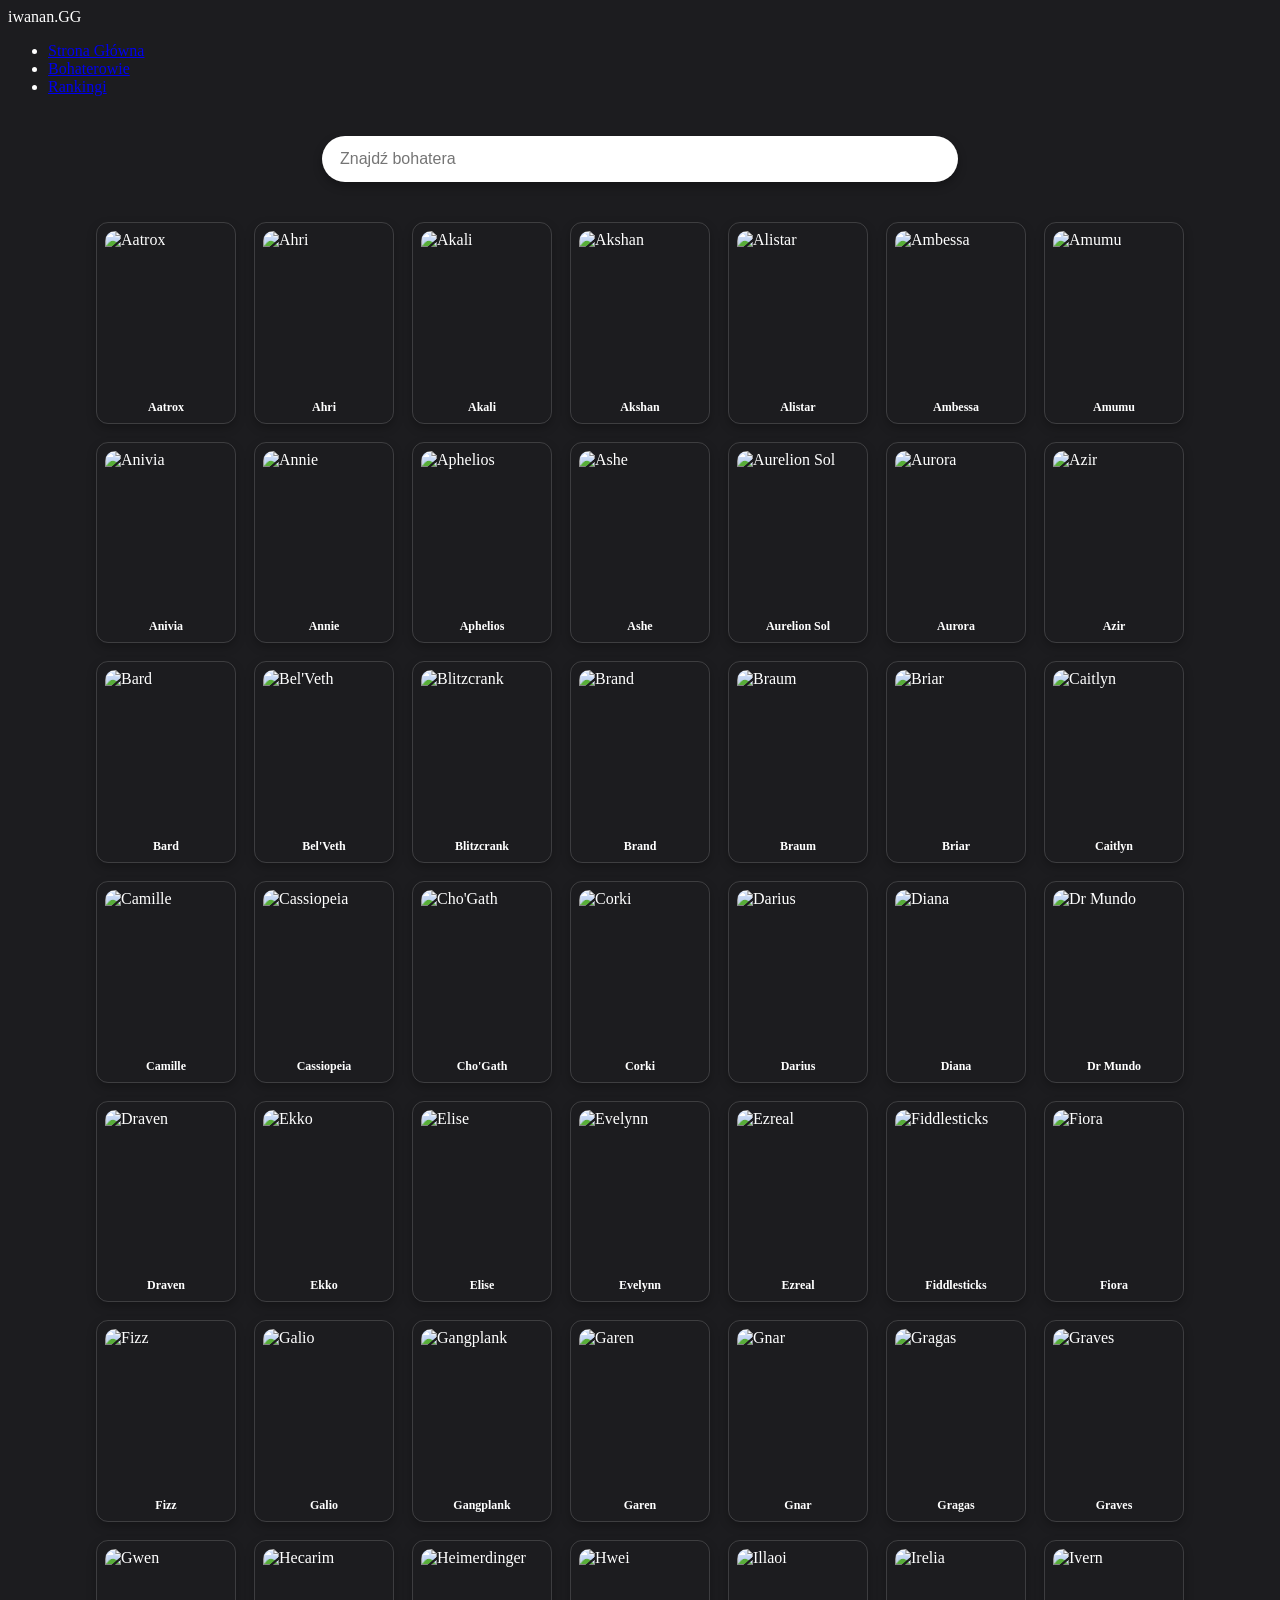
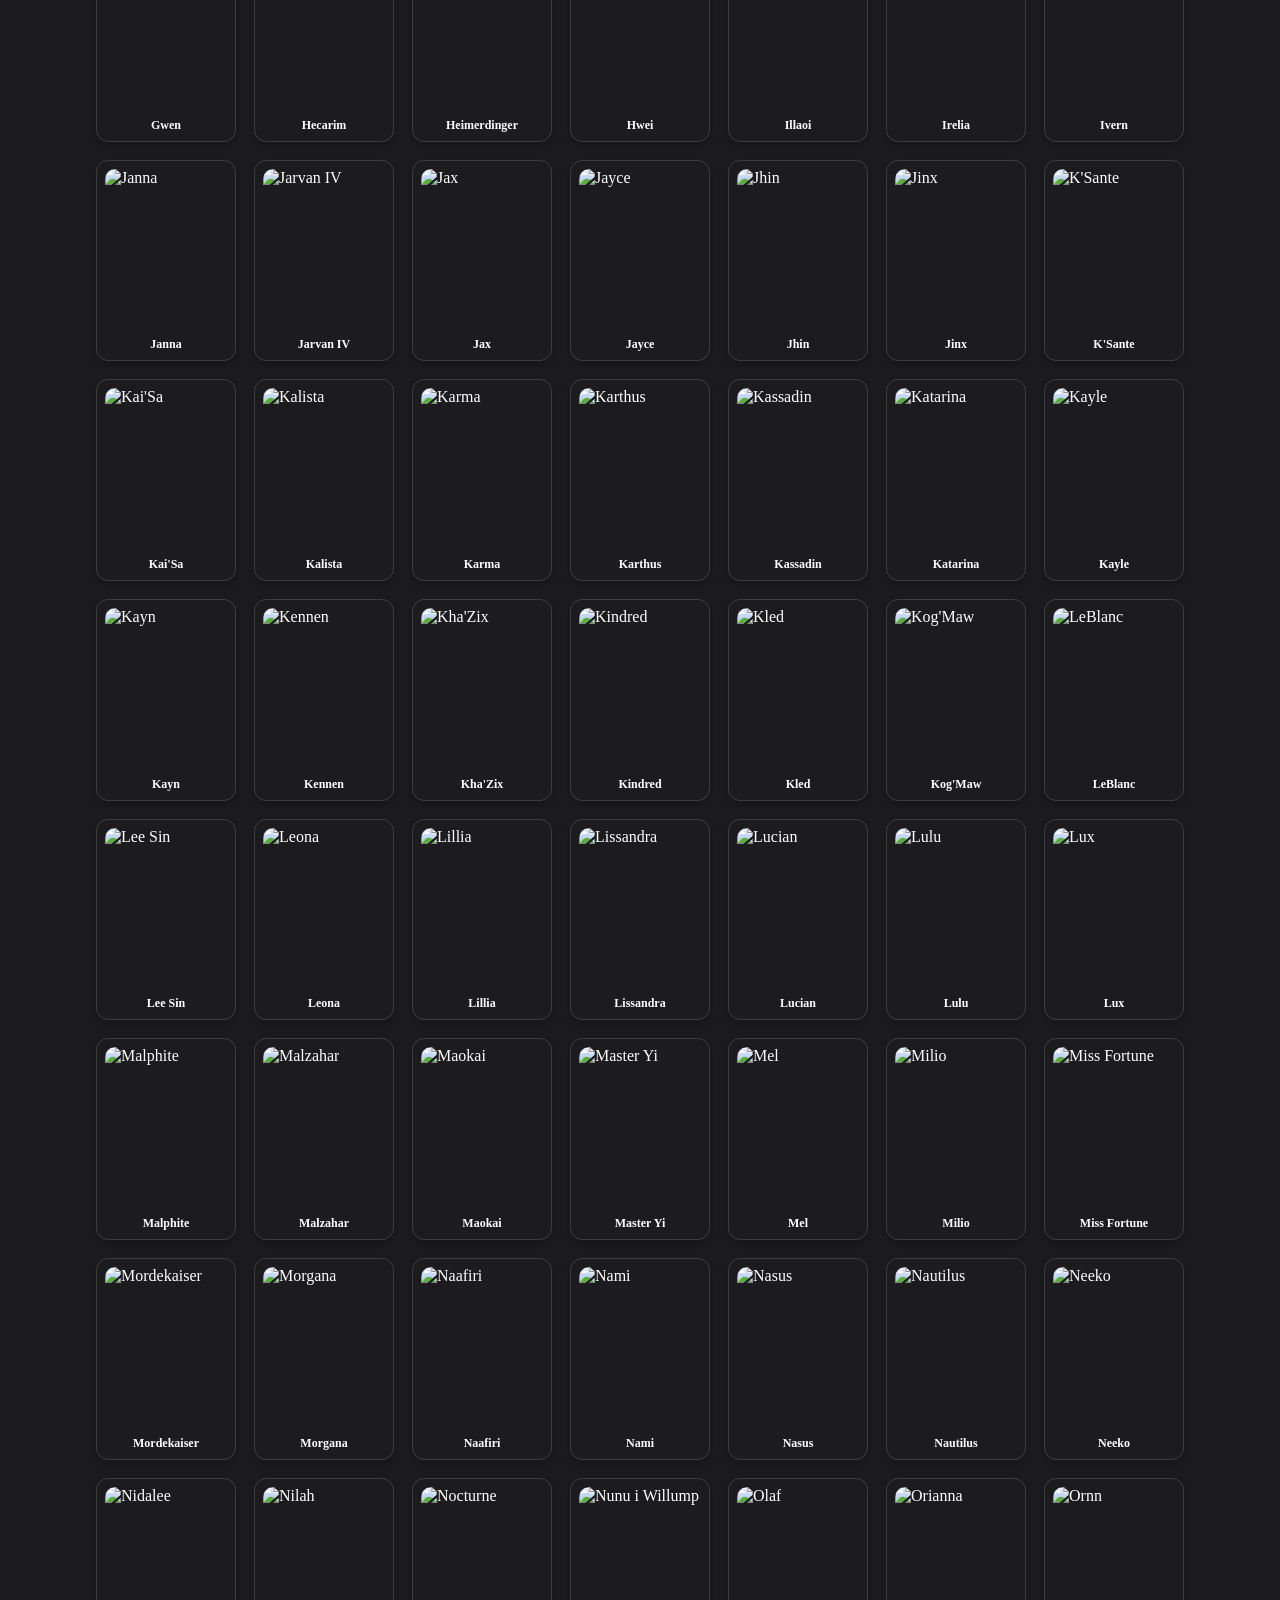
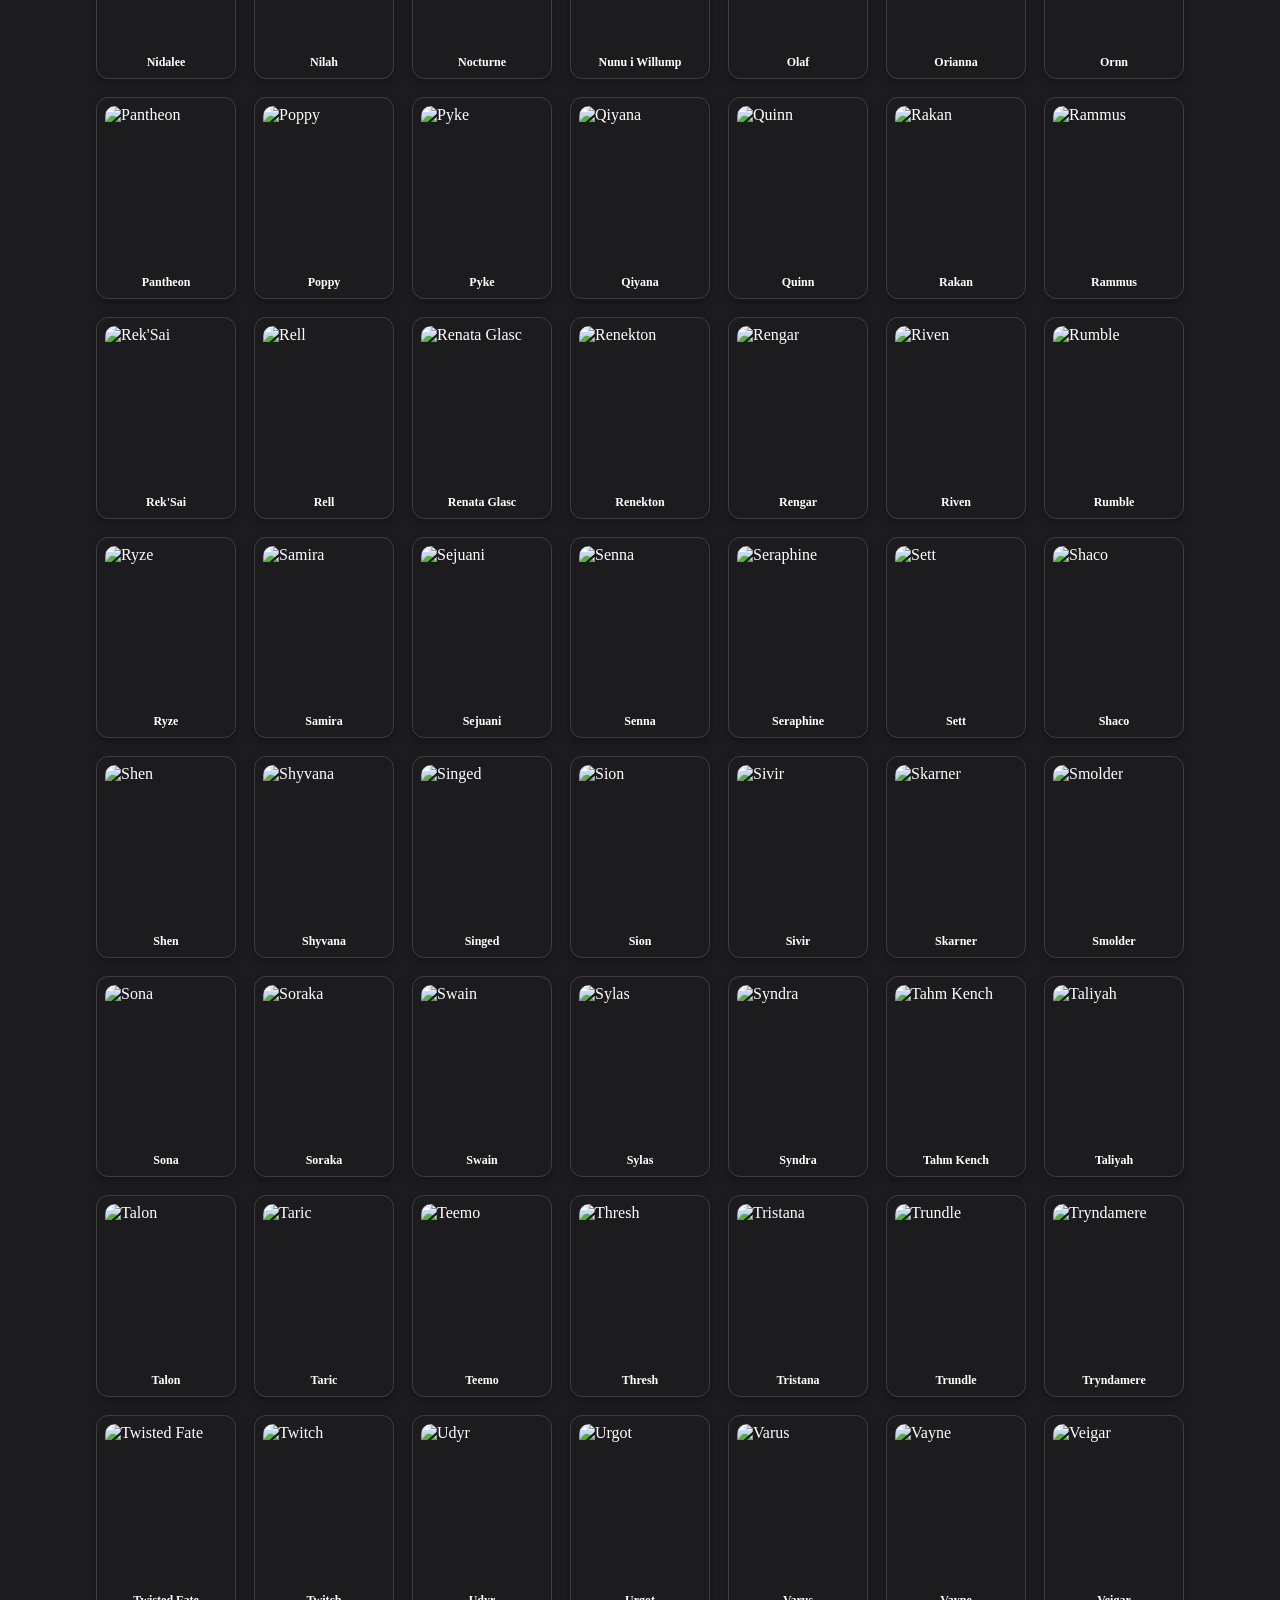
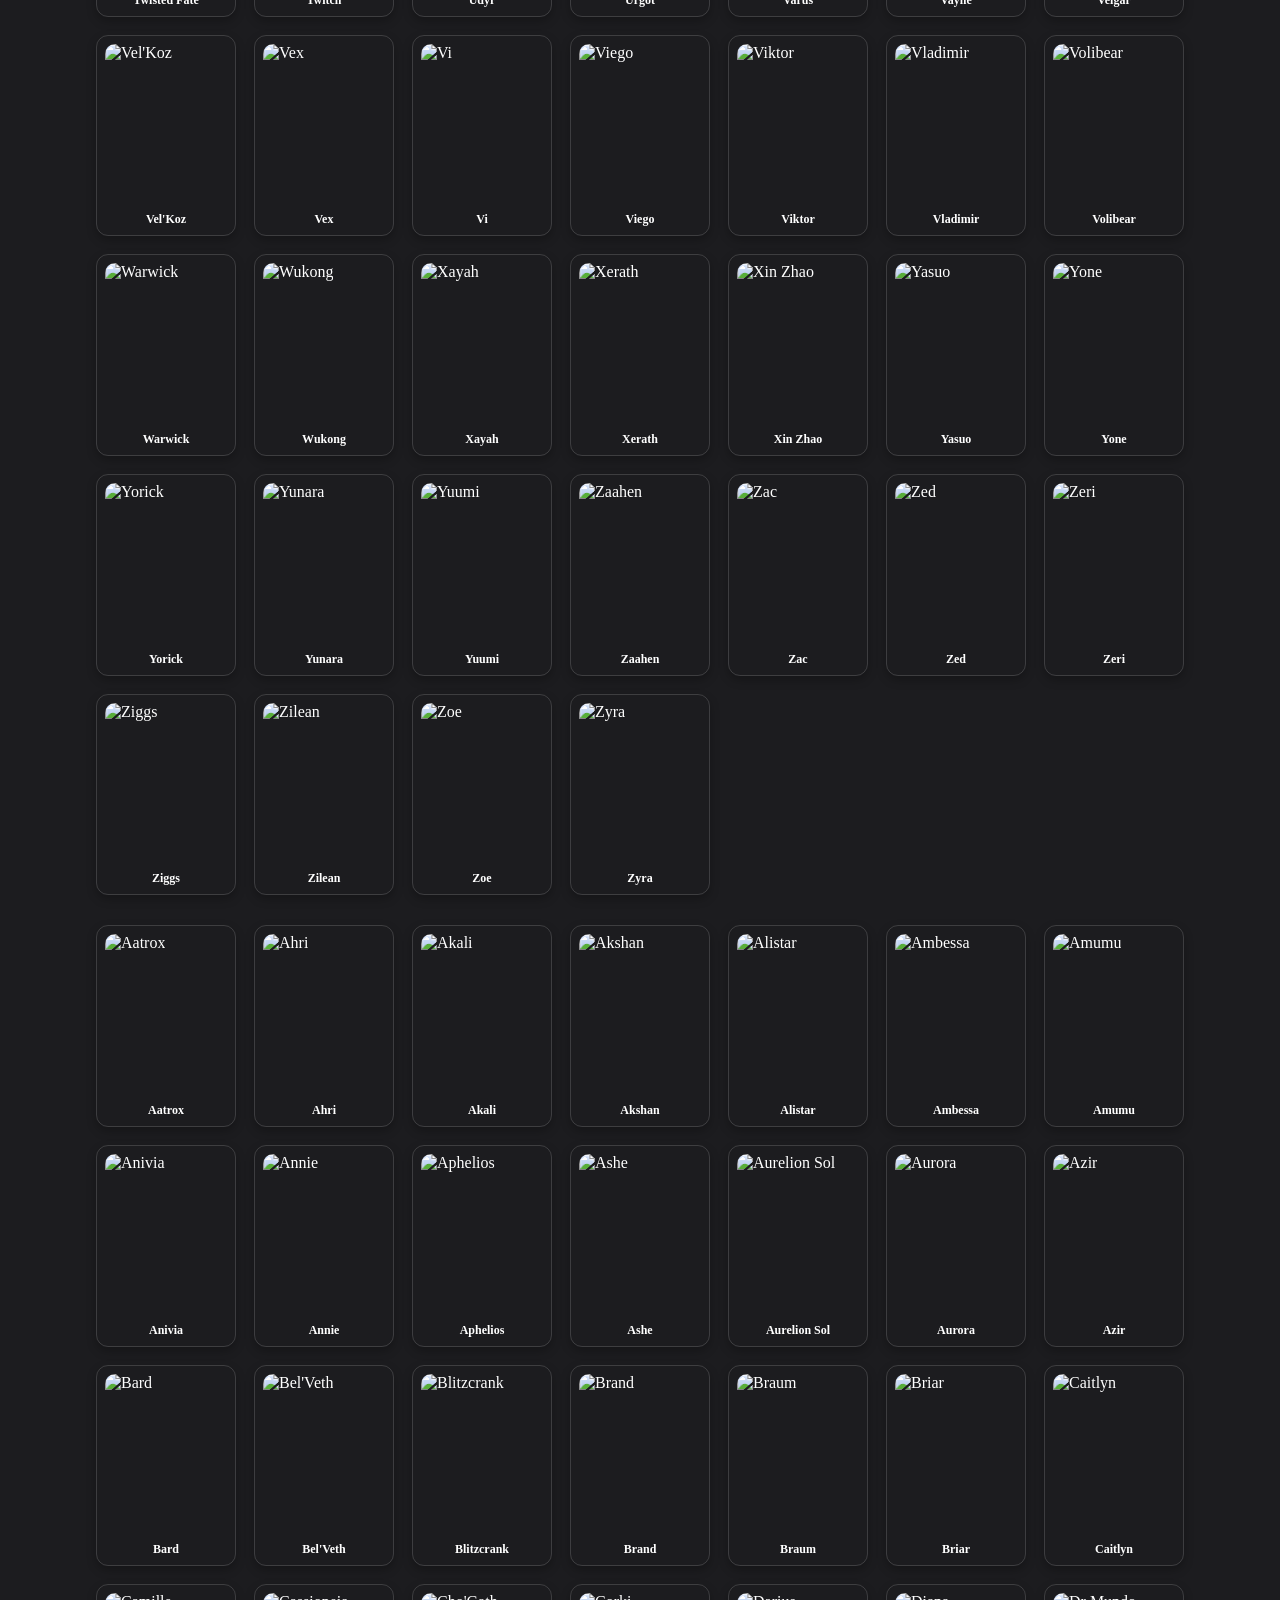
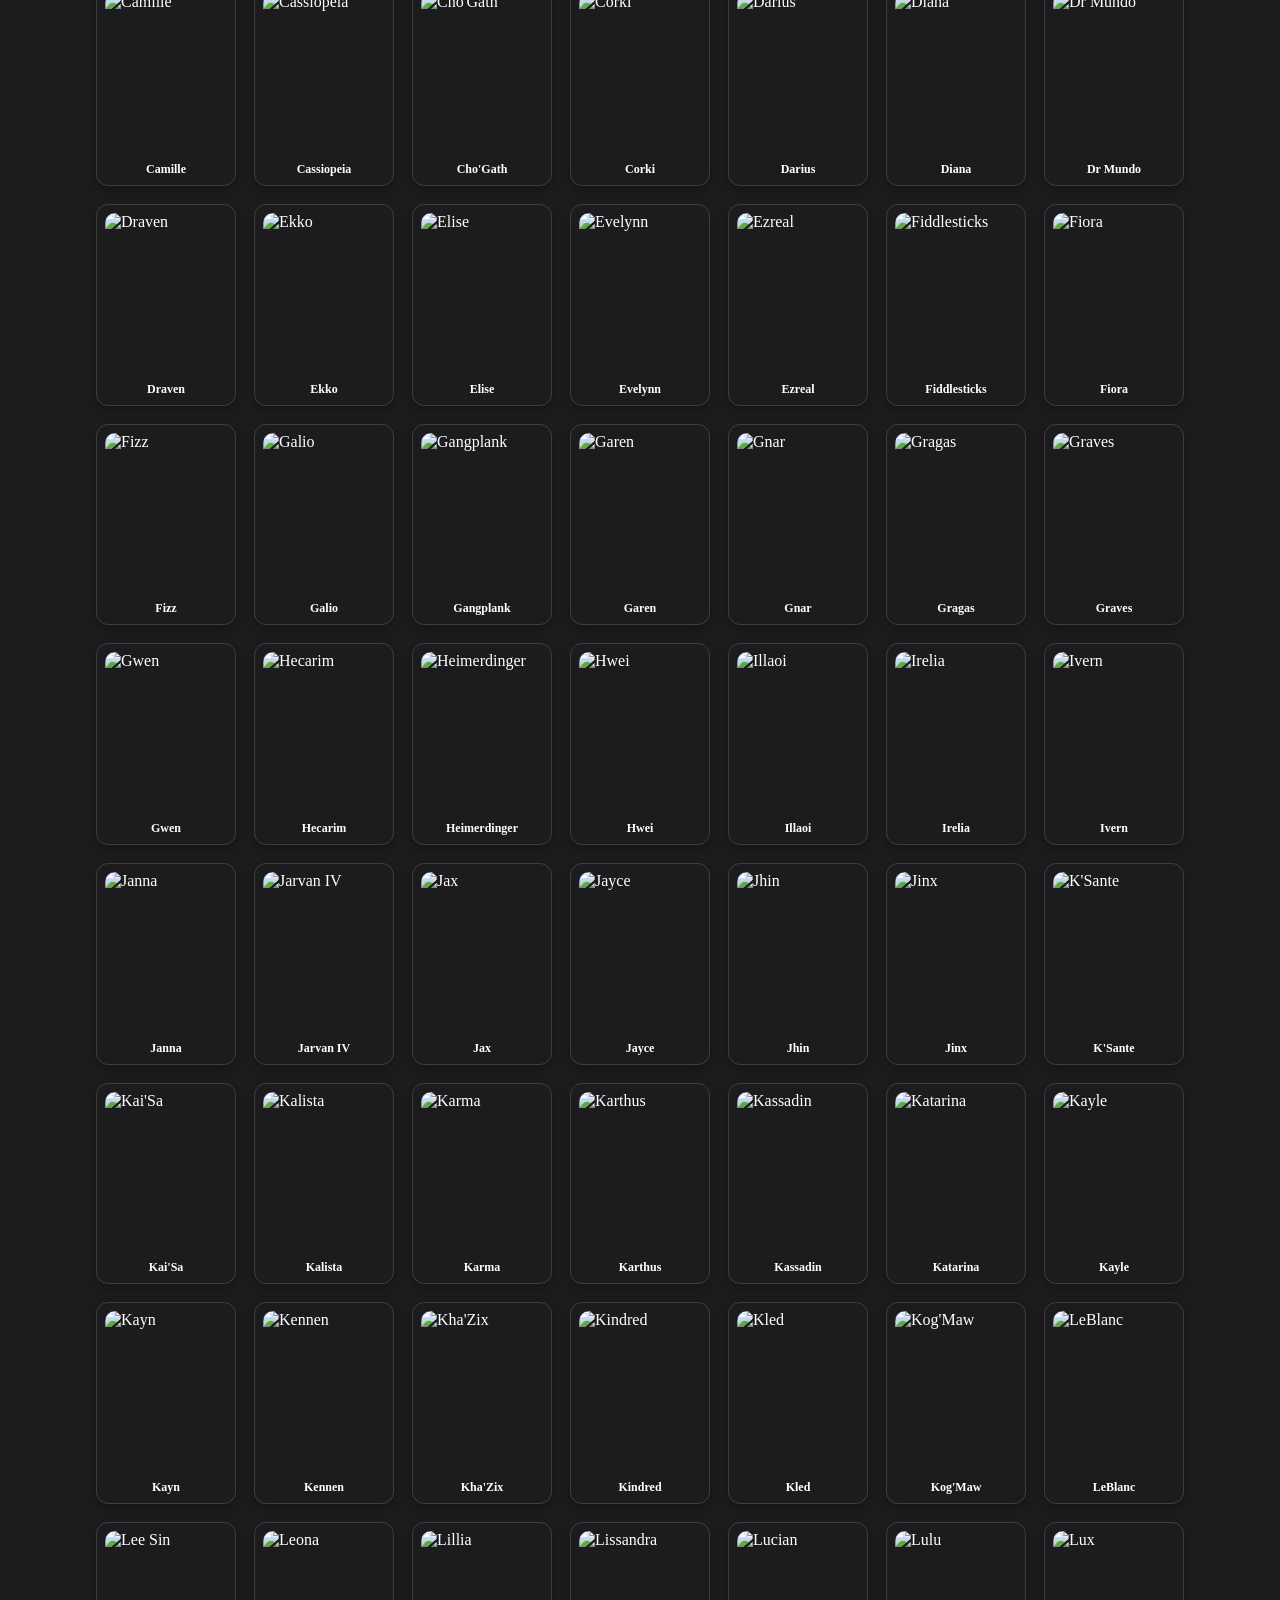
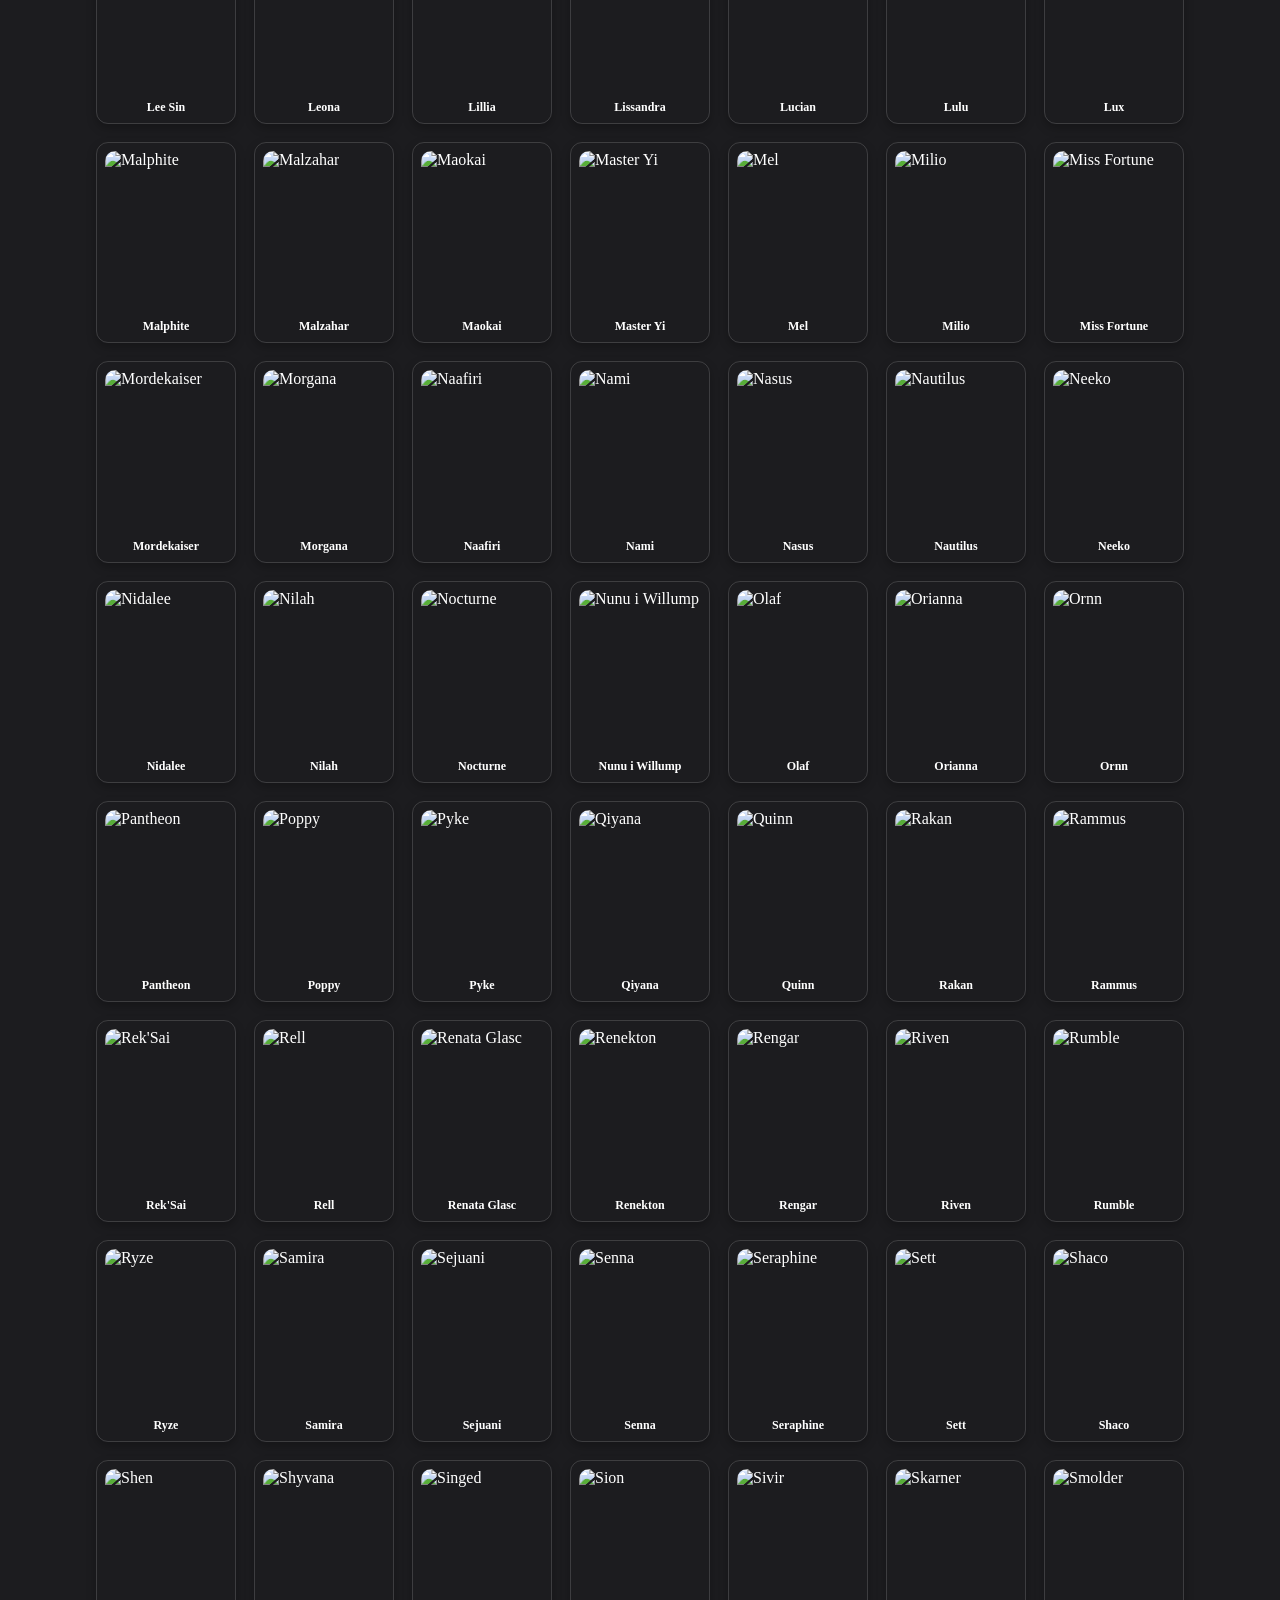
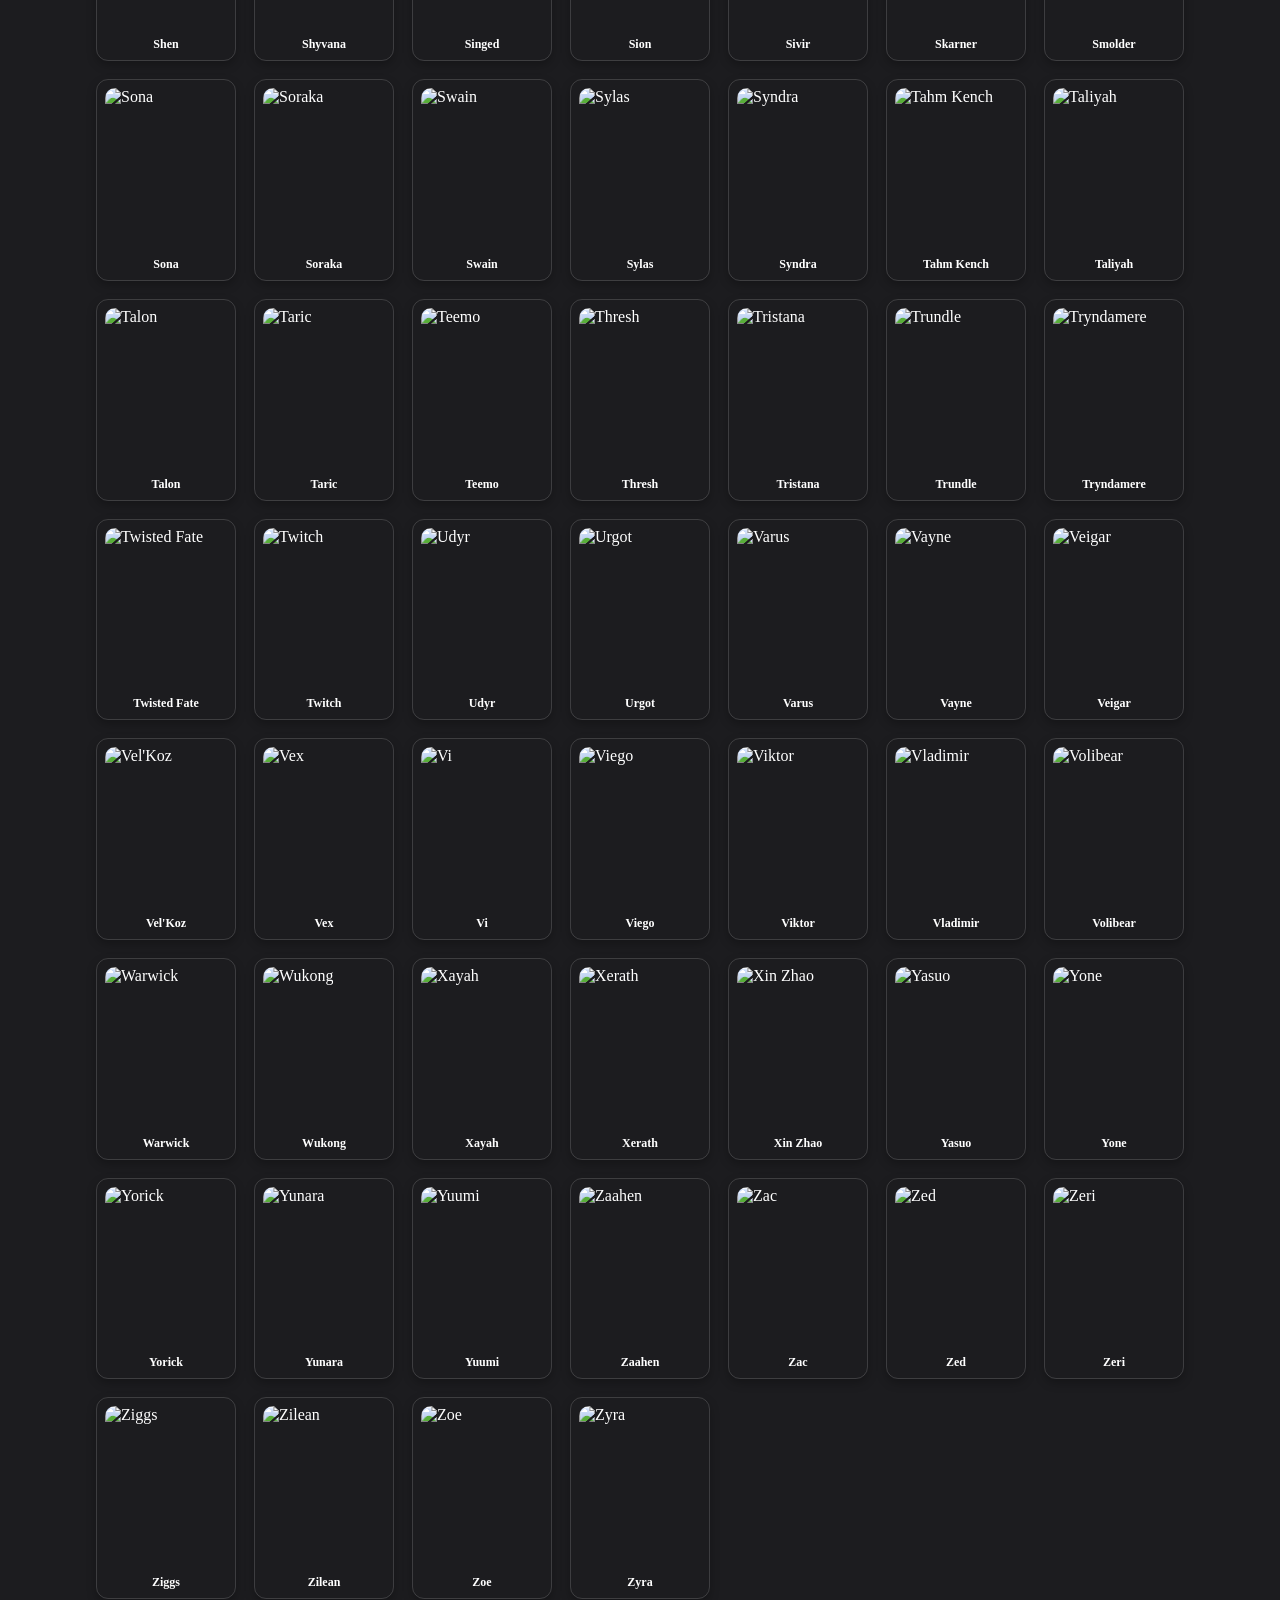
==== bohaterowie.html @ ca4885d5 "Add files via upload" ====
<!DOCTYPE html>
<html>
<head>
    <link rel="stylesheet" href="style.css">
    <link rel="stylesheet" href="bohaterowie.css">
</head>
<body>
    <header class="navbar">
    <div class="container">
        <div class="logo">iwanan<span>.GG</span></div>
        <nav>
            <ul>
                <li><a href="index.html">Strona Główna</a></li>
                <li><a href="bohaterowie.html">Bohaterowie</a></li>
                <li><a href="rankingi.html">Rankingi</a></li>
            </ul>
        </nav>
    </div>
</header> 
    <input type="text" id="search" class="search-bar" placeholder="Znajdź bohatera">
    <div class="champion-grid-container">

        <div class="champion-grid pc">
            
    <div class="champion-image-container">
        <div class="image-wrapper">
            <img src="https://cmsassets.rgpub.io/sanity/images/dsfx7636/game_data/db39563458aa28c3f3aa8990f2c964a0f7645097-496x560.jpg?accountingTag=LoL&auto=format&fit=fill&q=80&w=443" alt="Aatrox">
            <div class="overlay">
                <div>global pick rate</div>
                <div>user pick rate</div>
            </div>
        </div>
        <span class="champion-name">Aatrox</span>
    </div>
    
    <div class="champion-image-container">
        <div class="image-wrapper">
            <img src="https://cmsassets.rgpub.io/sanity/images/dsfx7636/game_data_live/55e7e901b1f69d72804665cfbeb1f4f59c8fa877-496x560.jpg?accountingTag=LoL&auto=format&fit=fill&q=80&w=443" alt="Ahri">
            <div class="overlay">
                <div>global pick rate</div>
                <div>user pick rate</div>
            </div>
        </div>
        <span class="champion-name">Ahri</span>
    </div>
    
    <div class="champion-image-container">
        <div class="image-wrapper">
            <img src="https://cmsassets.rgpub.io/sanity/images/dsfx7636/game_data_live/abbd173df157f943496abb0638add119f753e3b2-496x560.jpg?accountingTag=LoL&auto=format&fit=fill&q=80&w=443" alt="Akali">
            <div class="overlay">
                <div>global pick rate</div>
                <div>user pick rate</div>
            </div>
        </div>
        <span class="champion-name">Akali</span>
    </div>
    
    <div class="champion-image-container">
        <div class="image-wrapper">
            <img src="https://cmsassets.rgpub.io/sanity/images/dsfx7636/game_data_live/9e5ea58123ac5a699700eec49f8412af11e563a0-496x560.jpg?accountingTag=LoL&auto=format&fit=fill&q=80&w=443" alt="Akshan">
            <div class="overlay">
                <div>global pick rate</div>
                <div>user pick rate</div>
            </div>
        </div>
        <span class="champion-name">Akshan</span>
    </div>
    
    <div class="champion-image-container">
        <div class="image-wrapper">
            <img src="https://cmsassets.rgpub.io/sanity/images/dsfx7636/game_data_live/da8cefee5b85bca51360ccc1635ef5b0f6967767-496x560.jpg?accountingTag=LoL&auto=format&fit=fill&q=80&w=443" alt="Alistar">
            <div class="overlay">
                <div>global pick rate</div>
                <div>user pick rate</div>
            </div>
        </div>
        <span class="champion-name">Alistar</span>
    </div>
    
    <div class="champion-image-container">
        <div class="image-wrapper">
            <img src="https://cmsassets.rgpub.io/sanity/images/dsfx7636/game_data/1b20e5e8cea542296a62b09dd4a67e81570ce80c-496x560.png?accountingTag=LoL&auto=format&fit=fill&q=80&w=443" alt="Ambessa">
            <div class="overlay">
                <div>global pick rate</div>
                <div>user pick rate</div>
            </div>
        </div>
        <span class="champion-name">Ambessa</span>
    </div>
    
    <div class="champion-image-container">
        <div class="image-wrapper">
            <img src="https://cmsassets.rgpub.io/sanity/images/dsfx7636/game_data_live/092febba8905cff35940d036fd20b7e3ad4f428f-496x560.jpg?accountingTag=LoL&auto=format&fit=fill&q=80&w=443" alt="Amumu">
            <div class="overlay">
                <div>global pick rate</div>
                <div>user pick rate</div>
            </div>
        </div>
        <span class="champion-name">Amumu</span>
    </div>
    
    <div class="champion-image-container">
        <div class="image-wrapper">
            <img src="https://cmsassets.rgpub.io/sanity/images/dsfx7636/game_data_live/b9081057a6282c7c7f074dc9cec094b8d51df9bf-496x560.jpg?accountingTag=LoL&auto=format&fit=fill&q=80&w=443" alt="Anivia">
            <div class="overlay">
                <div>global pick rate</div>
                <div>user pick rate</div>
            </div>
        </div>
        <span class="champion-name">Anivia</span>
    </div>
    
    <div class="champion-image-container">
        <div class="image-wrapper">
            <img src="https://cmsassets.rgpub.io/sanity/images/dsfx7636/game_data_live/220684b035ca0a0dc0d93c17ee058872d7c2a4e9-496x560.jpg?accountingTag=LoL&auto=format&fit=fill&q=80&w=443" alt="Annie">
            <div class="overlay">
                <div>global pick rate</div>
                <div>user pick rate</div>
            </div>
        </div>
        <span class="champion-name">Annie</span>
    </div>
    
    <div class="champion-image-container">
        <div class="image-wrapper">
            <img src="https://ddragon.leagueoflegends.com/cdn/img/champion/splash/Aphelios_0.jpg" alt="Aphelios">
            <div class="overlay">
                <div>global pick rate</div>
                <div>user pick rate</div>
            </div>
        </div>
        <span class="champion-name">Aphelios</span>
    </div>
    
    <div class="champion-image-container">
        <div class="image-wrapper">
            <img src="https://cmsassets.rgpub.io/sanity/images/dsfx7636/game_data_live/6311d8de67f55496be4886a353372c8da713dade-496x560.jpg?accountingTag=LoL&auto=format&fit=fill&q=80&w=443" alt="Ashe">
            <div class="overlay">
                <div>global pick rate</div>
                <div>user pick rate</div>
            </div>
        </div>
        <span class="champion-name">Ashe</span>
    </div>
    
    <div class="champion-image-container">
        <div class="image-wrapper">
            <img src="https://cmsassets.rgpub.io/sanity/images/dsfx7636/game_data_live/b665be2e2ae732b20295424957c5e1dccdf07098-496x560.jpg?accountingTag=LoL&auto=format&fit=fill&q=80&w=443" alt="Aurelion Sol">
            <div class="overlay">
                <div>global pick rate</div>
                <div>user pick rate</div>
            </div>
        </div>
        <span class="champion-name">Aurelion Sol</span>
    </div>
    
    <div class="champion-image-container">
        <div class="image-wrapper">
            <img src="https://cmsassets.rgpub.io/sanity/images/dsfx7636/game_data/2984fc54c2eccfed432ac8a78e90757b574178c4-418x473.jpg?accountingTag=LoL&auto=format&fit=fill&q=80&w=418" alt="Aurora">
            <div class="overlay">
                <div>global pick rate</div>
                <div>user pick rate</div>
            </div>
        </div>
        <span class="champion-name">Aurora</span>
    </div>
    
    <div class="champion-image-container">
        <div class="image-wrapper">
            <img src="https://cmsassets.rgpub.io/sanity/images/dsfx7636/game_data_live/1636aeb5f8d604f7d3336428918146cac62c28e7-496x560.jpg?accountingTag=LoL&auto=format&fit=fill&q=80&w=443" alt="Azir">
            <div class="overlay">
                <div>global pick rate</div>
                <div>user pick rate</div>
            </div>
        </div>
        <span class="champion-name">Azir</span>
    </div>
    
    <div class="champion-image-container">
        <div class="image-wrapper">
            <img src="https://cmsassets.rgpub.io/sanity/images/dsfx7636/game_data_live/9679cce427dbc633348fc330806543a3ff2509a9-496x560.jpg?accountingTag=LoL&auto=format&fit=fill&q=80&w=443" alt="Bard">
            <div class="overlay">
                <div>global pick rate</div>
                <div>user pick rate</div>
            </div>
        </div>
        <span class="champion-name">Bard</span>
    </div>
    
    <div class="champion-image-container">
        <div class="image-wrapper">
            <img src="https://cmsassets.rgpub.io/sanity/images/dsfx7636/game_data_live/63cbd4e3da7484ffde0130784bcc879b50652f53-496x560.jpg?accountingTag=LoL&auto=format&fit=fill&q=80&w=443" alt="Bel'Veth">
            <div class="overlay">
                <div>global pick rate</div>
                <div>user pick rate</div>
            </div>
        </div>
        <span class="champion-name">Bel'Veth</span>
    </div>
    
    <div class="champion-image-container">
        <div class="image-wrapper">
            <img src="https://cmsassets.rgpub.io/sanity/images/dsfx7636/game_data_live/c6db939c90bf8e10b1b9baf77bc99c9bcd2d6981-496x560.jpg?accountingTag=LoL&auto=format&fit=fill&q=80&w=443" alt="Blitzcrank">
            <div class="overlay">
                <div>global pick rate</div>
                <div>user pick rate</div>
            </div>
        </div>
        <span class="champion-name">Blitzcrank</span>
    </div>
    
    <div class="champion-image-container">
        <div class="image-wrapper">
            <img src="https://cmsassets.rgpub.io/sanity/images/dsfx7636/game_data_live/6dd885169af0eeb3d662923df8a87973ee13844f-496x560.jpg?accountingTag=LoL&auto=format&fit=fill&q=80&w=443" alt="Brand">
            <div class="overlay">
                <div>global pick rate</div>
                <div>user pick rate</div>
            </div>
        </div>
        <span class="champion-name">Brand</span>
    </div>
    
    <div class="champion-image-container">
        <div class="image-wrapper">
            <img src="https://cmsassets.rgpub.io/sanity/images/dsfx7636/game_data_live/9e0a1f3e48f9b6c7356e5efe17b23383ace41f76-496x560.jpg?accountingTag=LoL&auto=format&fit=fill&q=80&w=443" alt="Braum">
            <div class="overlay">
                <div>global pick rate</div>
                <div>user pick rate</div>
            </div>
        </div>
        <span class="champion-name">Braum</span>
    </div>
    
    <div class="champion-image-container">
        <div class="image-wrapper">
            <img src="https://cmsassets.rgpub.io/sanity/images/dsfx7636/game_data_live/8828f92a1ed9c410b5be0a5424f95b3a8f641e5a-496x560.jpg?accountingTag=LoL&auto=format&fit=fill&q=80&w=443" alt="Briar">
            <div class="overlay">
                <div>global pick rate</div>
                <div>user pick rate</div>
            </div>
        </div>
        <span class="champion-name">Briar</span>
    </div>
    
    <div class="champion-image-container">
        <div class="image-wrapper">
            <img src="https://cmsassets.rgpub.io/sanity/images/dsfx7636/game_data_live/33eb2887813cb07d3b708800b93097a02182e98b-496x560.jpg?accountingTag=LoL&auto=format&fit=fill&q=80&w=443" alt="Caitlyn">
            <div class="overlay">
                <div>global pick rate</div>
                <div>user pick rate</div>
            </div>
        </div>
        <span class="champion-name">Caitlyn</span>
    </div>
    
    <div class="champion-image-container">
        <div class="image-wrapper">
            <img src="https://cmsassets.rgpub.io/sanity/images/dsfx7636/game_data/78114603ab0495a965c63da0b1d8d9b1cdced67c-496x560.jpg?accountingTag=LoL&auto=format&fit=fill&q=80&w=443" alt="Camille">
            <div class="overlay">
                <div>global pick rate</div>
                <div>user pick rate</div>
            </div>
        </div>
        <span class="champion-name">Camille</span>
    </div>
    
    <div class="champion-image-container">
        <div class="image-wrapper">
            <img src="https://cmsassets.rgpub.io/sanity/images/dsfx7636/game_data_live/e6193f3ac760c4cf27a99c4adc0c116339c12c5a-496x560.jpg?accountingTag=LoL&auto=format&fit=fill&q=80&w=443" alt="Cassiopeia">
            <div class="overlay">
                <div>global pick rate</div>
                <div>user pick rate</div>
            </div>
        </div>
        <span class="champion-name">Cassiopeia</span>
    </div>
    
    <div class="champion-image-container">
        <div class="image-wrapper">
            <img src="https://cmsassets.rgpub.io/sanity/images/dsfx7636/game_data_live/6b0fe9a40e625b72d4b97ee108a221abc7aa24fb-496x560.jpg?accountingTag=LoL&auto=format&fit=fill&q=80&w=443" alt="Cho'Gath">
            <div class="overlay">
                <div>global pick rate</div>
                <div>user pick rate</div>
            </div>
        </div>
        <span class="champion-name">Cho'Gath</span>
    </div>
    
    <div class="champion-image-container">
        <div class="image-wrapper">
            <img src="https://cmsassets.rgpub.io/sanity/images/dsfx7636/game_data_live/a01abe18e557c86721e8725ac36337a8839ac926-496x560.jpg?accountingTag=LoL&auto=format&fit=fill&q=80&w=443" alt="Corki">
            <div class="overlay">
                <div>global pick rate</div>
                <div>user pick rate</div>
            </div>
        </div>
        <span class="champion-name">Corki</span>
    </div>
    
    <div class="champion-image-container">
        <div class="image-wrapper">
            <img src="https://cmsassets.rgpub.io/sanity/images/dsfx7636/game_data_live/f606418621ccec569ab1ec87e1084dfd8e45e5f1-496x560.jpg?accountingTag=LoL&auto=format&fit=fill&q=80&w=443" alt="Darius">
            <div class="overlay">
                <div>global pick rate</div>
                <div>user pick rate</div>
            </div>
        </div>
        <span class="champion-name">Darius</span>
    </div>
    
    <div class="champion-image-container">
        <div class="image-wrapper">
            <img src="https://cmsassets.rgpub.io/sanity/images/dsfx7636/game_data_live/f7ad13d4cc98803ddfcf53c008a1a102b8e0f1a7-496x560.jpg?accountingTag=LoL&auto=format&fit=fill&q=80&w=443" alt="Diana">
            <div class="overlay">
                <div>global pick rate</div>
                <div>user pick rate</div>
            </div>
        </div>
        <span class="champion-name">Diana</span>
    </div>
    
    <div class="champion-image-container">
        <div class="image-wrapper">
            <img src="https://cmsassets.rgpub.io/sanity/images/dsfx7636/game_data_live/3da8fcf480e236197eefa038f6f91a8e6ea6a451-496x560.jpg?accountingTag=LoL&auto=format&fit=fill&q=80&w=443" alt="Dr Mundo">
            <div class="overlay">
                <div>global pick rate</div>
                <div>user pick rate</div>
            </div>
        </div>
        <span class="champion-name">Dr Mundo</span>
    </div>
    
    <div class="champion-image-container">
        <div class="image-wrapper">
            <img src="https://cmsassets.rgpub.io/sanity/images/dsfx7636/game_data_live/374ea4cb505b1288172fd93d92064af5b7cbc298-496x560.jpg?accountingTag=LoL&auto=format&fit=fill&q=80&w=443" alt="Draven">
            <div class="overlay">
                <div>global pick rate</div>
                <div>user pick rate</div>
            </div>
        </div>
        <span class="champion-name">Draven</span>
    </div>
    
    <div class="champion-image-container">
        <div class="image-wrapper">
            <img src="https://cmsassets.rgpub.io/sanity/images/dsfx7636/game_data_live/f46b8d63d3ed969469ab6c3d3e5827a70a6e826a-496x560.jpg?accountingTag=LoL&auto=format&fit=fill&q=80&w=443" alt="Ekko">
            <div class="overlay">
                <div>global pick rate</div>
                <div>user pick rate</div>
            </div>
        </div>
        <span class="champion-name">Ekko</span>
    </div>
    
    <div class="champion-image-container">
        <div class="image-wrapper">
            <img src="https://cmsassets.rgpub.io/sanity/images/dsfx7636/game_data_live/9d7c852f03f09bd32aab843a98f3a4c371afa3ba-496x560.jpg?accountingTag=LoL&auto=format&fit=fill&q=80&w=443" alt="Elise">
            <div class="overlay">
                <div>global pick rate</div>
                <div>user pick rate</div>
            </div>
        </div>
        <span class="champion-name">Elise</span>
    </div>
    
    <div class="champion-image-container">
        <div class="image-wrapper">
            <img src="https://cmsassets.rgpub.io/sanity/images/dsfx7636/game_data_live/e5cf98936e8b47a7909248518d7737dd610a137b-496x560.jpg?accountingTag=LoL&auto=format&fit=fill&q=80&w=443" alt="Evelynn">
            <div class="overlay">
                <div>global pick rate</div>
                <div>user pick rate</div>
            </div>
        </div>
        <span class="champion-name">Evelynn</span>
    </div>
    
    <div class="champion-image-container">
        <div class="image-wrapper">
            <img src="https://cmsassets.rgpub.io/sanity/images/dsfx7636/game_data_live/ecec8b919f053c1dd99602a06abe9b709ce14d5a-496x560.jpg?accountingTag=LoL&auto=format&fit=fill&q=80&w=443" alt="Ezreal">
            <div class="overlay">
                <div>global pick rate</div>
                <div>user pick rate</div>
            </div>
        </div>
        <span class="champion-name">Ezreal</span>
    </div>
    
    <div class="champion-image-container">
        <div class="image-wrapper">
            <img src="https://cmsassets.rgpub.io/sanity/images/dsfx7636/game_data/4f49d9cf3f13075a79b25dbeb5657fb59742a4f1-496x560.jpg?accountingTag=LoL&auto=format&fit=fill&q=80&w=443" alt="Fiddlesticks">
            <div class="overlay">
                <div>global pick rate</div>
                <div>user pick rate</div>
            </div>
        </div>
        <span class="champion-name">Fiddlesticks</span>
    </div>
    
    <div class="champion-image-container">
        <div class="image-wrapper">
            <img src="https://cmsassets.rgpub.io/sanity/images/dsfx7636/game_data_live/e76d371dc28d1bc79a3eb66df8597c12354cc69e-496x560.jpg?accountingTag=LoL&auto=format&fit=fill&q=80&w=443" alt="Fiora">
            <div class="overlay">
                <div>global pick rate</div>
                <div>user pick rate</div>
            </div>
        </div>
        <span class="champion-name">Fiora</span>
    </div>
    
    <div class="champion-image-container">
        <div class="image-wrapper">
            <img src="https://cmsassets.rgpub.io/sanity/images/dsfx7636/game_data_live/d62b56e6f606e6e225a59879be46e0903a973dd0-496x560.jpg?accountingTag=LoL&auto=format&fit=fill&q=80&w=443" alt="Fizz">
            <div class="overlay">
                <div>global pick rate</div>
                <div>user pick rate</div>
            </div>
        </div>
        <span class="champion-name">Fizz</span>
    </div>
    
    <div class="champion-image-container">
        <div class="image-wrapper">
            <img src="https://cmsassets.rgpub.io/sanity/images/dsfx7636/game_data_live/28f2a8ca2e4422674275c5e2d077d6cb4f143d0c-496x560.jpg?accountingTag=LoL&auto=format&fit=fill&q=80&w=443" alt="Galio">
            <div class="overlay">
                <div>global pick rate</div>
                <div>user pick rate</div>
            </div>
        </div>
        <span class="champion-name">Galio</span>
    </div>
    
    <div class="champion-image-container">
        <div class="image-wrapper">
            <img src="https://cmsassets.rgpub.io/sanity/images/dsfx7636/game_data_live/9cb7c305070bc7ae1885483695d5272f85ee0c59-496x560.jpg?accountingTag=LoL&auto=format&fit=fill&q=80&w=443" alt="Gangplank">
            <div class="overlay">
                <div>global pick rate</div>
                <div>user pick rate</div>
            </div>
        </div>
        <span class="champion-name">Gangplank</span>
    </div>
    
    <div class="champion-image-container">
        <div class="image-wrapper">
            <img src="https://cmsassets.rgpub.io/sanity/images/dsfx7636/game_data_live/2acb7715797d4183b09fdbfb902ff52a0aa4e0cf-496x560.jpg?accountingTag=LoL&auto=format&fit=fill&q=80&w=443" alt="Garen">
            <div class="overlay">
                <div>global pick rate</div>
                <div>user pick rate</div>
            </div>
        </div>
        <span class="champion-name">Garen</span>
    </div>
    
    <div class="champion-image-container">
        <div class="image-wrapper">
            <img src="https://cmsassets.rgpub.io/sanity/images/dsfx7636/game_data_live/5c0a5cedf2e21d887e83674d1c09099633e3cb4e-496x560.jpg?accountingTag=LoL&auto=format&fit=fill&q=80&w=443" alt="Gnar">
            <div class="overlay">
                <div>global pick rate</div>
                <div>user pick rate</div>
            </div>
        </div>
        <span class="champion-name">Gnar</span>
    </div>
    
    <div class="champion-image-container">
        <div class="image-wrapper">
            <img src="https://cmsassets.rgpub.io/sanity/images/dsfx7636/game_data_live/804047489514e31ac95e7d74878a167327021f99-496x560.jpg?accountingTag=LoL&auto=format&fit=fill&q=80&w=443" alt="Gragas">
            <div class="overlay">
                <div>global pick rate</div>
                <div>user pick rate</div>
            </div>
        </div>
        <span class="champion-name">Gragas</span>
    </div>
    
    <div class="champion-image-container">
        <div class="image-wrapper">
            <img src="https://cmsassets.rgpub.io/sanity/images/dsfx7636/game_data_live/b82361d8b1b9a7788dce0c4604cad844bb68a095-496x560.jpg?accountingTag=LoL&auto=format&fit=fill&q=80&w=443" alt="Graves">
            <div class="overlay">
                <div>global pick rate</div>
                <div>user pick rate</div>
            </div>
        </div>
        <span class="champion-name">Graves</span>
    </div>
    
    <div class="champion-image-container">
        <div class="image-wrapper">
            <img src="https://cmsassets.rgpub.io/sanity/images/dsfx7636/game_data_live/dde9ede0cd3013a28dc29b98d25caf3e4b79348f-496x560.jpg?accountingTag=LoL&auto=format&fit=fill&q=80&w=443" alt="Gwen">
            <div class="overlay">
                <div>global pick rate</div>
                <div>user pick rate</div>
            </div>
        </div>
        <span class="champion-name">Gwen</span>
    </div>
    
    <div class="champion-image-container">
        <div class="image-wrapper">
            <img src="https://cmsassets.rgpub.io/sanity/images/dsfx7636/game_data_live/1be0f0e944bc9be2c15ebc782a3f69ea9e754499-496x560.jpg?accountingTag=LoL&auto=format&fit=fill&q=80&w=443" alt="Hecarim">
            <div class="overlay">
                <div>global pick rate</div>
                <div>user pick rate</div>
            </div>
        </div>
        <span class="champion-name">Hecarim</span>
    </div>
    
    <div class="champion-image-container">
        <div class="image-wrapper">
            <img src="https://cmsassets.rgpub.io/sanity/images/dsfx7636/game_data_live/8201aebd324836be730d1be4dd9d5d2e7aa4004c-496x560.jpg?accountingTag=LoL&auto=format&fit=fill&q=80&w=443" alt="Heimerdinger">
            <div class="overlay">
                <div>global pick rate</div>
                <div>user pick rate</div>
            </div>
        </div>
        <span class="champion-name">Heimerdinger</span>
    </div>
    
    <div class="champion-image-container">
        <div class="image-wrapper">
            <img src="https://cmsassets.rgpub.io/sanity/images/dsfx7636/game_data_live/305ea48a1b1818c660b7e195ff47b097733031c7-496x560.jpg?accountingTag=LoL&auto=format&fit=fill&q=80&w=443" alt="Hwei">
            <div class="overlay">
                <div>global pick rate</div>
                <div>user pick rate</div>
            </div>
        </div>
        <span class="champion-name">Hwei</span>
    </div>
    
    <div class="champion-image-container">
        <div class="image-wrapper">
            <img src="https://cmsassets.rgpub.io/sanity/images/dsfx7636/game_data_live/da1325eb336bcf34ab3f83d554d34e76997eea06-496x560.jpg?accountingTag=LoL&auto=format&fit=fill&q=80&w=443" alt="Illaoi">
            <div class="overlay">
                <div>global pick rate</div>
                <div>user pick rate</div>
            </div>
        </div>
        <span class="champion-name">Illaoi</span>
    </div>
    
    <div class="champion-image-container">
        <div class="image-wrapper">
            <img src="https://cmsassets.rgpub.io/sanity/images/dsfx7636/game_data_live/baa25073a0560dbfffa5fafa9eeebe3bd27c4206-496x560.jpg?accountingTag=LoL&auto=format&fit=fill&q=80&w=443" alt="Irelia">
            <div class="overlay">
                <div>global pick rate</div>
                <div>user pick rate</div>
            </div>
        </div>
        <span class="champion-name">Irelia</span>
    </div>
    
    <div class="champion-image-container">
        <div class="image-wrapper">
            <img src="https://cmsassets.rgpub.io/sanity/images/dsfx7636/game_data_live/b4190dfb25a1248a60ae7ce362edfdf25638a497-496x560.jpg?accountingTag=LoL&auto=format&fit=fill&q=80&w=443" alt="Ivern">
            <div class="overlay">
                <div>global pick rate</div>
                <div>user pick rate</div>
            </div>
        </div>
        <span class="champion-name">Ivern</span>
    </div>
    
    <div class="champion-image-container">
        <div class="image-wrapper">
            <img src="https://cmsassets.rgpub.io/sanity/images/dsfx7636/game_data_live/51ae290a3a5b3ef613d1fbc52cb3d155c0491603-496x560.jpg?accountingTag=LoL&auto=format&fit=fill&q=80&w=443" alt="Janna">
            <div class="overlay">
                <div>global pick rate</div>
                <div>user pick rate</div>
            </div>
        </div>
        <span class="champion-name">Janna</span>
    </div>
    
    <div class="champion-image-container">
        <div class="image-wrapper">
            <img src="https://cmsassets.rgpub.io/sanity/images/dsfx7636/game_data_live/b0b935f8a12343ac6e0c9c9c0eb206b187a59122-496x560.jpg?accountingTag=LoL&auto=format&fit=fill&q=80&w=443" alt="Jarvan IV">
            <div class="overlay">
                <div>global pick rate</div>
                <div>user pick rate</div>
            </div>
        </div>
        <span class="champion-name">Jarvan IV</span>
    </div>
    
    <div class="champion-image-container">
        <div class="image-wrapper">
            <img src="https://cmsassets.rgpub.io/sanity/images/dsfx7636/game_data_live/241bbf174163f115aff498875f1aeb1ea1a65dcc-496x560.jpg?accountingTag=LoL&auto=format&fit=fill&q=80&w=443" alt="Jax">
            <div class="overlay">
                <div>global pick rate</div>
                <div>user pick rate</div>
            </div>
        </div>
        <span class="champion-name">Jax</span>
    </div>
    
    <div class="champion-image-container">
        <div class="image-wrapper">
            <img src="https://cmsassets.rgpub.io/sanity/images/dsfx7636/game_data_live/5c281ddba910f68b6b3271262eb60ec5adce09e9-496x560.jpg?accountingTag=LoL&auto=format&fit=fill&q=80&w=443" alt="Jayce">
            <div class="overlay">
                <div>global pick rate</div>
                <div>user pick rate</div>
            </div>
        </div>
        <span class="champion-name">Jayce</span>
    </div>
    
    <div class="champion-image-container">
        <div class="image-wrapper">
            <img src="https://cmsassets.rgpub.io/sanity/images/dsfx7636/game_data_live/c7bcc3ab59371041a1035c0447fba1b4d3253d9e-496x560.jpg?accountingTag=LoL&auto=format&fit=fill&q=80&w=443" alt="Jhin">
            <div class="overlay">
                <div>global pick rate</div>
                <div>user pick rate</div>
            </div>
        </div>
        <span class="champion-name">Jhin</span>
    </div>
    
    <div class="champion-image-container">
        <div class="image-wrapper">
            <img src="https://cmsassets.rgpub.io/sanity/images/dsfx7636/game_data_live/e106881ea1263e6d13188d5d399c5b1f72849a3d-496x560.jpg?accountingTag=LoL&auto=format&fit=fill&q=80&w=443" alt="Jinx">
            <div class="overlay">
                <div>global pick rate</div>
                <div>user pick rate</div>
            </div>
        </div>
        <span class="champion-name">Jinx</span>
    </div>
    
    <div class="champion-image-container">
        <div class="image-wrapper">
            <img src="https://cmsassets.rgpub.io/sanity/images/dsfx7636/game_data_live/a0273729f9d2d9710089eea19716cbf86b455e1f-496x560.jpg?accountingTag=LoL&auto=format&fit=fill&q=80&w=443" alt="K'Sante">
            <div class="overlay">
                <div>global pick rate</div>
                <div>user pick rate</div>
            </div>
        </div>
        <span class="champion-name">K'Sante</span>
    </div>
    
    <div class="champion-image-container">
        <div class="image-wrapper">
            <img src="https://cmsassets.rgpub.io/sanity/images/dsfx7636/game_data_live/516bc1d22979ed9a290321b3474363875a3c7b10-496x560.jpg?accountingTag=LoL&auto=format&fit=fill&q=80&w=443" alt="Kai'Sa">
            <div class="overlay">
                <div>global pick rate</div>
                <div>user pick rate</div>
            </div>
        </div>
        <span class="champion-name">Kai'Sa</span>
    </div>
    
    <div class="champion-image-container">
        <div class="image-wrapper">
            <img src="https://cmsassets.rgpub.io/sanity/images/dsfx7636/game_data_live/2dc0f005113d17259f5a252f673b48195175c6ab-496x560.jpg?accountingTag=LoL&auto=format&fit=fill&q=80&w=443" alt="Kalista">
            <div class="overlay">
                <div>global pick rate</div>
                <div>user pick rate</div>
            </div>
        </div>
        <span class="champion-name">Kalista</span>
    </div>
    
    <div class="champion-image-container">
        <div class="image-wrapper">
            <img src="https://cmsassets.rgpub.io/sanity/images/dsfx7636/game_data_live/6070fe3be64810d5109a53c9812e1937202e45d8-496x560.jpg?accountingTag=LoL&auto=format&fit=fill&q=80&w=443" alt="Karma">
            <div class="overlay">
                <div>global pick rate</div>
                <div>user pick rate</div>
            </div>
        </div>
        <span class="champion-name">Karma</span>
    </div>
    
    <div class="champion-image-container">
        <div class="image-wrapper">
            <img src="https://cmsassets.rgpub.io/sanity/images/dsfx7636/game_data_live/7c98b1b12c4473d305c793622b03c53e31dc93eb-496x560.jpg?accountingTag=LoL&auto=format&fit=fill&q=80&w=443" alt="Karthus">
            <div class="overlay">
                <div>global pick rate</div>
                <div>user pick rate</div>
            </div>
        </div>
        <span class="champion-name">Karthus</span>
    </div>
    
    <div class="champion-image-container">
        <div class="image-wrapper">
            <img src="https://cmsassets.rgpub.io/sanity/images/dsfx7636/game_data_live/8c1342c1dc213137f25d3553a04861c17ad63cca-496x560.jpg?accountingTag=LoL&auto=format&fit=fill&q=80&w=443" alt="Kassadin">
            <div class="overlay">
                <div>global pick rate</div>
                <div>user pick rate</div>
            </div>
        </div>
        <span class="champion-name">Kassadin</span>
    </div>
    
    <div class="champion-image-container">
        <div class="image-wrapper">
            <img src="https://cmsassets.rgpub.io/sanity/images/dsfx7636/game_data_live/3a55002a6776651265ec7b8e6e9276cee39204f1-496x560.jpg?accountingTag=LoL&auto=format&fit=fill&q=80&w=443" alt="Katarina">
            <div class="overlay">
                <div>global pick rate</div>
                <div>user pick rate</div>
            </div>
        </div>
        <span class="champion-name">Katarina</span>
    </div>
    
    <div class="champion-image-container">
        <div class="image-wrapper">
            <img src="https://cmsassets.rgpub.io/sanity/images/dsfx7636/game_data_live/71365704a7f4d83252b10fe4affb020225100ce3-496x560.jpg?accountingTag=LoL&auto=format&fit=fill&q=80&w=443" alt="Kayle">
            <div class="overlay">
                <div>global pick rate</div>
                <div>user pick rate</div>
            </div>
        </div>
        <span class="champion-name">Kayle</span>
    </div>
    
    <div class="champion-image-container">
        <div class="image-wrapper">
            <img src="https://cmsassets.rgpub.io/sanity/images/dsfx7636/game_data_live/a926bba66a7fe3b1c207b790fd97075939ce58ee-496x560.jpg?accountingTag=LoL&auto=format&fit=fill&q=80&w=443" alt="Kayn">
            <div class="overlay">
                <div>global pick rate</div>
                <div>user pick rate</div>
            </div>
        </div>
        <span class="champion-name">Kayn</span>
    </div>
    
    <div class="champion-image-container">
        <div class="image-wrapper">
            <img src="https://cmsassets.rgpub.io/sanity/images/dsfx7636/game_data_live/afcd9c81e4f3a9a86bc43bd9e6fb457dac1f5fe8-496x560.jpg?accountingTag=LoL&auto=format&fit=fill&q=80&w=443" alt="Kennen">
            <div class="overlay">
                <div>global pick rate</div>
                <div>user pick rate</div>
            </div>
        </div>
        <span class="champion-name">Kennen</span>
    </div>
    
    <div class="champion-image-container">
        <div class="image-wrapper">
            <img src="https://cmsassets.rgpub.io/sanity/images/dsfx7636/game_data_live/be64a88691695dc3b5d81f4bbbe32a617957930c-496x560.jpg?accountingTag=LoL&auto=format&fit=fill&q=80&w=443" alt="Kha'Zix">
            <div class="overlay">
                <div>global pick rate</div>
                <div>user pick rate</div>
            </div>
        </div>
        <span class="champion-name">Kha'Zix</span>
    </div>
    
    <div class="champion-image-container">
        <div class="image-wrapper">
            <img src="https://cmsassets.rgpub.io/sanity/images/dsfx7636/game_data_live/81ea60b4f073843586452253d30d1c3826759c21-496x560.jpg?accountingTag=LoL&auto=format&fit=fill&q=80&w=443" alt="Kindred">
            <div class="overlay">
                <div>global pick rate</div>
                <div>user pick rate</div>
            </div>
        </div>
        <span class="champion-name">Kindred</span>
    </div>
    
    <div class="champion-image-container">
        <div class="image-wrapper">
            <img src="https://cmsassets.rgpub.io/sanity/images/dsfx7636/game_data_live/e7fca39b04ecc83ff3e96b281aa39b385cd5faa3-496x560.jpg?accountingTag=LoL&auto=format&fit=fill&q=80&w=443" alt="Kled">
            <div class="overlay">
                <div>global pick rate</div>
                <div>user pick rate</div>
            </div>
        </div>
        <span class="champion-name">Kled</span>
    </div>
    
    <div class="champion-image-container">
        <div class="image-wrapper">
            <img src="https://cmsassets.rgpub.io/sanity/images/dsfx7636/game_data_live/dce2ccb33c14f6598cd8509fa5c45cefe2c37222-496x560.jpg?accountingTag=LoL&auto=format&fit=fill&q=80&w=443" alt="Kog'Maw">
            <div class="overlay">
                <div>global pick rate</div>
                <div>user pick rate</div>
            </div>
        </div>
        <span class="champion-name">Kog'Maw</span>
    </div>
    
    <div class="champion-image-container">
        <div class="image-wrapper">
            <img src="https://cmsassets.rgpub.io/sanity/images/dsfx7636/game_data_live/e8279d261c78e186f02a0a1004b3b718d995e4f6-496x560.jpg?accountingTag=LoL&auto=format&fit=fill&q=80&w=443" alt="LeBlanc">
            <div class="overlay">
                <div>global pick rate</div>
                <div>user pick rate</div>
            </div>
        </div>
        <span class="champion-name">LeBlanc</span>
    </div>
    
    <div class="champion-image-container">
        <div class="image-wrapper">
            <img src="https://cmsassets.rgpub.io/sanity/images/dsfx7636/game_data_live/ce638264ec40c028d3355852192d8feeb969880e-496x560.jpg?accountingTag=LoL&auto=format&fit=fill&q=80&w=443" alt="Lee Sin">
            <div class="overlay">
                <div>global pick rate</div>
                <div>user pick rate</div>
            </div>
        </div>
        <span class="champion-name">Lee Sin</span>
    </div>
    
    <div class="champion-image-container">
        <div class="image-wrapper">
            <img src="https://cmsassets.rgpub.io/sanity/images/dsfx7636/game_data_live/ca5514aba585f54d0f193189d5be105a3b2bc510-496x560.jpg?accountingTag=LoL&auto=format&fit=fill&q=80&w=443" alt="Leona">
            <div class="overlay">
                <div>global pick rate</div>
                <div>user pick rate</div>
            </div>
        </div>
        <span class="champion-name">Leona</span>
    </div>
    
    <div class="champion-image-container">
        <div class="image-wrapper">
            <img src="https://ddragon.leagueoflegends.com/cdn/img/champion/splash/Lillia_0.jpg" alt="Lillia">
            <div class="overlay">
                <div>global pick rate</div>
                <div>user pick rate</div>
            </div>
        </div>
        <span class="champion-name">Lillia</span>
    </div>
    
    <div class="champion-image-container">
        <div class="image-wrapper">
            <img src="https://cmsassets.rgpub.io/sanity/images/dsfx7636/game_data_live/036bd75b51eb3ca4c1bae0054642ee2af5543b8a-496x560.jpg?accountingTag=LoL&auto=format&fit=fill&q=80&w=443" alt="Lissandra">
            <div class="overlay">
                <div>global pick rate</div>
                <div>user pick rate</div>
            </div>
        </div>
        <span class="champion-name">Lissandra</span>
    </div>
    
    <div class="champion-image-container">
        <div class="image-wrapper">
            <img src="https://cmsassets.rgpub.io/sanity/images/dsfx7636/game_data_live/8ed4651535ff27aa19f06215fd608057c218f7e6-496x560.jpg?accountingTag=LoL&auto=format&fit=fill&q=80&w=443" alt="Lucian">
            <div class="overlay">
                <div>global pick rate</div>
                <div>user pick rate</div>
            </div>
        </div>
        <span class="champion-name">Lucian</span>
    </div>
    
    <div class="champion-image-container">
        <div class="image-wrapper">
            <img src="https://cmsassets.rgpub.io/sanity/images/dsfx7636/game_data_live/fc33bd8b0b190bb820bbfc287f83836692b5c2c7-496x560.jpg?accountingTag=LoL&auto=format&fit=fill&q=80&w=443" alt="Lulu">
            <div class="overlay">
                <div>global pick rate</div>
                <div>user pick rate</div>
            </div>
        </div>
        <span class="champion-name">Lulu</span>
    </div>
    
    <div class="champion-image-container">
        <div class="image-wrapper">
            <img src="https://cmsassets.rgpub.io/sanity/images/dsfx7636/game_data_live/4238fe90dd74b08a6e8172c31e3b1ae609afb3cd-496x560.jpg?accountingTag=LoL&auto=format&fit=fill&q=80&w=443" alt="Lux">
            <div class="overlay">
                <div>global pick rate</div>
                <div>user pick rate</div>
            </div>
        </div>
        <span class="champion-name">Lux</span>
    </div>
    
    <div class="champion-image-container">
        <div class="image-wrapper">
            <img src="https://cmsassets.rgpub.io/sanity/images/dsfx7636/game_data_live/afe536f3bd50d6f4862cc62dda9df824190a46f3-496x560.jpg?accountingTag=LoL&auto=format&fit=fill&q=80&w=443" alt="Malphite">
            <div class="overlay">
                <div>global pick rate</div>
                <div>user pick rate</div>
            </div>
        </div>
        <span class="champion-name">Malphite</span>
    </div>
    
    <div class="champion-image-container">
        <div class="image-wrapper">
            <img src="https://cmsassets.rgpub.io/sanity/images/dsfx7636/game_data_live/416cb8cd379b7bb71a2144c0ede5295f72d49cbc-496x560.jpg?accountingTag=LoL&auto=format&fit=fill&q=80&w=443" alt="Malzahar">
            <div class="overlay">
                <div>global pick rate</div>
                <div>user pick rate</div>
            </div>
        </div>
        <span class="champion-name">Malzahar</span>
    </div>
    
    <div class="champion-image-container">
        <div class="image-wrapper">
            <img src="https://cmsassets.rgpub.io/sanity/images/dsfx7636/game_data_live/55afb8c9aaf08c143540a52f623d86fa5ec98e10-496x560.jpg?accountingTag=LoL&auto=format&fit=fill&q=80&w=443" alt="Maokai">
            <div class="overlay">
                <div>global pick rate</div>
                <div>user pick rate</div>
            </div>
        </div>
        <span class="champion-name">Maokai</span>
    </div>
    
    <div class="champion-image-container">
        <div class="image-wrapper">
            <img src="https://cmsassets.rgpub.io/sanity/images/dsfx7636/game_data_live/6843e7b0592caf9026f032161ddab664148a0232-496x560.jpg?accountingTag=LoL&auto=format&fit=fill&q=80&w=443" alt="Master Yi">
            <div class="overlay">
                <div>global pick rate</div>
                <div>user pick rate</div>
            </div>
        </div>
        <span class="champion-name">Master Yi</span>
    </div>
    
    <div class="champion-image-container">
        <div class="image-wrapper">
            <img src="https://cmsassets.rgpub.io/sanity/images/dsfx7636/game_data/52ef003ccb9a9464bbb87d72ded0e4ae11b4fe32-496x560.png?accountingTag=LoL&auto=format&fit=fill&q=80&w=443" alt="Mel">
            <div class="overlay">
                <div>global pick rate</div>
                <div>user pick rate</div>
            </div>
        </div>
        <span class="champion-name">Mel</span>
    </div>
    
    <div class="champion-image-container">
        <div class="image-wrapper">
            <img src="https://cmsassets.rgpub.io/sanity/images/dsfx7636/game_data_live/28bcae8793c10de4c2e0fc85ff71b10d6d880d74-496x560.jpg?accountingTag=LoL&auto=format&fit=fill&q=80&w=443" alt="Milio">
            <div class="overlay">
                <div>global pick rate</div>
                <div>user pick rate</div>
            </div>
        </div>
        <span class="champion-name">Milio</span>
    </div>
    
    <div class="champion-image-container">
        <div class="image-wrapper">
            <img src="https://cmsassets.rgpub.io/sanity/images/dsfx7636/game_data_live/fb6f4d62835fa6e7ba97055baab49408c8c89273-496x560.jpg?accountingTag=LoL&auto=format&fit=fill&q=80&w=443" alt="Miss Fortune">
            <div class="overlay">
                <div>global pick rate</div>
                <div>user pick rate</div>
            </div>
        </div>
        <span class="champion-name">Miss Fortune</span>
    </div>
    
    <div class="champion-image-container">
        <div class="image-wrapper">
            <img src="https://cmsassets.rgpub.io/sanity/images/dsfx7636/game_data_live/1b94f6681d951a6618b4c2db1cc93825af1422eb-496x560.jpg?accountingTag=LoL&auto=format&fit=fill&q=80&w=443" alt="Mordekaiser">
            <div class="overlay">
                <div>global pick rate</div>
                <div>user pick rate</div>
            </div>
        </div>
        <span class="champion-name">Mordekaiser</span>
    </div>
    
    <div class="champion-image-container">
        <div class="image-wrapper">
            <img src="https://cmsassets.rgpub.io/sanity/images/dsfx7636/game_data_live/5ba95b4c6faa6bc845471459aa298cb51142bfa7-496x560.jpg?accountingTag=LoL&auto=format&fit=fill&q=80&w=443" alt="Morgana">
            <div class="overlay">
                <div>global pick rate</div>
                <div>user pick rate</div>
            </div>
        </div>
        <span class="champion-name">Morgana</span>
    </div>
    
    <div class="champion-image-container">
        <div class="image-wrapper">
            <img src="https://cmsassets.rgpub.io/sanity/images/dsfx7636/game_data_live/e1edb620403defb893d04f7e8aedec554ec8bf52-496x560.jpg?accountingTag=LoL&auto=format&fit=fill&q=80&w=443" alt="Naafiri">
            <div class="overlay">
                <div>global pick rate</div>
                <div>user pick rate</div>
            </div>
        </div>
        <span class="champion-name">Naafiri</span>
    </div>
    
    <div class="champion-image-container">
        <div class="image-wrapper">
            <img src="https://cmsassets.rgpub.io/sanity/images/dsfx7636/game_data_live/2988b76577008ad86a492a18ab5d206580abe21e-496x560.jpg?accountingTag=LoL&auto=format&fit=fill&q=80&w=443" alt="Nami">
            <div class="overlay">
                <div>global pick rate</div>
                <div>user pick rate</div>
            </div>
        </div>
        <span class="champion-name">Nami</span>
    </div>
    
    <div class="champion-image-container">
        <div class="image-wrapper">
            <img src="https://cmsassets.rgpub.io/sanity/images/dsfx7636/game_data_live/7ad20e92d0da55bcf2fca1a342774841bfa65383-496x560.jpg?accountingTag=LoL&auto=format&fit=fill&q=80&w=443" alt="Nasus">
            <div class="overlay">
                <div>global pick rate</div>
                <div>user pick rate</div>
            </div>
        </div>
        <span class="champion-name">Nasus</span>
    </div>
    
    <div class="champion-image-container">
        <div class="image-wrapper">
            <img src="https://cmsassets.rgpub.io/sanity/images/dsfx7636/game_data_live/624a37702a1e54b5f239a40157d42f32dd853b33-496x560.jpg?accountingTag=LoL&auto=format&fit=fill&q=80&w=443" alt="Nautilus">
            <div class="overlay">
                <div>global pick rate</div>
                <div>user pick rate</div>
            </div>
        </div>
        <span class="champion-name">Nautilus</span>
    </div>
    
    <div class="champion-image-container">
        <div class="image-wrapper">
            <img src="https://cmsassets.rgpub.io/sanity/images/dsfx7636/game_data_live/19bcf3f8a2ef5006235be5b9c35931f323a03620-496x560.jpg?accountingTag=LoL&auto=format&fit=fill&q=80&w=443" alt="Neeko">
            <div class="overlay">
                <div>global pick rate</div>
                <div>user pick rate</div>
            </div>
        </div>
        <span class="champion-name">Neeko</span>
    </div>
    
    <div class="champion-image-container">
        <div class="image-wrapper">
            <img src="https://cmsassets.rgpub.io/sanity/images/dsfx7636/game_data_live/32b6045d73da3659586c80a1b043ba3975dc97ed-496x560.jpg?accountingTag=LoL&auto=format&fit=fill&q=80&w=443" alt="Nidalee">
            <div class="overlay">
                <div>global pick rate</div>
                <div>user pick rate</div>
            </div>
        </div>
        <span class="champion-name">Nidalee</span>
    </div>
    
    <div class="champion-image-container">
        <div class="image-wrapper">
            <img src="https://cmsassets.rgpub.io/sanity/images/dsfx7636/game_data_live/22d46f952d019cb7500e4a952f93e67c9d7b5377-496x560.jpg?accountingTag=LoL&auto=format&fit=fill&q=80&w=443" alt="Nilah">
            <div class="overlay">
                <div>global pick rate</div>
                <div>user pick rate</div>
            </div>
        </div>
        <span class="champion-name">Nilah</span>
    </div>
    
    <div class="champion-image-container">
        <div class="image-wrapper">
            <img src="https://cmsassets.rgpub.io/sanity/images/dsfx7636/game_data_live/7b2172c259dcf0f2518b4395d466f6e2907d52b5-496x560.jpg?accountingTag=LoL&auto=format&fit=fill&q=80&w=443" alt="Nocturne">
            <div class="overlay">
                <div>global pick rate</div>
                <div>user pick rate</div>
            </div>
        </div>
        <span class="champion-name">Nocturne</span>
    </div>
    
    <div class="champion-image-container">
        <div class="image-wrapper">
            <img src="https://cmsassets.rgpub.io/sanity/images/dsfx7636/game_data_live/6d9fd040ceab41dbe755f4ac1f6e11aa82548c1e-496x560.jpg?accountingTag=LoL&auto=format&fit=fill&q=80&w=443" alt="Nunu i Willump">
            <div class="overlay">
                <div>global pick rate</div>
                <div>user pick rate</div>
            </div>
        </div>
        <span class="champion-name">Nunu i Willump</span>
    </div>
    
    <div class="champion-image-container">
        <div class="image-wrapper">
            <img src="https://cmsassets.rgpub.io/sanity/images/dsfx7636/game_data_live/0c89034a2608b5d628e3bf8cfedf655644e41391-496x560.jpg?accountingTag=LoL&auto=format&fit=fill&q=80&w=443" alt="Olaf">
            <div class="overlay">
                <div>global pick rate</div>
                <div>user pick rate</div>
            </div>
        </div>
        <span class="champion-name">Olaf</span>
    </div>
    
    <div class="champion-image-container">
        <div class="image-wrapper">
            <img src="https://cmsassets.rgpub.io/sanity/images/dsfx7636/game_data_live/0a53fcc2e938af2fd80626142c34ce7d7a10802a-496x560.jpg?accountingTag=LoL&auto=format&fit=fill&q=80&w=443" alt="Orianna">
            <div class="overlay">
                <div>global pick rate</div>
                <div>user pick rate</div>
            </div>
        </div>
        <span class="champion-name">Orianna</span>
    </div>
    
    <div class="champion-image-container">
        <div class="image-wrapper">
            <img src="https://cmsassets.rgpub.io/sanity/images/dsfx7636/game_data_live/4f7095a3826333552972bb0ebc30d8db4451e38e-496x560.jpg?accountingTag=LoL&auto=format&fit=fill&q=80&w=443" alt="Ornn">
            <div class="overlay">
                <div>global pick rate</div>
                <div>user pick rate</div>
            </div>
        </div>
        <span class="champion-name">Ornn</span>
    </div>
    
    <div class="champion-image-container">
        <div class="image-wrapper">
            <img src="https://cmsassets.rgpub.io/sanity/images/dsfx7636/game_data_live/b987382954c9a6acfd90661dc553964f6488c7f9-496x560.jpg?accountingTag=LoL&auto=format&fit=fill&q=80&w=443" alt="Pantheon">
            <div class="overlay">
                <div>global pick rate</div>
                <div>user pick rate</div>
            </div>
        </div>
        <span class="champion-name">Pantheon</span>
    </div>
    
    <div class="champion-image-container">
        <div class="image-wrapper">
            <img src="https://cmsassets.rgpub.io/sanity/images/dsfx7636/game_data_live/2fea45326222c12a1520479c7fe1b171eaf95d10-496x560.jpg?accountingTag=LoL&auto=format&fit=fill&q=80&w=443" alt="Poppy">
            <div class="overlay">
                <div>global pick rate</div>
                <div>user pick rate</div>
            </div>
        </div>
        <span class="champion-name">Poppy</span>
    </div>
    
    <div class="champion-image-container">
        <div class="image-wrapper">
            <img src="https://cmsassets.rgpub.io/sanity/images/dsfx7636/game_data_live/26db5e36b7212a5a6ea48ac39d5a686610332a43-496x560.jpg?accountingTag=LoL&auto=format&fit=fill&q=80&w=443" alt="Pyke">
            <div class="overlay">
                <div>global pick rate</div>
                <div>user pick rate</div>
            </div>
        </div>
        <span class="champion-name">Pyke</span>
    </div>
    
    <div class="champion-image-container">
        <div class="image-wrapper">
            <img src="https://cmsassets.rgpub.io/sanity/images/dsfx7636/game_data_live/c1455e502012e55c5746423efae861508d5bdff2-496x560.jpg?accountingTag=LoL&auto=format&fit=fill&q=80&w=443" alt="Qiyana">
            <div class="overlay">
                <div>global pick rate</div>
                <div>user pick rate</div>
            </div>
        </div>
        <span class="champion-name">Qiyana</span>
    </div>
    
    <div class="champion-image-container">
        <div class="image-wrapper">
            <img src="https://cmsassets.rgpub.io/sanity/images/dsfx7636/game_data_live/ff9dea566dd446cc89a01ba1527e0f74d48ca170-496x560.jpg?accountingTag=LoL&auto=format&fit=fill&q=80&w=443" alt="Quinn">
            <div class="overlay">
                <div>global pick rate</div>
                <div>user pick rate</div>
            </div>
        </div>
        <span class="champion-name">Quinn</span>
    </div>
    
    <div class="champion-image-container">
        <div class="image-wrapper">
            <img src="https://cmsassets.rgpub.io/sanity/images/dsfx7636/game_data_live/38173b98170a293d57659b7be573350f12442b91-496x560.jpg?accountingTag=LoL&auto=format&fit=fill&q=80&w=443" alt="Rakan">
            <div class="overlay">
                <div>global pick rate</div>
                <div>user pick rate</div>
            </div>
        </div>
        <span class="champion-name">Rakan</span>
    </div>
    
    <div class="champion-image-container">
        <div class="image-wrapper">
            <img src="https://cmsassets.rgpub.io/sanity/images/dsfx7636/game_data_live/1457af1214e9d3992048a92fc576db2705e0f685-496x560.jpg?accountingTag=LoL&auto=format&fit=fill&q=80&w=443" alt="Rammus">
            <div class="overlay">
                <div>global pick rate</div>
                <div>user pick rate</div>
            </div>
        </div>
        <span class="champion-name">Rammus</span>
    </div>
    
    <div class="champion-image-container">
        <div class="image-wrapper">
            <img src="https://cmsassets.rgpub.io/sanity/images/dsfx7636/game_data_live/617ff36121eb32334f5eadecb6a74da5c46e7041-496x560.jpg?accountingTag=LoL&auto=format&fit=fill&q=80&w=443" alt="Rek'Sai">
            <div class="overlay">
                <div>global pick rate</div>
                <div>user pick rate</div>
            </div>
        </div>
        <span class="champion-name">Rek'Sai</span>
    </div>
    
    <div class="champion-image-container">
        <div class="image-wrapper">
            <img src="https://cmsassets.rgpub.io/sanity/images/dsfx7636/game_data_live/599767a99c188ea397c933bcb67743e2fab96b78-496x560.jpg?accountingTag=LoL&auto=format&fit=fill&q=80&w=443" alt="Rell">
            <div class="overlay">
                <div>global pick rate</div>
                <div>user pick rate</div>
            </div>
        </div>
        <span class="champion-name">Rell</span>
    </div>
    
    <div class="champion-image-container">
        <div class="image-wrapper">
            <img src="https://cmsassets.rgpub.io/sanity/images/dsfx7636/game_data_live/f507ceaba050ab9c2b939fcb44935d49f7e80384-496x560.jpg?accountingTag=LoL&auto=format&fit=fill&q=80&w=443" alt="Renata Glasc">
            <div class="overlay">
                <div>global pick rate</div>
                <div>user pick rate</div>
            </div>
        </div>
        <span class="champion-name">Renata Glasc</span>
    </div>
    
    <div class="champion-image-container">
        <div class="image-wrapper">
            <img src="https://cmsassets.rgpub.io/sanity/images/dsfx7636/game_data_live/d4650df7a5a7c35394ff0f861838f45028ddc247-496x560.jpg?accountingTag=LoL&auto=format&fit=fill&q=80&w=443" alt="Renekton">
            <div class="overlay">
                <div>global pick rate</div>
                <div>user pick rate</div>
            </div>
        </div>
        <span class="champion-name">Renekton</span>
    </div>
    
    <div class="champion-image-container">
        <div class="image-wrapper">
            <img src="https://cmsassets.rgpub.io/sanity/images/dsfx7636/game_data_live/e75f1fa24a5acdd76e21594dd42c8728fe1a71be-496x560.jpg?accountingTag=LoL&auto=format&fit=fill&q=80&w=443" alt="Rengar">
            <div class="overlay">
                <div>global pick rate</div>
                <div>user pick rate</div>
            </div>
        </div>
        <span class="champion-name">Rengar</span>
    </div>
    
    <div class="champion-image-container">
        <div class="image-wrapper">
            <img src="https://cmsassets.rgpub.io/sanity/images/dsfx7636/game_data_live/0b9fbf46f30aa38d11f61d29430547279368c06a-496x560.jpg?accountingTag=LoL&auto=format&fit=fill&q=80&w=443" alt="Riven">
            <div class="overlay">
                <div>global pick rate</div>
                <div>user pick rate</div>
            </div>
        </div>
        <span class="champion-name">Riven</span>
    </div>
    
    <div class="champion-image-container">
        <div class="image-wrapper">
            <img src="https://cmsassets.rgpub.io/sanity/images/dsfx7636/game_data_live/a02b3b301b201fcf2633cefd676ca609a25a7911-496x560.jpg?accountingTag=LoL&auto=format&fit=fill&q=80&w=443" alt="Rumble">
            <div class="overlay">
                <div>global pick rate</div>
                <div>user pick rate</div>
            </div>
        </div>
        <span class="champion-name">Rumble</span>
    </div>
    
    <div class="champion-image-container">
        <div class="image-wrapper">
            <img src="https://cmsassets.rgpub.io/sanity/images/dsfx7636/game_data_live/e6b174c92f96fb06842f4aac2e417d0e27707c27-496x560.jpg?accountingTag=LoL&auto=format&fit=fill&q=80&w=443" alt="Ryze">
            <div class="overlay">
                <div>global pick rate</div>
                <div>user pick rate</div>
            </div>
        </div>
        <span class="champion-name">Ryze</span>
    </div>
    
    <div class="champion-image-container">
        <div class="image-wrapper">
            <img src="https://ddragon.leagueoflegends.com/cdn/img/champion/splash/Samira_0.jpg" alt="Samira">
            <div class="overlay">
                <div>global pick rate</div>
                <div>user pick rate</div>
            </div>
        </div>
        <span class="champion-name">Samira</span>
    </div>
    
    <div class="champion-image-container">
        <div class="image-wrapper">
            <img src="https://cmsassets.rgpub.io/sanity/images/dsfx7636/game_data_live/3d0c94dabcda10df81fac647ad5fda6cf16b1a42-496x560.jpg?accountingTag=LoL&auto=format&fit=fill&q=80&w=443" alt="Sejuani">
            <div class="overlay">
                <div>global pick rate</div>
                <div>user pick rate</div>
            </div>
        </div>
        <span class="champion-name">Sejuani</span>
    </div>
    
    <div class="champion-image-container">
        <div class="image-wrapper">
            <img src="https://cmsassets.rgpub.io/sanity/images/dsfx7636/game_data_live/719125ca9f21739ccb8d1a1fae91d7c943fe79dc-496x560.jpg?accountingTag=LoL&auto=format&fit=fill&q=80&w=443" alt="Senna">
            <div class="overlay">
                <div>global pick rate</div>
                <div>user pick rate</div>
            </div>
        </div>
        <span class="champion-name">Senna</span>
    </div>
    
    <div class="champion-image-container">
        <div class="image-wrapper">
            <img src="https://ddragon.leagueoflegends.com/cdn/img/champion/splash/Seraphine_0.jpg" alt="Seraphine">
            <div class="overlay">
                <div>global pick rate</div>
                <div>user pick rate</div>
            </div>
        </div>
        <span class="champion-name">Seraphine</span>
    </div>
    
    <div class="champion-image-container">
        <div class="image-wrapper">
            <img src="https://ddragon.leagueoflegends.com/cdn/img/champion/splash/Sett_0.jpg" alt="Sett">
            <div class="overlay">
                <div>global pick rate</div>
                <div>user pick rate</div>
            </div>
        </div>
        <span class="champion-name">Sett</span>
    </div>
    
    <div class="champion-image-container">
        <div class="image-wrapper">
            <img src="https://cmsassets.rgpub.io/sanity/images/dsfx7636/game_data_live/e1e9185dbab454137bd62ae958a36856b5896690-496x560.jpg?accountingTag=LoL&auto=format&fit=fill&q=80&w=443" alt="Shaco">
            <div class="overlay">
                <div>global pick rate</div>
                <div>user pick rate</div>
            </div>
        </div>
        <span class="champion-name">Shaco</span>
    </div>
    
    <div class="champion-image-container">
        <div class="image-wrapper">
            <img src="https://cmsassets.rgpub.io/sanity/images/dsfx7636/game_data_live/28af24681f499bec551b898caa925c5ca18e84a7-496x560.jpg?accountingTag=LoL&auto=format&fit=fill&q=80&w=443" alt="Shen">
            <div class="overlay">
                <div>global pick rate</div>
                <div>user pick rate</div>
            </div>
        </div>
        <span class="champion-name">Shen</span>
    </div>
    
    <div class="champion-image-container">
        <div class="image-wrapper">
            <img src="https://cmsassets.rgpub.io/sanity/images/dsfx7636/game_data_live/7a2f32c003ebf040a8e132a00da588017f3ab161-496x560.png?accountingTag=LoL&auto=format&fit=fill&q=80&w=443" alt="Shyvana">
            <div class="overlay">
                <div>global pick rate</div>
                <div>user pick rate</div>
            </div>
        </div>
        <span class="champion-name">Shyvana</span>
    </div>
    
    <div class="champion-image-container">
        <div class="image-wrapper">
            <img src="https://cmsassets.rgpub.io/sanity/images/dsfx7636/game_data_live/ebe0ad435583fd9e32c44bc0bda05c126f95b496-496x560.jpg?accountingTag=LoL&auto=format&fit=fill&q=80&w=443" alt="Singed">
            <div class="overlay">
                <div>global pick rate</div>
                <div>user pick rate</div>
            </div>
        </div>
        <span class="champion-name">Singed</span>
    </div>
    
    <div class="champion-image-container">
        <div class="image-wrapper">
            <img src="https://cmsassets.rgpub.io/sanity/images/dsfx7636/game_data_live/523fbe02a6445674f3c7f8895e7433ede0e7fbdf-496x560.jpg?accountingTag=LoL&auto=format&fit=fill&q=80&w=443" alt="Sion">
            <div class="overlay">
                <div>global pick rate</div>
                <div>user pick rate</div>
            </div>
        </div>
        <span class="champion-name">Sion</span>
    </div>
    
    <div class="champion-image-container">
        <div class="image-wrapper">
            <img src="https://cmsassets.rgpub.io/sanity/images/dsfx7636/game_data_live/cae117f8c64d4354c92d32b2f02a44969c11bca0-496x560.jpg?accountingTag=LoL&auto=format&fit=fill&q=80&w=443" alt="Sivir">
            <div class="overlay">
                <div>global pick rate</div>
                <div>user pick rate</div>
            </div>
        </div>
        <span class="champion-name">Sivir</span>
    </div>
    
    <div class="champion-image-container">
        <div class="image-wrapper">
            <img src="https://cmsassets.rgpub.io/sanity/images/dsfx7636/game_data_live/c17a66d1b5d217b3c38e9bcad58a298bc956429d-496x560.jpg?accountingTag=LoL&auto=format&fit=fill&q=80&w=443" alt="Skarner">
            <div class="overlay">
                <div>global pick rate</div>
                <div>user pick rate</div>
            </div>
        </div>
        <span class="champion-name">Skarner</span>
    </div>
    
    <div class="champion-image-container">
        <div class="image-wrapper">
            <img src="https://cmsassets.rgpub.io/sanity/images/dsfx7636/game_data/7cef5337e65fb08e2785896861c5ea76f983bea8-496x560.jpg?accountingTag=LoL&auto=format&fit=fill&q=80&w=443" alt="Smolder">
            <div class="overlay">
                <div>global pick rate</div>
                <div>user pick rate</div>
            </div>
        </div>
        <span class="champion-name">Smolder</span>
    </div>
    
    <div class="champion-image-container">
        <div class="image-wrapper">
            <img src="https://cmsassets.rgpub.io/sanity/images/dsfx7636/game_data_live/8f0b8b20ffcdab53ab33314cd82ea62c2f4cd902-496x560.jpg?accountingTag=LoL&auto=format&fit=fill&q=80&w=443" alt="Sona">
            <div class="overlay">
                <div>global pick rate</div>
                <div>user pick rate</div>
            </div>
        </div>
        <span class="champion-name">Sona</span>
    </div>
    
    <div class="champion-image-container">
        <div class="image-wrapper">
            <img src="https://cmsassets.rgpub.io/sanity/images/dsfx7636/game_data_live/8a422facc9a83803afca14623ec9da507e07ee35-496x560.jpg?accountingTag=LoL&auto=format&fit=fill&q=80&w=443" alt="Soraka">
            <div class="overlay">
                <div>global pick rate</div>
                <div>user pick rate</div>
            </div>
        </div>
        <span class="champion-name">Soraka</span>
    </div>
    
    <div class="champion-image-container">
        <div class="image-wrapper">
            <img src="https://cmsassets.rgpub.io/sanity/images/dsfx7636/game_data_live/d01f2a33d48dc88ed4bf21adea7eb664b528e526-496x560.jpg?accountingTag=LoL&auto=format&fit=fill&q=80&w=443" alt="Swain">
            <div class="overlay">
                <div>global pick rate</div>
                <div>user pick rate</div>
            </div>
        </div>
        <span class="champion-name">Swain</span>
    </div>
    
    <div class="champion-image-container">
        <div class="image-wrapper">
            <img src="https://cmsassets.rgpub.io/sanity/images/dsfx7636/game_data_live/6b3112e88d1135967c763e6362e7cfab680f58eb-496x560.jpg?accountingTag=LoL&auto=format&fit=fill&q=80&w=443" alt="Sylas">
            <div class="overlay">
                <div>global pick rate</div>
                <div>user pick rate</div>
            </div>
        </div>
        <span class="champion-name">Sylas</span>
    </div>
    
    <div class="champion-image-container">
        <div class="image-wrapper">
            <img src="https://cmsassets.rgpub.io/sanity/images/dsfx7636/game_data/757c0c3fffc811c1751f19b4ccbe7340becf0e81-418x473.jpg?accountingTag=LoL&auto=format&fit=fill&q=80&w=418" alt="Syndra">
            <div class="overlay">
                <div>global pick rate</div>
                <div>user pick rate</div>
            </div>
        </div>
        <span class="champion-name">Syndra</span>
    </div>
    
    <div class="champion-image-container">
        <div class="image-wrapper">
            <img src="https://cmsassets.rgpub.io/sanity/images/dsfx7636/game_data_live/9ed7b9525c01d12ee744bbf3274803ce3f5299b2-496x560.jpg?accountingTag=LoL&auto=format&fit=fill&q=80&w=443" alt="Tahm Kench">
            <div class="overlay">
                <div>global pick rate</div>
                <div>user pick rate</div>
            </div>
        </div>
        <span class="champion-name">Tahm Kench</span>
    </div>
    
    <div class="champion-image-container">
        <div class="image-wrapper">
            <img src="https://cmsassets.rgpub.io/sanity/images/dsfx7636/game_data_live/d0e8f46f42002ca24b7a30f8a4d465d5778e90ea-496x560.jpg?accountingTag=LoL&auto=format&fit=fill&q=80&w=443" alt="Taliyah">
            <div class="overlay">
                <div>global pick rate</div>
                <div>user pick rate</div>
            </div>
        </div>
        <span class="champion-name">Taliyah</span>
    </div>
    
    <div class="champion-image-container">
        <div class="image-wrapper">
            <img src="https://cmsassets.rgpub.io/sanity/images/dsfx7636/game_data_live/b25f6325e2f6f0e35945b2d14edd792044e95beb-496x560.jpg?accountingTag=LoL&auto=format&fit=fill&q=80&w=443" alt="Talon">
            <div class="overlay">
                <div>global pick rate</div>
                <div>user pick rate</div>
            </div>
        </div>
        <span class="champion-name">Talon</span>
    </div>
    
    <div class="champion-image-container">
        <div class="image-wrapper">
            <img src="https://cmsassets.rgpub.io/sanity/images/dsfx7636/game_data_live/bb1089300ccc01a26cfaeb516f139344971827fa-496x560.jpg?accountingTag=LoL&auto=format&fit=fill&q=80&w=443" alt="Taric">
            <div class="overlay">
                <div>global pick rate</div>
                <div>user pick rate</div>
            </div>
        </div>
        <span class="champion-name">Taric</span>
    </div>
    
    <div class="champion-image-container">
        <div class="image-wrapper">
            <img src="https://cmsassets.rgpub.io/sanity/images/dsfx7636/game_data/64438d63b60f942297a010bf34ac30c2162ce98b-496x560.jpg?accountingTag=LoL&auto=format&fit=fill&q=80&w=443" alt="Teemo">
            <div class="overlay">
                <div>global pick rate</div>
                <div>user pick rate</div>
            </div>
        </div>
        <span class="champion-name">Teemo</span>
    </div>
    
    <div class="champion-image-container">
        <div class="image-wrapper">
            <img src="https://cmsassets.rgpub.io/sanity/images/dsfx7636/game_data_live/dc18d5f07fcc968f28e850d46dc9632b7f8492fa-496x560.jpg?accountingTag=LoL&auto=format&fit=fill&q=80&w=443" alt="Thresh">
            <div class="overlay">
                <div>global pick rate</div>
                <div>user pick rate</div>
            </div>
        </div>
        <span class="champion-name">Thresh</span>
    </div>
    
    <div class="champion-image-container">
        <div class="image-wrapper">
            <img src="https://cmsassets.rgpub.io/sanity/images/dsfx7636/game_data_live/03e864c901ae16c054f5afafa22b1fd68dfaf192-496x560.jpg?accountingTag=LoL&auto=format&fit=fill&q=80&w=443" alt="Tristana">
            <div class="overlay">
                <div>global pick rate</div>
                <div>user pick rate</div>
            </div>
        </div>
        <span class="champion-name">Tristana</span>
    </div>
    
    <div class="champion-image-container">
        <div class="image-wrapper">
            <img src="https://cmsassets.rgpub.io/sanity/images/dsfx7636/game_data_live/d7636bd480ae8808200a4f9eff806cf997644152-496x560.jpg?accountingTag=LoL&auto=format&fit=fill&q=80&w=443" alt="Trundle">
            <div class="overlay">
                <div>global pick rate</div>
                <div>user pick rate</div>
            </div>
        </div>
        <span class="champion-name">Trundle</span>
    </div>
    
    <div class="champion-image-container">
        <div class="image-wrapper">
            <img src="https://cmsassets.rgpub.io/sanity/images/dsfx7636/game_data_live/3da35104857a57eb001ac2ced3f41ec430de8e2e-496x560.jpg?accountingTag=LoL&auto=format&fit=fill&q=80&w=443" alt="Tryndamere">
            <div class="overlay">
                <div>global pick rate</div>
                <div>user pick rate</div>
            </div>
        </div>
        <span class="champion-name">Tryndamere</span>
    </div>
    
    <div class="champion-image-container">
        <div class="image-wrapper">
            <img src="https://cmsassets.rgpub.io/sanity/images/dsfx7636/game_data_live/c1a9aa77bfcc93fbe32e0f2d85168c875ae81bc7-496x560.jpg?accountingTag=LoL&auto=format&fit=fill&q=80&w=443" alt="Twisted Fate">
            <div class="overlay">
                <div>global pick rate</div>
                <div>user pick rate</div>
            </div>
        </div>
        <span class="champion-name">Twisted Fate</span>
    </div>
    
    <div class="champion-image-container">
        <div class="image-wrapper">
            <img src="https://cmsassets.rgpub.io/sanity/images/dsfx7636/game_data_live/d7f78ff166e9234ea1a2f8837236b4d0c7e7bd28-496x560.jpg?accountingTag=LoL&auto=format&fit=fill&q=80&w=443" alt="Twitch">
            <div class="overlay">
                <div>global pick rate</div>
                <div>user pick rate</div>
            </div>
        </div>
        <span class="champion-name">Twitch</span>
    </div>
    
    <div class="champion-image-container">
        <div class="image-wrapper">
            <img src="https://cmsassets.rgpub.io/sanity/images/dsfx7636/game_data_live/36dc5f7979391607c8d1ca380929a74c4476bf0a-496x560.jpg?accountingTag=LoL&auto=format&fit=fill&q=80&w=443" alt="Udyr">
            <div class="overlay">
                <div>global pick rate</div>
                <div>user pick rate</div>
            </div>
        </div>
        <span class="champion-name">Udyr</span>
    </div>
    
    <div class="champion-image-container">
        <div class="image-wrapper">
            <img src="https://cmsassets.rgpub.io/sanity/images/dsfx7636/game_data_live/85f550818e4da59fdb2d2f5b2e535a89e35c5528-496x560.jpg?accountingTag=LoL&auto=format&fit=fill&q=80&w=443" alt="Urgot">
            <div class="overlay">
                <div>global pick rate</div>
                <div>user pick rate</div>
            </div>
        </div>
        <span class="champion-name">Urgot</span>
    </div>
    
    <div class="champion-image-container">
        <div class="image-wrapper">
            <img src="https://cmsassets.rgpub.io/sanity/images/dsfx7636/game_data_live/ccecd74b091fd7799fc42cfce7b7dabcc4d6e498-496x560.jpg?accountingTag=LoL&auto=format&fit=fill&q=80&w=443" alt="Varus">
            <div class="overlay">
                <div>global pick rate</div>
                <div>user pick rate</div>
            </div>
        </div>
        <span class="champion-name">Varus</span>
    </div>
    
    <div class="champion-image-container">
        <div class="image-wrapper">
            <img src="https://cmsassets.rgpub.io/sanity/images/dsfx7636/game_data_live/5312fde4581bdcab2353b9bed68b6fc3ce919501-496x560.jpg?accountingTag=LoL&auto=format&fit=fill&q=80&w=443" alt="Vayne">
            <div class="overlay">
                <div>global pick rate</div>
                <div>user pick rate</div>
            </div>
        </div>
        <span class="champion-name">Vayne</span>
    </div>
    
    <div class="champion-image-container">
        <div class="image-wrapper">
            <img src="https://cmsassets.rgpub.io/sanity/images/dsfx7636/game_data_live/c2c5a55ccd6d6778ddb77ce8082196f94972988b-496x560.jpg?accountingTag=LoL&auto=format&fit=fill&q=80&w=443" alt="Veigar">
            <div class="overlay">
                <div>global pick rate</div>
                <div>user pick rate</div>
            </div>
        </div>
        <span class="champion-name">Veigar</span>
    </div>
    
    <div class="champion-image-container">
        <div class="image-wrapper">
            <img src="https://cmsassets.rgpub.io/sanity/images/dsfx7636/game_data_live/c4c034a4c79eb1cc0b306d72aa76b31ce27817ed-496x560.jpg?accountingTag=LoL&auto=format&fit=fill&q=80&w=443" alt="Vel'Koz">
            <div class="overlay">
                <div>global pick rate</div>
                <div>user pick rate</div>
            </div>
        </div>
        <span class="champion-name">Vel'Koz</span>
    </div>
    
    <div class="champion-image-container">
        <div class="image-wrapper">
            <img src="https://cmsassets.rgpub.io/sanity/images/dsfx7636/game_data_live/747fb0ce065ec65ee7c5fe1df418f24141684c3f-496x560.jpg?accountingTag=LoL&auto=format&fit=fill&q=80&w=443" alt="Vex">
            <div class="overlay">
                <div>global pick rate</div>
                <div>user pick rate</div>
            </div>
        </div>
        <span class="champion-name">Vex</span>
    </div>
    
    <div class="champion-image-container">
        <div class="image-wrapper">
            <img src="https://cmsassets.rgpub.io/sanity/images/dsfx7636/game_data_live/1d86e26e1b6ec9840b60d9386ae330d6eceacbf0-496x560.jpg?accountingTag=LoL&auto=format&fit=fill&q=80&w=443" alt="Vi">
            <div class="overlay">
                <div>global pick rate</div>
                <div>user pick rate</div>
            </div>
        </div>
        <span class="champion-name">Vi</span>
    </div>
    
    <div class="champion-image-container">
        <div class="image-wrapper">
            <img src="https://cmsassets.rgpub.io/sanity/images/dsfx7636/game_data_live/aae71b934d3e8fc201fad7bd0b53686f07c6156e-496x560.jpg?accountingTag=LoL&auto=format&fit=fill&q=80&w=443" alt="Viego">
            <div class="overlay">
                <div>global pick rate</div>
                <div>user pick rate</div>
            </div>
        </div>
        <span class="champion-name">Viego</span>
    </div>
    
    <div class="champion-image-container">
        <div class="image-wrapper">
            <img src="https://cmsassets.rgpub.io/sanity/images/dsfx7636/game_data/d47ad07a9d31733bbc0df366722e43e33b9837c4-496x560.png?accountingTag=LoL&auto=format&fit=fill&q=80&w=443" alt="Viktor">
            <div class="overlay">
                <div>global pick rate</div>
                <div>user pick rate</div>
            </div>
        </div>
        <span class="champion-name">Viktor</span>
    </div>
    
    <div class="champion-image-container">
        <div class="image-wrapper">
            <img src="https://cmsassets.rgpub.io/sanity/images/dsfx7636/game_data_live/93d64dc58701a89a03c973879d966756f66b895a-496x560.jpg?accountingTag=LoL&auto=format&fit=fill&q=80&w=443" alt="Vladimir">
            <div class="overlay">
                <div>global pick rate</div>
                <div>user pick rate</div>
            </div>
        </div>
        <span class="champion-name">Vladimir</span>
    </div>
    
    <div class="champion-image-container">
        <div class="image-wrapper">
            <img src="https://ddragon.leagueoflegends.com/cdn/img/champion/splash/Volibear_0.jpg" alt="Volibear">
            <div class="overlay">
                <div>global pick rate</div>
                <div>user pick rate</div>
            </div>
        </div>
        <span class="champion-name">Volibear</span>
    </div>
    
    <div class="champion-image-container">
        <div class="image-wrapper">
            <img src="https://cmsassets.rgpub.io/sanity/images/dsfx7636/game_data_live/a82cc4bce6d685b81bf8b31098738a0c0188335b-496x560.jpg?accountingTag=LoL&auto=format&fit=fill&q=80&w=443" alt="Warwick">
            <div class="overlay">
                <div>global pick rate</div>
                <div>user pick rate</div>
            </div>
        </div>
        <span class="champion-name">Warwick</span>
    </div>
    
    <div class="champion-image-container">
        <div class="image-wrapper">
            <img src="https://cmsassets.rgpub.io/sanity/images/dsfx7636/game_data_live/769013a96f93d25ba79f5c9c9c2ee2caf7160a04-496x560.jpg?accountingTag=LoL&auto=format&fit=fill&q=80&w=443" alt="Wukong">
            <div class="overlay">
                <div>global pick rate</div>
                <div>user pick rate</div>
            </div>
        </div>
        <span class="champion-name">Wukong</span>
    </div>
    
    <div class="champion-image-container">
        <div class="image-wrapper">
            <img src="https://cmsassets.rgpub.io/sanity/images/dsfx7636/game_data_live/c781ef996d2bcaddd2b66eadf04af577f803b694-496x560.jpg?accountingTag=LoL&auto=format&fit=fill&q=80&w=443" alt="Xayah">
            <div class="overlay">
                <div>global pick rate</div>
                <div>user pick rate</div>
            </div>
        </div>
        <span class="champion-name">Xayah</span>
    </div>
    
    <div class="champion-image-container">
        <div class="image-wrapper">
            <img src="https://cmsassets.rgpub.io/sanity/images/dsfx7636/game_data_live/b18fa515587a4dc70c52d0d5b6215e52ccab2385-496x560.jpg?accountingTag=LoL&auto=format&fit=fill&q=80&w=443" alt="Xerath">
            <div class="overlay">
                <div>global pick rate</div>
                <div>user pick rate</div>
            </div>
        </div>
        <span class="champion-name">Xerath</span>
    </div>
    
    <div class="champion-image-container">
        <div class="image-wrapper">
            <img src="https://cmsassets.rgpub.io/sanity/images/dsfx7636/game_data_live/8f7e9b4476342df353a412a16d1c740a1c417a8a-635x717.jpg?accountingTag=LoL&auto=format&fit=fill&q=80&w=443" alt="Xin Zhao">
            <div class="overlay">
                <div>global pick rate</div>
                <div>user pick rate</div>
            </div>
        </div>
        <span class="champion-name">Xin Zhao</span>
    </div>
    
    <div class="champion-image-container">
        <div class="image-wrapper">
            <img src="https://cmsassets.rgpub.io/sanity/images/dsfx7636/game_data_live/bdbed4e6ca66f10b86f4dbc41db2d5c066ab9168-496x560.jpg?accountingTag=LoL&auto=format&fit=fill&q=80&w=443" alt="Yasuo">
            <div class="overlay">
                <div>global pick rate</div>
                <div>user pick rate</div>
            </div>
        </div>
        <span class="champion-name">Yasuo</span>
    </div>
    
    <div class="champion-image-container">
        <div class="image-wrapper">
            <img src="https://ddragon.leagueoflegends.com/cdn/img/champion/splash/Yone_0.jpg" alt="Yone">
            <div class="overlay">
                <div>global pick rate</div>
                <div>user pick rate</div>
            </div>
        </div>
        <span class="champion-name">Yone</span>
    </div>
    
    <div class="champion-image-container">
        <div class="image-wrapper">
            <img src="https://cmsassets.rgpub.io/sanity/images/dsfx7636/game_data_live/38d1cc6f80ca931c894f36c222bad76cfe1a25da-496x560.jpg?accountingTag=LoL&auto=format&fit=fill&q=80&w=443" alt="Yorick">
            <div class="overlay">
                <div>global pick rate</div>
                <div>user pick rate</div>
            </div>
        </div>
        <span class="champion-name">Yorick</span>
    </div>
    
    <div class="champion-image-container">
        <div class="image-wrapper">
            <img src="https://cmsassets.rgpub.io/sanity/images/dsfx7636/game_data_live/b3381de96aebe82cfc71c513b9a6bf4cf408e445-496x560.jpg?accountingTag=LoL&auto=format&fit=fill&q=80&w=443" alt="Yunara">
            <div class="overlay">
                <div>global pick rate</div>
                <div>user pick rate</div>
            </div>
        </div>
        <span class="champion-name">Yunara</span>
    </div>
    
    <div class="champion-image-container">
        <div class="image-wrapper">
            <img src="https://cmsassets.rgpub.io/sanity/images/dsfx7636/game_data_live/7a1e9d076808a8f08f7fd36d54e06da7ae36c363-496x560.jpg?accountingTag=LoL&auto=format&fit=fill&q=80&w=443" alt="Yuumi">
            <div class="overlay">
                <div>global pick rate</div>
                <div>user pick rate</div>
            </div>
        </div>
        <span class="champion-name">Yuumi</span>
    </div>
    
    <div class="champion-image-container">
        <div class="image-wrapper">
            <img src="https://cmsassets.rgpub.io/sanity/images/dsfx7636/game_data_live/eb649092d2b70f9d9c417c1007425acd5634013d-956x1080.jpg?accountingTag=LoL&auto=format&fit=fill&q=80&w=443" alt="Zaahen">
            <div class="overlay">
                <div>global pick rate</div>
                <div>user pick rate</div>
            </div>
        </div>
        <span class="champion-name">Zaahen</span>
    </div>
    
    <div class="champion-image-container">
        <div class="image-wrapper">
            <img src="https://cmsassets.rgpub.io/sanity/images/dsfx7636/game_data_live/cd71555dbeeba66f40163e195b244869d5846f55-496x560.jpg?accountingTag=LoL&auto=format&fit=fill&q=80&w=443" alt="Zac">
            <div class="overlay">
                <div>global pick rate</div>
                <div>user pick rate</div>
            </div>
        </div>
        <span class="champion-name">Zac</span>
    </div>
    
    <div class="champion-image-container">
        <div class="image-wrapper">
            <img src="https://cmsassets.rgpub.io/sanity/images/dsfx7636/game_data_live/790ff0f287533f90d2d02132c15f54fb85394fdc-496x560.jpg?accountingTag=LoL&auto=format&fit=fill&q=80&w=443" alt="Zed">
            <div class="overlay">
                <div>global pick rate</div>
                <div>user pick rate</div>
            </div>
        </div>
        <span class="champion-name">Zed</span>
    </div>
    
    <div class="champion-image-container">
        <div class="image-wrapper">
            <img src="https://cmsassets.rgpub.io/sanity/images/dsfx7636/game_data_live/932a64c26ae1984205a2c3899f33ccf4828d2e23-496x560.jpg?accountingTag=LoL&auto=format&fit=fill&q=80&w=443" alt="Zeri">
            <div class="overlay">
                <div>global pick rate</div>
                <div>user pick rate</div>
            </div>
        </div>
        <span class="champion-name">Zeri</span>
    </div>
    
    <div class="champion-image-container">
        <div class="image-wrapper">
            <img src="https://cmsassets.rgpub.io/sanity/images/dsfx7636/game_data_live/78698b396af1dad5be4a076d1272025032b954f4-496x560.jpg?accountingTag=LoL&auto=format&fit=fill&q=80&w=443" alt="Ziggs">
            <div class="overlay">
                <div>global pick rate</div>
                <div>user pick rate</div>
            </div>
        </div>
        <span class="champion-name">Ziggs</span>
    </div>
    
    <div class="champion-image-container">
        <div class="image-wrapper">
            <img src="https://cmsassets.rgpub.io/sanity/images/dsfx7636/game_data_live/de2a666cc2c21932e47ad80b865c5f2740001354-496x560.jpg?accountingTag=LoL&auto=format&fit=fill&q=80&w=443" alt="Zilean">
            <div class="overlay">
                <div>global pick rate</div>
                <div>user pick rate</div>
            </div>
        </div>
        <span class="champion-name">Zilean</span>
    </div>
    
    <div class="champion-image-container">
        <div class="image-wrapper">
            <img src="https://cmsassets.rgpub.io/sanity/images/dsfx7636/game_data_live/1d06f0e8572e36ab5484458b9a63e40e26be902e-496x560.jpg?accountingTag=LoL&auto=format&fit=fill&q=80&w=443" alt="Zoe">
            <div class="overlay">
                <div>global pick rate</div>
                <div>user pick rate</div>
            </div>
        </div>
        <span class="champion-name">Zoe</span>
    </div>
    
    <div class="champion-image-container">
        <div class="image-wrapper">
            <img src="https://cmsassets.rgpub.io/sanity/images/dsfx7636/game_data_live/814b13e8307739b0f8dc5b29029fb948932fe7b3-496x560.jpg?accountingTag=LoL&auto=format&fit=fill&q=80&w=443" alt="Zyra">
            <div class="overlay">
                <div>global pick rate</div>
                <div>user pick rate</div>
            </div>
        </div>
        <span class="champion-name">Zyra</span>
    </div>
    
        </div>

        <div class="champion-grid mobile">
            
    <div class="champion-image-container">
        <div class="image-wrapper">
            <img src="https://cmsassets.rgpub.io/sanity/images/dsfx7636/game_data/db39563458aa28c3f3aa8990f2c964a0f7645097-496x560.jpg?accountingTag=LoL&auto=format&fit=fill&q=80&w=443" alt="Aatrox">
            <div class="overlay">
                <div>global pick rate</div>
                <div>user pick rate</div>
            </div>
        </div>
        <span class="champion-name">Aatrox</span>
    </div>
    
    <div class="champion-image-container">
        <div class="image-wrapper">
            <img src="https://cmsassets.rgpub.io/sanity/images/dsfx7636/game_data_live/55e7e901b1f69d72804665cfbeb1f4f59c8fa877-496x560.jpg?accountingTag=LoL&auto=format&fit=fill&q=80&w=443" alt="Ahri">
            <div class="overlay">
                <div>global pick rate</div>
                <div>user pick rate</div>
            </div>
        </div>
        <span class="champion-name">Ahri</span>
    </div>
    
    <div class="champion-image-container">
        <div class="image-wrapper">
            <img src="https://cmsassets.rgpub.io/sanity/images/dsfx7636/game_data_live/abbd173df157f943496abb0638add119f753e3b2-496x560.jpg?accountingTag=LoL&auto=format&fit=fill&q=80&w=443" alt="Akali">
            <div class="overlay">
                <div>global pick rate</div>
                <div>user pick rate</div>
            </div>
        </div>
        <span class="champion-name">Akali</span>
    </div>
    
    <div class="champion-image-container">
        <div class="image-wrapper">
            <img src="https://cmsassets.rgpub.io/sanity/images/dsfx7636/game_data_live/9e5ea58123ac5a699700eec49f8412af11e563a0-496x560.jpg?accountingTag=LoL&auto=format&fit=fill&q=80&w=443" alt="Akshan">
            <div class="overlay">
                <div>global pick rate</div>
                <div>user pick rate</div>
            </div>
        </div>
        <span class="champion-name">Akshan</span>
    </div>
    
    <div class="champion-image-container">
        <div class="image-wrapper">
            <img src="https://cmsassets.rgpub.io/sanity/images/dsfx7636/game_data_live/da8cefee5b85bca51360ccc1635ef5b0f6967767-496x560.jpg?accountingTag=LoL&auto=format&fit=fill&q=80&w=443" alt="Alistar">
            <div class="overlay">
                <div>global pick rate</div>
                <div>user pick rate</div>
            </div>
        </div>
        <span class="champion-name">Alistar</span>
    </div>
    
    <div class="champion-image-container">
        <div class="image-wrapper">
            <img src="https://cmsassets.rgpub.io/sanity/images/dsfx7636/game_data/1b20e5e8cea542296a62b09dd4a67e81570ce80c-496x560.png?accountingTag=LoL&auto=format&fit=fill&q=80&w=443" alt="Ambessa">
            <div class="overlay">
                <div>global pick rate</div>
                <div>user pick rate</div>
            </div>
        </div>
        <span class="champion-name">Ambessa</span>
    </div>
    
    <div class="champion-image-container">
        <div class="image-wrapper">
            <img src="https://cmsassets.rgpub.io/sanity/images/dsfx7636/game_data_live/092febba8905cff35940d036fd20b7e3ad4f428f-496x560.jpg?accountingTag=LoL&auto=format&fit=fill&q=80&w=443" alt="Amumu">
            <div class="overlay">
                <div>global pick rate</div>
                <div>user pick rate</div>
            </div>
        </div>
        <span class="champion-name">Amumu</span>
    </div>
    
    <div class="champion-image-container">
        <div class="image-wrapper">
            <img src="https://cmsassets.rgpub.io/sanity/images/dsfx7636/game_data_live/b9081057a6282c7c7f074dc9cec094b8d51df9bf-496x560.jpg?accountingTag=LoL&auto=format&fit=fill&q=80&w=443" alt="Anivia">
            <div class="overlay">
                <div>global pick rate</div>
                <div>user pick rate</div>
            </div>
        </div>
        <span class="champion-name">Anivia</span>
    </div>
    
    <div class="champion-image-container">
        <div class="image-wrapper">
            <img src="https://cmsassets.rgpub.io/sanity/images/dsfx7636/game_data_live/220684b035ca0a0dc0d93c17ee058872d7c2a4e9-496x560.jpg?accountingTag=LoL&auto=format&fit=fill&q=80&w=443" alt="Annie">
            <div class="overlay">
                <div>global pick rate</div>
                <div>user pick rate</div>
            </div>
        </div>
        <span class="champion-name">Annie</span>
    </div>
    
    <div class="champion-image-container">
        <div class="image-wrapper">
            <img src="https://ddragon.leagueoflegends.com/cdn/img/champion/splash/Aphelios_0.jpg" alt="Aphelios">
            <div class="overlay">
                <div>global pick rate</div>
                <div>user pick rate</div>
            </div>
        </div>
        <span class="champion-name">Aphelios</span>
    </div>
    
    <div class="champion-image-container">
        <div class="image-wrapper">
            <img src="https://cmsassets.rgpub.io/sanity/images/dsfx7636/game_data_live/6311d8de67f55496be4886a353372c8da713dade-496x560.jpg?accountingTag=LoL&auto=format&fit=fill&q=80&w=443" alt="Ashe">
            <div class="overlay">
                <div>global pick rate</div>
                <div>user pick rate</div>
            </div>
        </div>
        <span class="champion-name">Ashe</span>
    </div>
    
    <div class="champion-image-container">
        <div class="image-wrapper">
            <img src="https://cmsassets.rgpub.io/sanity/images/dsfx7636/game_data_live/b665be2e2ae732b20295424957c5e1dccdf07098-496x560.jpg?accountingTag=LoL&auto=format&fit=fill&q=80&w=443" alt="Aurelion Sol">
            <div class="overlay">
                <div>global pick rate</div>
                <div>user pick rate</div>
            </div>
        </div>
        <span class="champion-name">Aurelion Sol</span>
    </div>
    
    <div class="champion-image-container">
        <div class="image-wrapper">
            <img src="https://cmsassets.rgpub.io/sanity/images/dsfx7636/game_data/2984fc54c2eccfed432ac8a78e90757b574178c4-418x473.jpg?accountingTag=LoL&auto=format&fit=fill&q=80&w=418" alt="Aurora">
            <div class="overlay">
                <div>global pick rate</div>
                <div>user pick rate</div>
            </div>
        </div>
        <span class="champion-name">Aurora</span>
    </div>
    
    <div class="champion-image-container">
        <div class="image-wrapper">
            <img src="https://cmsassets.rgpub.io/sanity/images/dsfx7636/game_data_live/1636aeb5f8d604f7d3336428918146cac62c28e7-496x560.jpg?accountingTag=LoL&auto=format&fit=fill&q=80&w=443" alt="Azir">
            <div class="overlay">
                <div>global pick rate</div>
                <div>user pick rate</div>
            </div>
        </div>
        <span class="champion-name">Azir</span>
    </div>
    
    <div class="champion-image-container">
        <div class="image-wrapper">
            <img src="https://cmsassets.rgpub.io/sanity/images/dsfx7636/game_data_live/9679cce427dbc633348fc330806543a3ff2509a9-496x560.jpg?accountingTag=LoL&auto=format&fit=fill&q=80&w=443" alt="Bard">
            <div class="overlay">
                <div>global pick rate</div>
                <div>user pick rate</div>
            </div>
        </div>
        <span class="champion-name">Bard</span>
    </div>
    
    <div class="champion-image-container">
        <div class="image-wrapper">
            <img src="https://cmsassets.rgpub.io/sanity/images/dsfx7636/game_data_live/63cbd4e3da7484ffde0130784bcc879b50652f53-496x560.jpg?accountingTag=LoL&auto=format&fit=fill&q=80&w=443" alt="Bel'Veth">
            <div class="overlay">
                <div>global pick rate</div>
                <div>user pick rate</div>
            </div>
        </div>
        <span class="champion-name">Bel'Veth</span>
    </div>
    
    <div class="champion-image-container">
        <div class="image-wrapper">
            <img src="https://cmsassets.rgpub.io/sanity/images/dsfx7636/game_data_live/c6db939c90bf8e10b1b9baf77bc99c9bcd2d6981-496x560.jpg?accountingTag=LoL&auto=format&fit=fill&q=80&w=443" alt="Blitzcrank">
            <div class="overlay">
                <div>global pick rate</div>
                <div>user pick rate</div>
            </div>
        </div>
        <span class="champion-name">Blitzcrank</span>
    </div>
    
    <div class="champion-image-container">
        <div class="image-wrapper">
            <img src="https://cmsassets.rgpub.io/sanity/images/dsfx7636/game_data_live/6dd885169af0eeb3d662923df8a87973ee13844f-496x560.jpg?accountingTag=LoL&auto=format&fit=fill&q=80&w=443" alt="Brand">
            <div class="overlay">
                <div>global pick rate</div>
                <div>user pick rate</div>
            </div>
        </div>
        <span class="champion-name">Brand</span>
    </div>
    
    <div class="champion-image-container">
        <div class="image-wrapper">
            <img src="https://cmsassets.rgpub.io/sanity/images/dsfx7636/game_data_live/9e0a1f3e48f9b6c7356e5efe17b23383ace41f76-496x560.jpg?accountingTag=LoL&auto=format&fit=fill&q=80&w=443" alt="Braum">
            <div class="overlay">
                <div>global pick rate</div>
                <div>user pick rate</div>
            </div>
        </div>
        <span class="champion-name">Braum</span>
    </div>
    
    <div class="champion-image-container">
        <div class="image-wrapper">
            <img src="https://cmsassets.rgpub.io/sanity/images/dsfx7636/game_data_live/8828f92a1ed9c410b5be0a5424f95b3a8f641e5a-496x560.jpg?accountingTag=LoL&auto=format&fit=fill&q=80&w=443" alt="Briar">
            <div class="overlay">
                <div>global pick rate</div>
                <div>user pick rate</div>
            </div>
        </div>
        <span class="champion-name">Briar</span>
    </div>
    
    <div class="champion-image-container">
        <div class="image-wrapper">
            <img src="https://cmsassets.rgpub.io/sanity/images/dsfx7636/game_data_live/33eb2887813cb07d3b708800b93097a02182e98b-496x560.jpg?accountingTag=LoL&auto=format&fit=fill&q=80&w=443" alt="Caitlyn">
            <div class="overlay">
                <div>global pick rate</div>
                <div>user pick rate</div>
            </div>
        </div>
        <span class="champion-name">Caitlyn</span>
    </div>
    
    <div class="champion-image-container">
        <div class="image-wrapper">
            <img src="https://cmsassets.rgpub.io/sanity/images/dsfx7636/game_data/78114603ab0495a965c63da0b1d8d9b1cdced67c-496x560.jpg?accountingTag=LoL&auto=format&fit=fill&q=80&w=443" alt="Camille">
            <div class="overlay">
                <div>global pick rate</div>
                <div>user pick rate</div>
            </div>
        </div>
        <span class="champion-name">Camille</span>
    </div>
    
    <div class="champion-image-container">
        <div class="image-wrapper">
            <img src="https://cmsassets.rgpub.io/sanity/images/dsfx7636/game_data_live/e6193f3ac760c4cf27a99c4adc0c116339c12c5a-496x560.jpg?accountingTag=LoL&auto=format&fit=fill&q=80&w=443" alt="Cassiopeia">
            <div class="overlay">
                <div>global pick rate</div>
                <div>user pick rate</div>
            </div>
        </div>
        <span class="champion-name">Cassiopeia</span>
    </div>
    
    <div class="champion-image-container">
        <div class="image-wrapper">
            <img src="https://cmsassets.rgpub.io/sanity/images/dsfx7636/game_data_live/6b0fe9a40e625b72d4b97ee108a221abc7aa24fb-496x560.jpg?accountingTag=LoL&auto=format&fit=fill&q=80&w=443" alt="Cho'Gath">
            <div class="overlay">
                <div>global pick rate</div>
                <div>user pick rate</div>
            </div>
        </div>
        <span class="champion-name">Cho'Gath</span>
    </div>
    
    <div class="champion-image-container">
        <div class="image-wrapper">
            <img src="https://cmsassets.rgpub.io/sanity/images/dsfx7636/game_data_live/a01abe18e557c86721e8725ac36337a8839ac926-496x560.jpg?accountingTag=LoL&auto=format&fit=fill&q=80&w=443" alt="Corki">
            <div class="overlay">
                <div>global pick rate</div>
                <div>user pick rate</div>
            </div>
        </div>
        <span class="champion-name">Corki</span>
    </div>
    
    <div class="champion-image-container">
        <div class="image-wrapper">
            <img src="https://cmsassets.rgpub.io/sanity/images/dsfx7636/game_data_live/f606418621ccec569ab1ec87e1084dfd8e45e5f1-496x560.jpg?accountingTag=LoL&auto=format&fit=fill&q=80&w=443" alt="Darius">
            <div class="overlay">
                <div>global pick rate</div>
                <div>user pick rate</div>
            </div>
        </div>
        <span class="champion-name">Darius</span>
    </div>
    
    <div class="champion-image-container">
        <div class="image-wrapper">
            <img src="https://cmsassets.rgpub.io/sanity/images/dsfx7636/game_data_live/f7ad13d4cc98803ddfcf53c008a1a102b8e0f1a7-496x560.jpg?accountingTag=LoL&auto=format&fit=fill&q=80&w=443" alt="Diana">
            <div class="overlay">
                <div>global pick rate</div>
                <div>user pick rate</div>
            </div>
        </div>
        <span class="champion-name">Diana</span>
    </div>
    
    <div class="champion-image-container">
        <div class="image-wrapper">
            <img src="https://cmsassets.rgpub.io/sanity/images/dsfx7636/game_data_live/3da8fcf480e236197eefa038f6f91a8e6ea6a451-496x560.jpg?accountingTag=LoL&auto=format&fit=fill&q=80&w=443" alt="Dr Mundo">
            <div class="overlay">
                <div>global pick rate</div>
                <div>user pick rate</div>
            </div>
        </div>
        <span class="champion-name">Dr Mundo</span>
    </div>
    
    <div class="champion-image-container">
        <div class="image-wrapper">
            <img src="https://cmsassets.rgpub.io/sanity/images/dsfx7636/game_data_live/374ea4cb505b1288172fd93d92064af5b7cbc298-496x560.jpg?accountingTag=LoL&auto=format&fit=fill&q=80&w=443" alt="Draven">
            <div class="overlay">
                <div>global pick rate</div>
                <div>user pick rate</div>
            </div>
        </div>
        <span class="champion-name">Draven</span>
    </div>
    
    <div class="champion-image-container">
        <div class="image-wrapper">
            <img src="https://cmsassets.rgpub.io/sanity/images/dsfx7636/game_data_live/f46b8d63d3ed969469ab6c3d3e5827a70a6e826a-496x560.jpg?accountingTag=LoL&auto=format&fit=fill&q=80&w=443" alt="Ekko">
            <div class="overlay">
                <div>global pick rate</div>
                <div>user pick rate</div>
            </div>
        </div>
        <span class="champion-name">Ekko</span>
    </div>
    
    <div class="champion-image-container">
        <div class="image-wrapper">
            <img src="https://cmsassets.rgpub.io/sanity/images/dsfx7636/game_data_live/9d7c852f03f09bd32aab843a98f3a4c371afa3ba-496x560.jpg?accountingTag=LoL&auto=format&fit=fill&q=80&w=443" alt="Elise">
            <div class="overlay">
                <div>global pick rate</div>
                <div>user pick rate</div>
            </div>
        </div>
        <span class="champion-name">Elise</span>
    </div>
    
    <div class="champion-image-container">
        <div class="image-wrapper">
            <img src="https://cmsassets.rgpub.io/sanity/images/dsfx7636/game_data_live/e5cf98936e8b47a7909248518d7737dd610a137b-496x560.jpg?accountingTag=LoL&auto=format&fit=fill&q=80&w=443" alt="Evelynn">
            <div class="overlay">
                <div>global pick rate</div>
                <div>user pick rate</div>
            </div>
        </div>
        <span class="champion-name">Evelynn</span>
    </div>
    
    <div class="champion-image-container">
        <div class="image-wrapper">
            <img src="https://cmsassets.rgpub.io/sanity/images/dsfx7636/game_data_live/ecec8b919f053c1dd99602a06abe9b709ce14d5a-496x560.jpg?accountingTag=LoL&auto=format&fit=fill&q=80&w=443" alt="Ezreal">
            <div class="overlay">
                <div>global pick rate</div>
                <div>user pick rate</div>
            </div>
        </div>
        <span class="champion-name">Ezreal</span>
    </div>
    
    <div class="champion-image-container">
        <div class="image-wrapper">
            <img src="https://cmsassets.rgpub.io/sanity/images/dsfx7636/game_data/4f49d9cf3f13075a79b25dbeb5657fb59742a4f1-496x560.jpg?accountingTag=LoL&auto=format&fit=fill&q=80&w=443" alt="Fiddlesticks">
            <div class="overlay">
                <div>global pick rate</div>
                <div>user pick rate</div>
            </div>
        </div>
        <span class="champion-name">Fiddlesticks</span>
    </div>
    
    <div class="champion-image-container">
        <div class="image-wrapper">
            <img src="https://cmsassets.rgpub.io/sanity/images/dsfx7636/game_data_live/e76d371dc28d1bc79a3eb66df8597c12354cc69e-496x560.jpg?accountingTag=LoL&auto=format&fit=fill&q=80&w=443" alt="Fiora">
            <div class="overlay">
                <div>global pick rate</div>
                <div>user pick rate</div>
            </div>
        </div>
        <span class="champion-name">Fiora</span>
    </div>
    
    <div class="champion-image-container">
        <div class="image-wrapper">
            <img src="https://cmsassets.rgpub.io/sanity/images/dsfx7636/game_data_live/d62b56e6f606e6e225a59879be46e0903a973dd0-496x560.jpg?accountingTag=LoL&auto=format&fit=fill&q=80&w=443" alt="Fizz">
            <div class="overlay">
                <div>global pick rate</div>
                <div>user pick rate</div>
            </div>
        </div>
        <span class="champion-name">Fizz</span>
    </div>
    
    <div class="champion-image-container">
        <div class="image-wrapper">
            <img src="https://cmsassets.rgpub.io/sanity/images/dsfx7636/game_data_live/28f2a8ca2e4422674275c5e2d077d6cb4f143d0c-496x560.jpg?accountingTag=LoL&auto=format&fit=fill&q=80&w=443" alt="Galio">
            <div class="overlay">
                <div>global pick rate</div>
                <div>user pick rate</div>
            </div>
        </div>
        <span class="champion-name">Galio</span>
    </div>
    
    <div class="champion-image-container">
        <div class="image-wrapper">
            <img src="https://cmsassets.rgpub.io/sanity/images/dsfx7636/game_data_live/9cb7c305070bc7ae1885483695d5272f85ee0c59-496x560.jpg?accountingTag=LoL&auto=format&fit=fill&q=80&w=443" alt="Gangplank">
            <div class="overlay">
                <div>global pick rate</div>
                <div>user pick rate</div>
            </div>
        </div>
        <span class="champion-name">Gangplank</span>
    </div>
    
    <div class="champion-image-container">
        <div class="image-wrapper">
            <img src="https://cmsassets.rgpub.io/sanity/images/dsfx7636/game_data_live/2acb7715797d4183b09fdbfb902ff52a0aa4e0cf-496x560.jpg?accountingTag=LoL&auto=format&fit=fill&q=80&w=443" alt="Garen">
            <div class="overlay">
                <div>global pick rate</div>
                <div>user pick rate</div>
            </div>
        </div>
        <span class="champion-name">Garen</span>
    </div>
    
    <div class="champion-image-container">
        <div class="image-wrapper">
            <img src="https://cmsassets.rgpub.io/sanity/images/dsfx7636/game_data_live/5c0a5cedf2e21d887e83674d1c09099633e3cb4e-496x560.jpg?accountingTag=LoL&auto=format&fit=fill&q=80&w=443" alt="Gnar">
            <div class="overlay">
                <div>global pick rate</div>
                <div>user pick rate</div>
            </div>
        </div>
        <span class="champion-name">Gnar</span>
    </div>
    
    <div class="champion-image-container">
        <div class="image-wrapper">
            <img src="https://cmsassets.rgpub.io/sanity/images/dsfx7636/game_data_live/804047489514e31ac95e7d74878a167327021f99-496x560.jpg?accountingTag=LoL&auto=format&fit=fill&q=80&w=443" alt="Gragas">
            <div class="overlay">
                <div>global pick rate</div>
                <div>user pick rate</div>
            </div>
        </div>
        <span class="champion-name">Gragas</span>
    </div>
    
    <div class="champion-image-container">
        <div class="image-wrapper">
            <img src="https://cmsassets.rgpub.io/sanity/images/dsfx7636/game_data_live/b82361d8b1b9a7788dce0c4604cad844bb68a095-496x560.jpg?accountingTag=LoL&auto=format&fit=fill&q=80&w=443" alt="Graves">
            <div class="overlay">
                <div>global pick rate</div>
                <div>user pick rate</div>
            </div>
        </div>
        <span class="champion-name">Graves</span>
    </div>
    
    <div class="champion-image-container">
        <div class="image-wrapper">
            <img src="https://cmsassets.rgpub.io/sanity/images/dsfx7636/game_data_live/dde9ede0cd3013a28dc29b98d25caf3e4b79348f-496x560.jpg?accountingTag=LoL&auto=format&fit=fill&q=80&w=443" alt="Gwen">
            <div class="overlay">
                <div>global pick rate</div>
                <div>user pick rate</div>
            </div>
        </div>
        <span class="champion-name">Gwen</span>
    </div>
    
    <div class="champion-image-container">
        <div class="image-wrapper">
            <img src="https://cmsassets.rgpub.io/sanity/images/dsfx7636/game_data_live/1be0f0e944bc9be2c15ebc782a3f69ea9e754499-496x560.jpg?accountingTag=LoL&auto=format&fit=fill&q=80&w=443" alt="Hecarim">
            <div class="overlay">
                <div>global pick rate</div>
                <div>user pick rate</div>
            </div>
        </div>
        <span class="champion-name">Hecarim</span>
    </div>
    
    <div class="champion-image-container">
        <div class="image-wrapper">
            <img src="https://cmsassets.rgpub.io/sanity/images/dsfx7636/game_data_live/8201aebd324836be730d1be4dd9d5d2e7aa4004c-496x560.jpg?accountingTag=LoL&auto=format&fit=fill&q=80&w=443" alt="Heimerdinger">
            <div class="overlay">
                <div>global pick rate</div>
                <div>user pick rate</div>
            </div>
        </div>
        <span class="champion-name">Heimerdinger</span>
    </div>
    
    <div class="champion-image-container">
        <div class="image-wrapper">
            <img src="https://cmsassets.rgpub.io/sanity/images/dsfx7636/game_data_live/305ea48a1b1818c660b7e195ff47b097733031c7-496x560.jpg?accountingTag=LoL&auto=format&fit=fill&q=80&w=443" alt="Hwei">
            <div class="overlay">
                <div>global pick rate</div>
                <div>user pick rate</div>
            </div>
        </div>
        <span class="champion-name">Hwei</span>
    </div>
    
    <div class="champion-image-container">
        <div class="image-wrapper">
            <img src="https://cmsassets.rgpub.io/sanity/images/dsfx7636/game_data_live/da1325eb336bcf34ab3f83d554d34e76997eea06-496x560.jpg?accountingTag=LoL&auto=format&fit=fill&q=80&w=443" alt="Illaoi">
            <div class="overlay">
                <div>global pick rate</div>
                <div>user pick rate</div>
            </div>
        </div>
        <span class="champion-name">Illaoi</span>
    </div>
    
    <div class="champion-image-container">
        <div class="image-wrapper">
            <img src="https://cmsassets.rgpub.io/sanity/images/dsfx7636/game_data_live/baa25073a0560dbfffa5fafa9eeebe3bd27c4206-496x560.jpg?accountingTag=LoL&auto=format&fit=fill&q=80&w=443" alt="Irelia">
            <div class="overlay">
                <div>global pick rate</div>
                <div>user pick rate</div>
            </div>
        </div>
        <span class="champion-name">Irelia</span>
    </div>
    
    <div class="champion-image-container">
        <div class="image-wrapper">
            <img src="https://cmsassets.rgpub.io/sanity/images/dsfx7636/game_data_live/b4190dfb25a1248a60ae7ce362edfdf25638a497-496x560.jpg?accountingTag=LoL&auto=format&fit=fill&q=80&w=443" alt="Ivern">
            <div class="overlay">
                <div>global pick rate</div>
                <div>user pick rate</div>
            </div>
        </div>
        <span class="champion-name">Ivern</span>
    </div>
    
    <div class="champion-image-container">
        <div class="image-wrapper">
            <img src="https://cmsassets.rgpub.io/sanity/images/dsfx7636/game_data_live/51ae290a3a5b3ef613d1fbc52cb3d155c0491603-496x560.jpg?accountingTag=LoL&auto=format&fit=fill&q=80&w=443" alt="Janna">
            <div class="overlay">
                <div>global pick rate</div>
                <div>user pick rate</div>
            </div>
        </div>
        <span class="champion-name">Janna</span>
    </div>
    
    <div class="champion-image-container">
        <div class="image-wrapper">
            <img src="https://cmsassets.rgpub.io/sanity/images/dsfx7636/game_data_live/b0b935f8a12343ac6e0c9c9c0eb206b187a59122-496x560.jpg?accountingTag=LoL&auto=format&fit=fill&q=80&w=443" alt="Jarvan IV">
            <div class="overlay">
                <div>global pick rate</div>
                <div>user pick rate</div>
            </div>
        </div>
        <span class="champion-name">Jarvan IV</span>
    </div>
    
    <div class="champion-image-container">
        <div class="image-wrapper">
            <img src="https://cmsassets.rgpub.io/sanity/images/dsfx7636/game_data_live/241bbf174163f115aff498875f1aeb1ea1a65dcc-496x560.jpg?accountingTag=LoL&auto=format&fit=fill&q=80&w=443" alt="Jax">
            <div class="overlay">
                <div>global pick rate</div>
                <div>user pick rate</div>
            </div>
        </div>
        <span class="champion-name">Jax</span>
    </div>
    
    <div class="champion-image-container">
        <div class="image-wrapper">
            <img src="https://cmsassets.rgpub.io/sanity/images/dsfx7636/game_data_live/5c281ddba910f68b6b3271262eb60ec5adce09e9-496x560.jpg?accountingTag=LoL&auto=format&fit=fill&q=80&w=443" alt="Jayce">
            <div class="overlay">
                <div>global pick rate</div>
                <div>user pick rate</div>
            </div>
        </div>
        <span class="champion-name">Jayce</span>
    </div>
    
    <div class="champion-image-container">
        <div class="image-wrapper">
            <img src="https://cmsassets.rgpub.io/sanity/images/dsfx7636/game_data_live/c7bcc3ab59371041a1035c0447fba1b4d3253d9e-496x560.jpg?accountingTag=LoL&auto=format&fit=fill&q=80&w=443" alt="Jhin">
            <div class="overlay">
                <div>global pick rate</div>
                <div>user pick rate</div>
            </div>
        </div>
        <span class="champion-name">Jhin</span>
    </div>
    
    <div class="champion-image-container">
        <div class="image-wrapper">
            <img src="https://cmsassets.rgpub.io/sanity/images/dsfx7636/game_data_live/e106881ea1263e6d13188d5d399c5b1f72849a3d-496x560.jpg?accountingTag=LoL&auto=format&fit=fill&q=80&w=443" alt="Jinx">
            <div class="overlay">
                <div>global pick rate</div>
                <div>user pick rate</div>
            </div>
        </div>
        <span class="champion-name">Jinx</span>
    </div>
    
    <div class="champion-image-container">
        <div class="image-wrapper">
            <img src="https://cmsassets.rgpub.io/sanity/images/dsfx7636/game_data_live/a0273729f9d2d9710089eea19716cbf86b455e1f-496x560.jpg?accountingTag=LoL&auto=format&fit=fill&q=80&w=443" alt="K'Sante">
            <div class="overlay">
                <div>global pick rate</div>
                <div>user pick rate</div>
            </div>
        </div>
        <span class="champion-name">K'Sante</span>
    </div>
    
    <div class="champion-image-container">
        <div class="image-wrapper">
            <img src="https://cmsassets.rgpub.io/sanity/images/dsfx7636/game_data_live/516bc1d22979ed9a290321b3474363875a3c7b10-496x560.jpg?accountingTag=LoL&auto=format&fit=fill&q=80&w=443" alt="Kai'Sa">
            <div class="overlay">
                <div>global pick rate</div>
                <div>user pick rate</div>
            </div>
        </div>
        <span class="champion-name">Kai'Sa</span>
    </div>
    
    <div class="champion-image-container">
        <div class="image-wrapper">
            <img src="https://cmsassets.rgpub.io/sanity/images/dsfx7636/game_data_live/2dc0f005113d17259f5a252f673b48195175c6ab-496x560.jpg?accountingTag=LoL&auto=format&fit=fill&q=80&w=443" alt="Kalista">
            <div class="overlay">
                <div>global pick rate</div>
                <div>user pick rate</div>
            </div>
        </div>
        <span class="champion-name">Kalista</span>
    </div>
    
    <div class="champion-image-container">
        <div class="image-wrapper">
            <img src="https://cmsassets.rgpub.io/sanity/images/dsfx7636/game_data_live/6070fe3be64810d5109a53c9812e1937202e45d8-496x560.jpg?accountingTag=LoL&auto=format&fit=fill&q=80&w=443" alt="Karma">
            <div class="overlay">
                <div>global pick rate</div>
                <div>user pick rate</div>
            </div>
        </div>
        <span class="champion-name">Karma</span>
    </div>
    
    <div class="champion-image-container">
        <div class="image-wrapper">
            <img src="https://cmsassets.rgpub.io/sanity/images/dsfx7636/game_data_live/7c98b1b12c4473d305c793622b03c53e31dc93eb-496x560.jpg?accountingTag=LoL&auto=format&fit=fill&q=80&w=443" alt="Karthus">
            <div class="overlay">
                <div>global pick rate</div>
                <div>user pick rate</div>
            </div>
        </div>
        <span class="champion-name">Karthus</span>
    </div>
    
    <div class="champion-image-container">
        <div class="image-wrapper">
            <img src="https://cmsassets.rgpub.io/sanity/images/dsfx7636/game_data_live/8c1342c1dc213137f25d3553a04861c17ad63cca-496x560.jpg?accountingTag=LoL&auto=format&fit=fill&q=80&w=443" alt="Kassadin">
            <div class="overlay">
                <div>global pick rate</div>
                <div>user pick rate</div>
            </div>
        </div>
        <span class="champion-name">Kassadin</span>
    </div>
    
    <div class="champion-image-container">
        <div class="image-wrapper">
            <img src="https://cmsassets.rgpub.io/sanity/images/dsfx7636/game_data_live/3a55002a6776651265ec7b8e6e9276cee39204f1-496x560.jpg?accountingTag=LoL&auto=format&fit=fill&q=80&w=443" alt="Katarina">
            <div class="overlay">
                <div>global pick rate</div>
                <div>user pick rate</div>
            </div>
        </div>
        <span class="champion-name">Katarina</span>
    </div>
    
    <div class="champion-image-container">
        <div class="image-wrapper">
            <img src="https://cmsassets.rgpub.io/sanity/images/dsfx7636/game_data_live/71365704a7f4d83252b10fe4affb020225100ce3-496x560.jpg?accountingTag=LoL&auto=format&fit=fill&q=80&w=443" alt="Kayle">
            <div class="overlay">
                <div>global pick rate</div>
                <div>user pick rate</div>
            </div>
        </div>
        <span class="champion-name">Kayle</span>
    </div>
    
    <div class="champion-image-container">
        <div class="image-wrapper">
            <img src="https://cmsassets.rgpub.io/sanity/images/dsfx7636/game_data_live/a926bba66a7fe3b1c207b790fd97075939ce58ee-496x560.jpg?accountingTag=LoL&auto=format&fit=fill&q=80&w=443" alt="Kayn">
            <div class="overlay">
                <div>global pick rate</div>
                <div>user pick rate</div>
            </div>
        </div>
        <span class="champion-name">Kayn</span>
    </div>
    
    <div class="champion-image-container">
        <div class="image-wrapper">
            <img src="https://cmsassets.rgpub.io/sanity/images/dsfx7636/game_data_live/afcd9c81e4f3a9a86bc43bd9e6fb457dac1f5fe8-496x560.jpg?accountingTag=LoL&auto=format&fit=fill&q=80&w=443" alt="Kennen">
            <div class="overlay">
                <div>global pick rate</div>
                <div>user pick rate</div>
            </div>
        </div>
        <span class="champion-name">Kennen</span>
    </div>
    
    <div class="champion-image-container">
        <div class="image-wrapper">
            <img src="https://cmsassets.rgpub.io/sanity/images/dsfx7636/game_data_live/be64a88691695dc3b5d81f4bbbe32a617957930c-496x560.jpg?accountingTag=LoL&auto=format&fit=fill&q=80&w=443" alt="Kha'Zix">
            <div class="overlay">
                <div>global pick rate</div>
                <div>user pick rate</div>
            </div>
        </div>
        <span class="champion-name">Kha'Zix</span>
    </div>
    
    <div class="champion-image-container">
        <div class="image-wrapper">
            <img src="https://cmsassets.rgpub.io/sanity/images/dsfx7636/game_data_live/81ea60b4f073843586452253d30d1c3826759c21-496x560.jpg?accountingTag=LoL&auto=format&fit=fill&q=80&w=443" alt="Kindred">
            <div class="overlay">
                <div>global pick rate</div>
                <div>user pick rate</div>
            </div>
        </div>
        <span class="champion-name">Kindred</span>
    </div>
    
    <div class="champion-image-container">
        <div class="image-wrapper">
            <img src="https://cmsassets.rgpub.io/sanity/images/dsfx7636/game_data_live/e7fca39b04ecc83ff3e96b281aa39b385cd5faa3-496x560.jpg?accountingTag=LoL&auto=format&fit=fill&q=80&w=443" alt="Kled">
            <div class="overlay">
                <div>global pick rate</div>
                <div>user pick rate</div>
            </div>
        </div>
        <span class="champion-name">Kled</span>
    </div>
    
    <div class="champion-image-container">
        <div class="image-wrapper">
            <img src="https://cmsassets.rgpub.io/sanity/images/dsfx7636/game_data_live/dce2ccb33c14f6598cd8509fa5c45cefe2c37222-496x560.jpg?accountingTag=LoL&auto=format&fit=fill&q=80&w=443" alt="Kog'Maw">
            <div class="overlay">
                <div>global pick rate</div>
                <div>user pick rate</div>
            </div>
        </div>
        <span class="champion-name">Kog'Maw</span>
    </div>
    
    <div class="champion-image-container">
        <div class="image-wrapper">
            <img src="https://cmsassets.rgpub.io/sanity/images/dsfx7636/game_data_live/e8279d261c78e186f02a0a1004b3b718d995e4f6-496x560.jpg?accountingTag=LoL&auto=format&fit=fill&q=80&w=443" alt="LeBlanc">
            <div class="overlay">
                <div>global pick rate</div>
                <div>user pick rate</div>
            </div>
        </div>
        <span class="champion-name">LeBlanc</span>
    </div>
    
    <div class="champion-image-container">
        <div class="image-wrapper">
            <img src="https://cmsassets.rgpub.io/sanity/images/dsfx7636/game_data_live/ce638264ec40c028d3355852192d8feeb969880e-496x560.jpg?accountingTag=LoL&auto=format&fit=fill&q=80&w=443" alt="Lee Sin">
            <div class="overlay">
                <div>global pick rate</div>
                <div>user pick rate</div>
            </div>
        </div>
        <span class="champion-name">Lee Sin</span>
    </div>
    
    <div class="champion-image-container">
        <div class="image-wrapper">
            <img src="https://cmsassets.rgpub.io/sanity/images/dsfx7636/game_data_live/ca5514aba585f54d0f193189d5be105a3b2bc510-496x560.jpg?accountingTag=LoL&auto=format&fit=fill&q=80&w=443" alt="Leona">
            <div class="overlay">
                <div>global pick rate</div>
                <div>user pick rate</div>
            </div>
        </div>
        <span class="champion-name">Leona</span>
    </div>
    
    <div class="champion-image-container">
        <div class="image-wrapper">
            <img src="https://ddragon.leagueoflegends.com/cdn/img/champion/splash/Lillia_0.jpg" alt="Lillia">
            <div class="overlay">
                <div>global pick rate</div>
                <div>user pick rate</div>
            </div>
        </div>
        <span class="champion-name">Lillia</span>
    </div>
    
    <div class="champion-image-container">
        <div class="image-wrapper">
            <img src="https://cmsassets.rgpub.io/sanity/images/dsfx7636/game_data_live/036bd75b51eb3ca4c1bae0054642ee2af5543b8a-496x560.jpg?accountingTag=LoL&auto=format&fit=fill&q=80&w=443" alt="Lissandra">
            <div class="overlay">
                <div>global pick rate</div>
                <div>user pick rate</div>
            </div>
        </div>
        <span class="champion-name">Lissandra</span>
    </div>
    
    <div class="champion-image-container">
        <div class="image-wrapper">
            <img src="https://cmsassets.rgpub.io/sanity/images/dsfx7636/game_data_live/8ed4651535ff27aa19f06215fd608057c218f7e6-496x560.jpg?accountingTag=LoL&auto=format&fit=fill&q=80&w=443" alt="Lucian">
            <div class="overlay">
                <div>global pick rate</div>
                <div>user pick rate</div>
            </div>
        </div>
        <span class="champion-name">Lucian</span>
    </div>
    
    <div class="champion-image-container">
        <div class="image-wrapper">
            <img src="https://cmsassets.rgpub.io/sanity/images/dsfx7636/game_data_live/fc33bd8b0b190bb820bbfc287f83836692b5c2c7-496x560.jpg?accountingTag=LoL&auto=format&fit=fill&q=80&w=443" alt="Lulu">
            <div class="overlay">
                <div>global pick rate</div>
                <div>user pick rate</div>
            </div>
        </div>
        <span class="champion-name">Lulu</span>
    </div>
    
    <div class="champion-image-container">
        <div class="image-wrapper">
            <img src="https://cmsassets.rgpub.io/sanity/images/dsfx7636/game_data_live/4238fe90dd74b08a6e8172c31e3b1ae609afb3cd-496x560.jpg?accountingTag=LoL&auto=format&fit=fill&q=80&w=443" alt="Lux">
            <div class="overlay">
                <div>global pick rate</div>
                <div>user pick rate</div>
            </div>
        </div>
        <span class="champion-name">Lux</span>
    </div>
    
    <div class="champion-image-container">
        <div class="image-wrapper">
            <img src="https://cmsassets.rgpub.io/sanity/images/dsfx7636/game_data_live/afe536f3bd50d6f4862cc62dda9df824190a46f3-496x560.jpg?accountingTag=LoL&auto=format&fit=fill&q=80&w=443" alt="Malphite">
            <div class="overlay">
                <div>global pick rate</div>
                <div>user pick rate</div>
            </div>
        </div>
        <span class="champion-name">Malphite</span>
    </div>
    
    <div class="champion-image-container">
        <div class="image-wrapper">
            <img src="https://cmsassets.rgpub.io/sanity/images/dsfx7636/game_data_live/416cb8cd379b7bb71a2144c0ede5295f72d49cbc-496x560.jpg?accountingTag=LoL&auto=format&fit=fill&q=80&w=443" alt="Malzahar">
            <div class="overlay">
                <div>global pick rate</div>
                <div>user pick rate</div>
            </div>
        </div>
        <span class="champion-name">Malzahar</span>
    </div>
    
    <div class="champion-image-container">
        <div class="image-wrapper">
            <img src="https://cmsassets.rgpub.io/sanity/images/dsfx7636/game_data_live/55afb8c9aaf08c143540a52f623d86fa5ec98e10-496x560.jpg?accountingTag=LoL&auto=format&fit=fill&q=80&w=443" alt="Maokai">
            <div class="overlay">
                <div>global pick rate</div>
                <div>user pick rate</div>
            </div>
        </div>
        <span class="champion-name">Maokai</span>
    </div>
    
    <div class="champion-image-container">
        <div class="image-wrapper">
            <img src="https://cmsassets.rgpub.io/sanity/images/dsfx7636/game_data_live/6843e7b0592caf9026f032161ddab664148a0232-496x560.jpg?accountingTag=LoL&auto=format&fit=fill&q=80&w=443" alt="Master Yi">
            <div class="overlay">
                <div>global pick rate</div>
                <div>user pick rate</div>
            </div>
        </div>
        <span class="champion-name">Master Yi</span>
    </div>
    
    <div class="champion-image-container">
        <div class="image-wrapper">
            <img src="https://cmsassets.rgpub.io/sanity/images/dsfx7636/game_data/52ef003ccb9a9464bbb87d72ded0e4ae11b4fe32-496x560.png?accountingTag=LoL&auto=format&fit=fill&q=80&w=443" alt="Mel">
            <div class="overlay">
                <div>global pick rate</div>
                <div>user pick rate</div>
            </div>
        </div>
        <span class="champion-name">Mel</span>
    </div>
    
    <div class="champion-image-container">
        <div class="image-wrapper">
            <img src="https://cmsassets.rgpub.io/sanity/images/dsfx7636/game_data_live/28bcae8793c10de4c2e0fc85ff71b10d6d880d74-496x560.jpg?accountingTag=LoL&auto=format&fit=fill&q=80&w=443" alt="Milio">
            <div class="overlay">
                <div>global pick rate</div>
                <div>user pick rate</div>
            </div>
        </div>
        <span class="champion-name">Milio</span>
    </div>
    
    <div class="champion-image-container">
        <div class="image-wrapper">
            <img src="https://cmsassets.rgpub.io/sanity/images/dsfx7636/game_data_live/fb6f4d62835fa6e7ba97055baab49408c8c89273-496x560.jpg?accountingTag=LoL&auto=format&fit=fill&q=80&w=443" alt="Miss Fortune">
            <div class="overlay">
                <div>global pick rate</div>
                <div>user pick rate</div>
            </div>
        </div>
        <span class="champion-name">Miss Fortune</span>
    </div>
    
    <div class="champion-image-container">
        <div class="image-wrapper">
            <img src="https://cmsassets.rgpub.io/sanity/images/dsfx7636/game_data_live/1b94f6681d951a6618b4c2db1cc93825af1422eb-496x560.jpg?accountingTag=LoL&auto=format&fit=fill&q=80&w=443" alt="Mordekaiser">
            <div class="overlay">
                <div>global pick rate</div>
                <div>user pick rate</div>
            </div>
        </div>
        <span class="champion-name">Mordekaiser</span>
    </div>
    
    <div class="champion-image-container">
        <div class="image-wrapper">
            <img src="https://cmsassets.rgpub.io/sanity/images/dsfx7636/game_data_live/5ba95b4c6faa6bc845471459aa298cb51142bfa7-496x560.jpg?accountingTag=LoL&auto=format&fit=fill&q=80&w=443" alt="Morgana">
            <div class="overlay">
                <div>global pick rate</div>
                <div>user pick rate</div>
            </div>
        </div>
        <span class="champion-name">Morgana</span>
    </div>
    
    <div class="champion-image-container">
        <div class="image-wrapper">
            <img src="https://cmsassets.rgpub.io/sanity/images/dsfx7636/game_data_live/e1edb620403defb893d04f7e8aedec554ec8bf52-496x560.jpg?accountingTag=LoL&auto=format&fit=fill&q=80&w=443" alt="Naafiri">
            <div class="overlay">
                <div>global pick rate</div>
                <div>user pick rate</div>
            </div>
        </div>
        <span class="champion-name">Naafiri</span>
    </div>
    
    <div class="champion-image-container">
        <div class="image-wrapper">
            <img src="https://cmsassets.rgpub.io/sanity/images/dsfx7636/game_data_live/2988b76577008ad86a492a18ab5d206580abe21e-496x560.jpg?accountingTag=LoL&auto=format&fit=fill&q=80&w=443" alt="Nami">
            <div class="overlay">
                <div>global pick rate</div>
                <div>user pick rate</div>
            </div>
        </div>
        <span class="champion-name">Nami</span>
    </div>
    
    <div class="champion-image-container">
        <div class="image-wrapper">
            <img src="https://cmsassets.rgpub.io/sanity/images/dsfx7636/game_data_live/7ad20e92d0da55bcf2fca1a342774841bfa65383-496x560.jpg?accountingTag=LoL&auto=format&fit=fill&q=80&w=443" alt="Nasus">
            <div class="overlay">
                <div>global pick rate</div>
                <div>user pick rate</div>
            </div>
        </div>
        <span class="champion-name">Nasus</span>
    </div>
    
    <div class="champion-image-container">
        <div class="image-wrapper">
            <img src="https://cmsassets.rgpub.io/sanity/images/dsfx7636/game_data_live/624a37702a1e54b5f239a40157d42f32dd853b33-496x560.jpg?accountingTag=LoL&auto=format&fit=fill&q=80&w=443" alt="Nautilus">
            <div class="overlay">
                <div>global pick rate</div>
                <div>user pick rate</div>
            </div>
        </div>
        <span class="champion-name">Nautilus</span>
    </div>
    
    <div class="champion-image-container">
        <div class="image-wrapper">
            <img src="https://cmsassets.rgpub.io/sanity/images/dsfx7636/game_data_live/19bcf3f8a2ef5006235be5b9c35931f323a03620-496x560.jpg?accountingTag=LoL&auto=format&fit=fill&q=80&w=443" alt="Neeko">
            <div class="overlay">
                <div>global pick rate</div>
                <div>user pick rate</div>
            </div>
        </div>
        <span class="champion-name">Neeko</span>
    </div>
    
    <div class="champion-image-container">
        <div class="image-wrapper">
            <img src="https://cmsassets.rgpub.io/sanity/images/dsfx7636/game_data_live/32b6045d73da3659586c80a1b043ba3975dc97ed-496x560.jpg?accountingTag=LoL&auto=format&fit=fill&q=80&w=443" alt="Nidalee">
            <div class="overlay">
                <div>global pick rate</div>
                <div>user pick rate</div>
            </div>
        </div>
        <span class="champion-name">Nidalee</span>
    </div>
    
    <div class="champion-image-container">
        <div class="image-wrapper">
            <img src="https://cmsassets.rgpub.io/sanity/images/dsfx7636/game_data_live/22d46f952d019cb7500e4a952f93e67c9d7b5377-496x560.jpg?accountingTag=LoL&auto=format&fit=fill&q=80&w=443" alt="Nilah">
            <div class="overlay">
                <div>global pick rate</div>
                <div>user pick rate</div>
            </div>
        </div>
        <span class="champion-name">Nilah</span>
    </div>
    
    <div class="champion-image-container">
        <div class="image-wrapper">
            <img src="https://cmsassets.rgpub.io/sanity/images/dsfx7636/game_data_live/7b2172c259dcf0f2518b4395d466f6e2907d52b5-496x560.jpg?accountingTag=LoL&auto=format&fit=fill&q=80&w=443" alt="Nocturne">
            <div class="overlay">
                <div>global pick rate</div>
                <div>user pick rate</div>
            </div>
        </div>
        <span class="champion-name">Nocturne</span>
    </div>
    
    <div class="champion-image-container">
        <div class="image-wrapper">
            <img src="https://cmsassets.rgpub.io/sanity/images/dsfx7636/game_data_live/6d9fd040ceab41dbe755f4ac1f6e11aa82548c1e-496x560.jpg?accountingTag=LoL&auto=format&fit=fill&q=80&w=443" alt="Nunu i Willump">
            <div class="overlay">
                <div>global pick rate</div>
                <div>user pick rate</div>
            </div>
        </div>
        <span class="champion-name">Nunu i Willump</span>
    </div>
    
    <div class="champion-image-container">
        <div class="image-wrapper">
            <img src="https://cmsassets.rgpub.io/sanity/images/dsfx7636/game_data_live/0c89034a2608b5d628e3bf8cfedf655644e41391-496x560.jpg?accountingTag=LoL&auto=format&fit=fill&q=80&w=443" alt="Olaf">
            <div class="overlay">
                <div>global pick rate</div>
                <div>user pick rate</div>
            </div>
        </div>
        <span class="champion-name">Olaf</span>
    </div>
    
    <div class="champion-image-container">
        <div class="image-wrapper">
            <img src="https://cmsassets.rgpub.io/sanity/images/dsfx7636/game_data_live/0a53fcc2e938af2fd80626142c34ce7d7a10802a-496x560.jpg?accountingTag=LoL&auto=format&fit=fill&q=80&w=443" alt="Orianna">
            <div class="overlay">
                <div>global pick rate</div>
                <div>user pick rate</div>
            </div>
        </div>
        <span class="champion-name">Orianna</span>
    </div>
    
    <div class="champion-image-container">
        <div class="image-wrapper">
            <img src="https://cmsassets.rgpub.io/sanity/images/dsfx7636/game_data_live/4f7095a3826333552972bb0ebc30d8db4451e38e-496x560.jpg?accountingTag=LoL&auto=format&fit=fill&q=80&w=443" alt="Ornn">
            <div class="overlay">
                <div>global pick rate</div>
                <div>user pick rate</div>
            </div>
        </div>
        <span class="champion-name">Ornn</span>
    </div>
    
    <div class="champion-image-container">
        <div class="image-wrapper">
            <img src="https://cmsassets.rgpub.io/sanity/images/dsfx7636/game_data_live/b987382954c9a6acfd90661dc553964f6488c7f9-496x560.jpg?accountingTag=LoL&auto=format&fit=fill&q=80&w=443" alt="Pantheon">
            <div class="overlay">
                <div>global pick rate</div>
                <div>user pick rate</div>
            </div>
        </div>
        <span class="champion-name">Pantheon</span>
    </div>
    
    <div class="champion-image-container">
        <div class="image-wrapper">
            <img src="https://cmsassets.rgpub.io/sanity/images/dsfx7636/game_data_live/2fea45326222c12a1520479c7fe1b171eaf95d10-496x560.jpg?accountingTag=LoL&auto=format&fit=fill&q=80&w=443" alt="Poppy">
            <div class="overlay">
                <div>global pick rate</div>
                <div>user pick rate</div>
            </div>
        </div>
        <span class="champion-name">Poppy</span>
    </div>
    
    <div class="champion-image-container">
        <div class="image-wrapper">
            <img src="https://cmsassets.rgpub.io/sanity/images/dsfx7636/game_data_live/26db5e36b7212a5a6ea48ac39d5a686610332a43-496x560.jpg?accountingTag=LoL&auto=format&fit=fill&q=80&w=443" alt="Pyke">
            <div class="overlay">
                <div>global pick rate</div>
                <div>user pick rate</div>
            </div>
        </div>
        <span class="champion-name">Pyke</span>
    </div>
    
    <div class="champion-image-container">
        <div class="image-wrapper">
            <img src="https://cmsassets.rgpub.io/sanity/images/dsfx7636/game_data_live/c1455e502012e55c5746423efae861508d5bdff2-496x560.jpg?accountingTag=LoL&auto=format&fit=fill&q=80&w=443" alt="Qiyana">
            <div class="overlay">
                <div>global pick rate</div>
                <div>user pick rate</div>
            </div>
        </div>
        <span class="champion-name">Qiyana</span>
    </div>
    
    <div class="champion-image-container">
        <div class="image-wrapper">
            <img src="https://cmsassets.rgpub.io/sanity/images/dsfx7636/game_data_live/ff9dea566dd446cc89a01ba1527e0f74d48ca170-496x560.jpg?accountingTag=LoL&auto=format&fit=fill&q=80&w=443" alt="Quinn">
            <div class="overlay">
                <div>global pick rate</div>
                <div>user pick rate</div>
            </div>
        </div>
        <span class="champion-name">Quinn</span>
    </div>
    
    <div class="champion-image-container">
        <div class="image-wrapper">
            <img src="https://cmsassets.rgpub.io/sanity/images/dsfx7636/game_data_live/38173b98170a293d57659b7be573350f12442b91-496x560.jpg?accountingTag=LoL&auto=format&fit=fill&q=80&w=443" alt="Rakan">
            <div class="overlay">
                <div>global pick rate</div>
                <div>user pick rate</div>
            </div>
        </div>
        <span class="champion-name">Rakan</span>
    </div>
    
    <div class="champion-image-container">
        <div class="image-wrapper">
            <img src="https://cmsassets.rgpub.io/sanity/images/dsfx7636/game_data_live/1457af1214e9d3992048a92fc576db2705e0f685-496x560.jpg?accountingTag=LoL&auto=format&fit=fill&q=80&w=443" alt="Rammus">
            <div class="overlay">
                <div>global pick rate</div>
                <div>user pick rate</div>
            </div>
        </div>
        <span class="champion-name">Rammus</span>
    </div>
    
    <div class="champion-image-container">
        <div class="image-wrapper">
            <img src="https://cmsassets.rgpub.io/sanity/images/dsfx7636/game_data_live/617ff36121eb32334f5eadecb6a74da5c46e7041-496x560.jpg?accountingTag=LoL&auto=format&fit=fill&q=80&w=443" alt="Rek'Sai">
            <div class="overlay">
                <div>global pick rate</div>
                <div>user pick rate</div>
            </div>
        </div>
        <span class="champion-name">Rek'Sai</span>
    </div>
    
    <div class="champion-image-container">
        <div class="image-wrapper">
            <img src="https://cmsassets.rgpub.io/sanity/images/dsfx7636/game_data_live/599767a99c188ea397c933bcb67743e2fab96b78-496x560.jpg?accountingTag=LoL&auto=format&fit=fill&q=80&w=443" alt="Rell">
            <div class="overlay">
                <div>global pick rate</div>
                <div>user pick rate</div>
            </div>
        </div>
        <span class="champion-name">Rell</span>
    </div>
    
    <div class="champion-image-container">
        <div class="image-wrapper">
            <img src="https://cmsassets.rgpub.io/sanity/images/dsfx7636/game_data_live/f507ceaba050ab9c2b939fcb44935d49f7e80384-496x560.jpg?accountingTag=LoL&auto=format&fit=fill&q=80&w=443" alt="Renata Glasc">
            <div class="overlay">
                <div>global pick rate</div>
                <div>user pick rate</div>
            </div>
        </div>
        <span class="champion-name">Renata Glasc</span>
    </div>
    
    <div class="champion-image-container">
        <div class="image-wrapper">
            <img src="https://cmsassets.rgpub.io/sanity/images/dsfx7636/game_data_live/d4650df7a5a7c35394ff0f861838f45028ddc247-496x560.jpg?accountingTag=LoL&auto=format&fit=fill&q=80&w=443" alt="Renekton">
            <div class="overlay">
                <div>global pick rate</div>
                <div>user pick rate</div>
            </div>
        </div>
        <span class="champion-name">Renekton</span>
    </div>
    
    <div class="champion-image-container">
        <div class="image-wrapper">
            <img src="https://cmsassets.rgpub.io/sanity/images/dsfx7636/game_data_live/e75f1fa24a5acdd76e21594dd42c8728fe1a71be-496x560.jpg?accountingTag=LoL&auto=format&fit=fill&q=80&w=443" alt="Rengar">
            <div class="overlay">
                <div>global pick rate</div>
                <div>user pick rate</div>
            </div>
        </div>
        <span class="champion-name">Rengar</span>
    </div>
    
    <div class="champion-image-container">
        <div class="image-wrapper">
            <img src="https://cmsassets.rgpub.io/sanity/images/dsfx7636/game_data_live/0b9fbf46f30aa38d11f61d29430547279368c06a-496x560.jpg?accountingTag=LoL&auto=format&fit=fill&q=80&w=443" alt="Riven">
            <div class="overlay">
                <div>global pick rate</div>
                <div>user pick rate</div>
            </div>
        </div>
        <span class="champion-name">Riven</span>
    </div>
    
    <div class="champion-image-container">
        <div class="image-wrapper">
            <img src="https://cmsassets.rgpub.io/sanity/images/dsfx7636/game_data_live/a02b3b301b201fcf2633cefd676ca609a25a7911-496x560.jpg?accountingTag=LoL&auto=format&fit=fill&q=80&w=443" alt="Rumble">
            <div class="overlay">
                <div>global pick rate</div>
                <div>user pick rate</div>
            </div>
        </div>
        <span class="champion-name">Rumble</span>
    </div>
    
    <div class="champion-image-container">
        <div class="image-wrapper">
            <img src="https://cmsassets.rgpub.io/sanity/images/dsfx7636/game_data_live/e6b174c92f96fb06842f4aac2e417d0e27707c27-496x560.jpg?accountingTag=LoL&auto=format&fit=fill&q=80&w=443" alt="Ryze">
            <div class="overlay">
                <div>global pick rate</div>
                <div>user pick rate</div>
            </div>
        </div>
        <span class="champion-name">Ryze</span>
    </div>
    
    <div class="champion-image-container">
        <div class="image-wrapper">
            <img src="https://ddragon.leagueoflegends.com/cdn/img/champion/splash/Samira_0.jpg" alt="Samira">
            <div class="overlay">
                <div>global pick rate</div>
                <div>user pick rate</div>
            </div>
        </div>
        <span class="champion-name">Samira</span>
    </div>
    
    <div class="champion-image-container">
        <div class="image-wrapper">
            <img src="https://cmsassets.rgpub.io/sanity/images/dsfx7636/game_data_live/3d0c94dabcda10df81fac647ad5fda6cf16b1a42-496x560.jpg?accountingTag=LoL&auto=format&fit=fill&q=80&w=443" alt="Sejuani">
            <div class="overlay">
                <div>global pick rate</div>
                <div>user pick rate</div>
            </div>
        </div>
        <span class="champion-name">Sejuani</span>
    </div>
    
    <div class="champion-image-container">
        <div class="image-wrapper">
            <img src="https://cmsassets.rgpub.io/sanity/images/dsfx7636/game_data_live/719125ca9f21739ccb8d1a1fae91d7c943fe79dc-496x560.jpg?accountingTag=LoL&auto=format&fit=fill&q=80&w=443" alt="Senna">
            <div class="overlay">
                <div>global pick rate</div>
                <div>user pick rate</div>
            </div>
        </div>
        <span class="champion-name">Senna</span>
    </div>
    
    <div class="champion-image-container">
        <div class="image-wrapper">
            <img src="https://ddragon.leagueoflegends.com/cdn/img/champion/splash/Seraphine_0.jpg" alt="Seraphine">
            <div class="overlay">
                <div>global pick rate</div>
                <div>user pick rate</div>
            </div>
        </div>
        <span class="champion-name">Seraphine</span>
    </div>
    
    <div class="champion-image-container">
        <div class="image-wrapper">
            <img src="https://ddragon.leagueoflegends.com/cdn/img/champion/splash/Sett_0.jpg" alt="Sett">
            <div class="overlay">
                <div>global pick rate</div>
                <div>user pick rate</div>
            </div>
        </div>
        <span class="champion-name">Sett</span>
    </div>
    
    <div class="champion-image-container">
        <div class="image-wrapper">
            <img src="https://cmsassets.rgpub.io/sanity/images/dsfx7636/game_data_live/e1e9185dbab454137bd62ae958a36856b5896690-496x560.jpg?accountingTag=LoL&auto=format&fit=fill&q=80&w=443" alt="Shaco">
            <div class="overlay">
                <div>global pick rate</div>
                <div>user pick rate</div>
            </div>
        </div>
        <span class="champion-name">Shaco</span>
    </div>
    
    <div class="champion-image-container">
        <div class="image-wrapper">
            <img src="https://cmsassets.rgpub.io/sanity/images/dsfx7636/game_data_live/28af24681f499bec551b898caa925c5ca18e84a7-496x560.jpg?accountingTag=LoL&auto=format&fit=fill&q=80&w=443" alt="Shen">
            <div class="overlay">
                <div>global pick rate</div>
                <div>user pick rate</div>
            </div>
        </div>
        <span class="champion-name">Shen</span>
    </div>
    
    <div class="champion-image-container">
        <div class="image-wrapper">
            <img src="https://cmsassets.rgpub.io/sanity/images/dsfx7636/game_data_live/7a2f32c003ebf040a8e132a00da588017f3ab161-496x560.png?accountingTag=LoL&auto=format&fit=fill&q=80&w=443" alt="Shyvana">
            <div class="overlay">
                <div>global pick rate</div>
                <div>user pick rate</div>
            </div>
        </div>
        <span class="champion-name">Shyvana</span>
    </div>
    
    <div class="champion-image-container">
        <div class="image-wrapper">
            <img src="https://cmsassets.rgpub.io/sanity/images/dsfx7636/game_data_live/ebe0ad435583fd9e32c44bc0bda05c126f95b496-496x560.jpg?accountingTag=LoL&auto=format&fit=fill&q=80&w=443" alt="Singed">
            <div class="overlay">
                <div>global pick rate</div>
                <div>user pick rate</div>
            </div>
        </div>
        <span class="champion-name">Singed</span>
    </div>
    
    <div class="champion-image-container">
        <div class="image-wrapper">
            <img src="https://cmsassets.rgpub.io/sanity/images/dsfx7636/game_data_live/523fbe02a6445674f3c7f8895e7433ede0e7fbdf-496x560.jpg?accountingTag=LoL&auto=format&fit=fill&q=80&w=443" alt="Sion">
            <div class="overlay">
                <div>global pick rate</div>
                <div>user pick rate</div>
            </div>
        </div>
        <span class="champion-name">Sion</span>
    </div>
    
    <div class="champion-image-container">
        <div class="image-wrapper">
            <img src="https://cmsassets.rgpub.io/sanity/images/dsfx7636/game_data_live/cae117f8c64d4354c92d32b2f02a44969c11bca0-496x560.jpg?accountingTag=LoL&auto=format&fit=fill&q=80&w=443" alt="Sivir">
            <div class="overlay">
                <div>global pick rate</div>
                <div>user pick rate</div>
            </div>
        </div>
        <span class="champion-name">Sivir</span>
    </div>
    
    <div class="champion-image-container">
        <div class="image-wrapper">
            <img src="https://cmsassets.rgpub.io/sanity/images/dsfx7636/game_data_live/c17a66d1b5d217b3c38e9bcad58a298bc956429d-496x560.jpg?accountingTag=LoL&auto=format&fit=fill&q=80&w=443" alt="Skarner">
            <div class="overlay">
                <div>global pick rate</div>
                <div>user pick rate</div>
            </div>
        </div>
        <span class="champion-name">Skarner</span>
    </div>
    
    <div class="champion-image-container">
        <div class="image-wrapper">
            <img src="https://cmsassets.rgpub.io/sanity/images/dsfx7636/game_data/7cef5337e65fb08e2785896861c5ea76f983bea8-496x560.jpg?accountingTag=LoL&auto=format&fit=fill&q=80&w=443" alt="Smolder">
            <div class="overlay">
                <div>global pick rate</div>
                <div>user pick rate</div>
            </div>
        </div>
        <span class="champion-name">Smolder</span>
    </div>
    
    <div class="champion-image-container">
        <div class="image-wrapper">
            <img src="https://cmsassets.rgpub.io/sanity/images/dsfx7636/game_data_live/8f0b8b20ffcdab53ab33314cd82ea62c2f4cd902-496x560.jpg?accountingTag=LoL&auto=format&fit=fill&q=80&w=443" alt="Sona">
            <div class="overlay">
                <div>global pick rate</div>
                <div>user pick rate</div>
            </div>
        </div>
        <span class="champion-name">Sona</span>
    </div>
    
    <div class="champion-image-container">
        <div class="image-wrapper">
            <img src="https://cmsassets.rgpub.io/sanity/images/dsfx7636/game_data_live/8a422facc9a83803afca14623ec9da507e07ee35-496x560.jpg?accountingTag=LoL&auto=format&fit=fill&q=80&w=443" alt="Soraka">
            <div class="overlay">
                <div>global pick rate</div>
                <div>user pick rate</div>
            </div>
        </div>
        <span class="champion-name">Soraka</span>
    </div>
    
    <div class="champion-image-container">
        <div class="image-wrapper">
            <img src="https://cmsassets.rgpub.io/sanity/images/dsfx7636/game_data_live/d01f2a33d48dc88ed4bf21adea7eb664b528e526-496x560.jpg?accountingTag=LoL&auto=format&fit=fill&q=80&w=443" alt="Swain">
            <div class="overlay">
                <div>global pick rate</div>
                <div>user pick rate</div>
            </div>
        </div>
        <span class="champion-name">Swain</span>
    </div>
    
    <div class="champion-image-container">
        <div class="image-wrapper">
            <img src="https://cmsassets.rgpub.io/sanity/images/dsfx7636/game_data_live/6b3112e88d1135967c763e6362e7cfab680f58eb-496x560.jpg?accountingTag=LoL&auto=format&fit=fill&q=80&w=443" alt="Sylas">
            <div class="overlay">
                <div>global pick rate</div>
                <div>user pick rate</div>
            </div>
        </div>
        <span class="champion-name">Sylas</span>
    </div>
    
    <div class="champion-image-container">
        <div class="image-wrapper">
            <img src="https://cmsassets.rgpub.io/sanity/images/dsfx7636/game_data/757c0c3fffc811c1751f19b4ccbe7340becf0e81-418x473.jpg?accountingTag=LoL&auto=format&fit=fill&q=80&w=418" alt="Syndra">
            <div class="overlay">
                <div>global pick rate</div>
                <div>user pick rate</div>
            </div>
        </div>
        <span class="champion-name">Syndra</span>
    </div>
    
    <div class="champion-image-container">
        <div class="image-wrapper">
            <img src="https://cmsassets.rgpub.io/sanity/images/dsfx7636/game_data_live/9ed7b9525c01d12ee744bbf3274803ce3f5299b2-496x560.jpg?accountingTag=LoL&auto=format&fit=fill&q=80&w=443" alt="Tahm Kench">
            <div class="overlay">
                <div>global pick rate</div>
                <div>user pick rate</div>
            </div>
        </div>
        <span class="champion-name">Tahm Kench</span>
    </div>
    
    <div class="champion-image-container">
        <div class="image-wrapper">
            <img src="https://cmsassets.rgpub.io/sanity/images/dsfx7636/game_data_live/d0e8f46f42002ca24b7a30f8a4d465d5778e90ea-496x560.jpg?accountingTag=LoL&auto=format&fit=fill&q=80&w=443" alt="Taliyah">
            <div class="overlay">
                <div>global pick rate</div>
                <div>user pick rate</div>
            </div>
        </div>
        <span class="champion-name">Taliyah</span>
    </div>
    
    <div class="champion-image-container">
        <div class="image-wrapper">
            <img src="https://cmsassets.rgpub.io/sanity/images/dsfx7636/game_data_live/b25f6325e2f6f0e35945b2d14edd792044e95beb-496x560.jpg?accountingTag=LoL&auto=format&fit=fill&q=80&w=443" alt="Talon">
            <div class="overlay">
                <div>global pick rate</div>
                <div>user pick rate</div>
            </div>
        </div>
        <span class="champion-name">Talon</span>
    </div>
    
    <div class="champion-image-container">
        <div class="image-wrapper">
            <img src="https://cmsassets.rgpub.io/sanity/images/dsfx7636/game_data_live/bb1089300ccc01a26cfaeb516f139344971827fa-496x560.jpg?accountingTag=LoL&auto=format&fit=fill&q=80&w=443" alt="Taric">
            <div class="overlay">
                <div>global pick rate</div>
                <div>user pick rate</div>
            </div>
        </div>
        <span class="champion-name">Taric</span>
    </div>
    
    <div class="champion-image-container">
        <div class="image-wrapper">
            <img src="https://cmsassets.rgpub.io/sanity/images/dsfx7636/game_data/64438d63b60f942297a010bf34ac30c2162ce98b-496x560.jpg?accountingTag=LoL&auto=format&fit=fill&q=80&w=443" alt="Teemo">
            <div class="overlay">
                <div>global pick rate</div>
                <div>user pick rate</div>
            </div>
        </div>
        <span class="champion-name">Teemo</span>
    </div>
    
    <div class="champion-image-container">
        <div class="image-wrapper">
            <img src="https://cmsassets.rgpub.io/sanity/images/dsfx7636/game_data_live/dc18d5f07fcc968f28e850d46dc9632b7f8492fa-496x560.jpg?accountingTag=LoL&auto=format&fit=fill&q=80&w=443" alt="Thresh">
            <div class="overlay">
                <div>global pick rate</div>
                <div>user pick rate</div>
            </div>
        </div>
        <span class="champion-name">Thresh</span>
    </div>
    
    <div class="champion-image-container">
        <div class="image-wrapper">
            <img src="https://cmsassets.rgpub.io/sanity/images/dsfx7636/game_data_live/03e864c901ae16c054f5afafa22b1fd68dfaf192-496x560.jpg?accountingTag=LoL&auto=format&fit=fill&q=80&w=443" alt="Tristana">
            <div class="overlay">
                <div>global pick rate</div>
                <div>user pick rate</div>
            </div>
        </div>
        <span class="champion-name">Tristana</span>
    </div>
    
    <div class="champion-image-container">
        <div class="image-wrapper">
            <img src="https://cmsassets.rgpub.io/sanity/images/dsfx7636/game_data_live/d7636bd480ae8808200a4f9eff806cf997644152-496x560.jpg?accountingTag=LoL&auto=format&fit=fill&q=80&w=443" alt="Trundle">
            <div class="overlay">
                <div>global pick rate</div>
                <div>user pick rate</div>
            </div>
        </div>
        <span class="champion-name">Trundle</span>
    </div>
    
    <div class="champion-image-container">
        <div class="image-wrapper">
            <img src="https://cmsassets.rgpub.io/sanity/images/dsfx7636/game_data_live/3da35104857a57eb001ac2ced3f41ec430de8e2e-496x560.jpg?accountingTag=LoL&auto=format&fit=fill&q=80&w=443" alt="Tryndamere">
            <div class="overlay">
                <div>global pick rate</div>
                <div>user pick rate</div>
            </div>
        </div>
        <span class="champion-name">Tryndamere</span>
    </div>
    
    <div class="champion-image-container">
        <div class="image-wrapper">
            <img src="https://cmsassets.rgpub.io/sanity/images/dsfx7636/game_data_live/c1a9aa77bfcc93fbe32e0f2d85168c875ae81bc7-496x560.jpg?accountingTag=LoL&auto=format&fit=fill&q=80&w=443" alt="Twisted Fate">
            <div class="overlay">
                <div>global pick rate</div>
                <div>user pick rate</div>
            </div>
        </div>
        <span class="champion-name">Twisted Fate</span>
    </div>
    
    <div class="champion-image-container">
        <div class="image-wrapper">
            <img src="https://cmsassets.rgpub.io/sanity/images/dsfx7636/game_data_live/d7f78ff166e9234ea1a2f8837236b4d0c7e7bd28-496x560.jpg?accountingTag=LoL&auto=format&fit=fill&q=80&w=443" alt="Twitch">
            <div class="overlay">
                <div>global pick rate</div>
                <div>user pick rate</div>
            </div>
        </div>
        <span class="champion-name">Twitch</span>
    </div>
    
    <div class="champion-image-container">
        <div class="image-wrapper">
            <img src="https://cmsassets.rgpub.io/sanity/images/dsfx7636/game_data_live/36dc5f7979391607c8d1ca380929a74c4476bf0a-496x560.jpg?accountingTag=LoL&auto=format&fit=fill&q=80&w=443" alt="Udyr">
            <div class="overlay">
                <div>global pick rate</div>
                <div>user pick rate</div>
            </div>
        </div>
        <span class="champion-name">Udyr</span>
    </div>
    
    <div class="champion-image-container">
        <div class="image-wrapper">
            <img src="https://cmsassets.rgpub.io/sanity/images/dsfx7636/game_data_live/85f550818e4da59fdb2d2f5b2e535a89e35c5528-496x560.jpg?accountingTag=LoL&auto=format&fit=fill&q=80&w=443" alt="Urgot">
            <div class="overlay">
                <div>global pick rate</div>
                <div>user pick rate</div>
            </div>
        </div>
        <span class="champion-name">Urgot</span>
    </div>
    
    <div class="champion-image-container">
        <div class="image-wrapper">
            <img src="https://cmsassets.rgpub.io/sanity/images/dsfx7636/game_data_live/ccecd74b091fd7799fc42cfce7b7dabcc4d6e498-496x560.jpg?accountingTag=LoL&auto=format&fit=fill&q=80&w=443" alt="Varus">
            <div class="overlay">
                <div>global pick rate</div>
                <div>user pick rate</div>
            </div>
        </div>
        <span class="champion-name">Varus</span>
    </div>
    
    <div class="champion-image-container">
        <div class="image-wrapper">
            <img src="https://cmsassets.rgpub.io/sanity/images/dsfx7636/game_data_live/5312fde4581bdcab2353b9bed68b6fc3ce919501-496x560.jpg?accountingTag=LoL&auto=format&fit=fill&q=80&w=443" alt="Vayne">
            <div class="overlay">
                <div>global pick rate</div>
                <div>user pick rate</div>
            </div>
        </div>
        <span class="champion-name">Vayne</span>
    </div>
    
    <div class="champion-image-container">
        <div class="image-wrapper">
            <img src="https://cmsassets.rgpub.io/sanity/images/dsfx7636/game_data_live/c2c5a55ccd6d6778ddb77ce8082196f94972988b-496x560.jpg?accountingTag=LoL&auto=format&fit=fill&q=80&w=443" alt="Veigar">
            <div class="overlay">
                <div>global pick rate</div>
                <div>user pick rate</div>
            </div>
        </div>
        <span class="champion-name">Veigar</span>
    </div>
    
    <div class="champion-image-container">
        <div class="image-wrapper">
            <img src="https://cmsassets.rgpub.io/sanity/images/dsfx7636/game_data_live/c4c034a4c79eb1cc0b306d72aa76b31ce27817ed-496x560.jpg?accountingTag=LoL&auto=format&fit=fill&q=80&w=443" alt="Vel'Koz">
            <div class="overlay">
                <div>global pick rate</div>
                <div>user pick rate</div>
            </div>
        </div>
        <span class="champion-name">Vel'Koz</span>
    </div>
    
    <div class="champion-image-container">
        <div class="image-wrapper">
            <img src="https://cmsassets.rgpub.io/sanity/images/dsfx7636/game_data_live/747fb0ce065ec65ee7c5fe1df418f24141684c3f-496x560.jpg?accountingTag=LoL&auto=format&fit=fill&q=80&w=443" alt="Vex">
            <div class="overlay">
                <div>global pick rate</div>
                <div>user pick rate</div>
            </div>
        </div>
        <span class="champion-name">Vex</span>
    </div>
    
    <div class="champion-image-container">
        <div class="image-wrapper">
            <img src="https://cmsassets.rgpub.io/sanity/images/dsfx7636/game_data_live/1d86e26e1b6ec9840b60d9386ae330d6eceacbf0-496x560.jpg?accountingTag=LoL&auto=format&fit=fill&q=80&w=443" alt="Vi">
            <div class="overlay">
                <div>global pick rate</div>
                <div>user pick rate</div>
            </div>
        </div>
        <span class="champion-name">Vi</span>
    </div>
    
    <div class="champion-image-container">
        <div class="image-wrapper">
            <img src="https://cmsassets.rgpub.io/sanity/images/dsfx7636/game_data_live/aae71b934d3e8fc201fad7bd0b53686f07c6156e-496x560.jpg?accountingTag=LoL&auto=format&fit=fill&q=80&w=443" alt="Viego">
            <div class="overlay">
                <div>global pick rate</div>
                <div>user pick rate</div>
            </div>
        </div>
        <span class="champion-name">Viego</span>
    </div>
    
    <div class="champion-image-container">
        <div class="image-wrapper">
            <img src="https://cmsassets.rgpub.io/sanity/images/dsfx7636/game_data/d47ad07a9d31733bbc0df366722e43e33b9837c4-496x560.png?accountingTag=LoL&auto=format&fit=fill&q=80&w=443" alt="Viktor">
            <div class="overlay">
                <div>global pick rate</div>
                <div>user pick rate</div>
            </div>
        </div>
        <span class="champion-name">Viktor</span>
    </div>
    
    <div class="champion-image-container">
        <div class="image-wrapper">
            <img src="https://cmsassets.rgpub.io/sanity/images/dsfx7636/game_data_live/93d64dc58701a89a03c973879d966756f66b895a-496x560.jpg?accountingTag=LoL&auto=format&fit=fill&q=80&w=443" alt="Vladimir">
            <div class="overlay">
                <div>global pick rate</div>
                <div>user pick rate</div>
            </div>
        </div>
        <span class="champion-name">Vladimir</span>
    </div>
    
    <div class="champion-image-container">
        <div class="image-wrapper">
            <img src="https://ddragon.leagueoflegends.com/cdn/img/champion/splash/Volibear_0.jpg" alt="Volibear">
            <div class="overlay">
                <div>global pick rate</div>
                <div>user pick rate</div>
            </div>
        </div>
        <span class="champion-name">Volibear</span>
    </div>
    
    <div class="champion-image-container">
        <div class="image-wrapper">
            <img src="https://cmsassets.rgpub.io/sanity/images/dsfx7636/game_data_live/a82cc4bce6d685b81bf8b31098738a0c0188335b-496x560.jpg?accountingTag=LoL&auto=format&fit=fill&q=80&w=443" alt="Warwick">
            <div class="overlay">
                <div>global pick rate</div>
                <div>user pick rate</div>
            </div>
        </div>
        <span class="champion-name">Warwick</span>
    </div>
    
    <div class="champion-image-container">
        <div class="image-wrapper">
            <img src="https://cmsassets.rgpub.io/sanity/images/dsfx7636/game_data_live/769013a96f93d25ba79f5c9c9c2ee2caf7160a04-496x560.jpg?accountingTag=LoL&auto=format&fit=fill&q=80&w=443" alt="Wukong">
            <div class="overlay">
                <div>global pick rate</div>
                <div>user pick rate</div>
            </div>
        </div>
        <span class="champion-name">Wukong</span>
    </div>
    
    <div class="champion-image-container">
        <div class="image-wrapper">
            <img src="https://cmsassets.rgpub.io/sanity/images/dsfx7636/game_data_live/c781ef996d2bcaddd2b66eadf04af577f803b694-496x560.jpg?accountingTag=LoL&auto=format&fit=fill&q=80&w=443" alt="Xayah">
            <div class="overlay">
                <div>global pick rate</div>
                <div>user pick rate</div>
            </div>
        </div>
        <span class="champion-name">Xayah</span>
    </div>
    
    <div class="champion-image-container">
        <div class="image-wrapper">
            <img src="https://cmsassets.rgpub.io/sanity/images/dsfx7636/game_data_live/b18fa515587a4dc70c52d0d5b6215e52ccab2385-496x560.jpg?accountingTag=LoL&auto=format&fit=fill&q=80&w=443" alt="Xerath">
            <div class="overlay">
                <div>global pick rate</div>
                <div>user pick rate</div>
            </div>
        </div>
        <span class="champion-name">Xerath</span>
    </div>
    
    <div class="champion-image-container">
        <div class="image-wrapper">
            <img src="https://cmsassets.rgpub.io/sanity/images/dsfx7636/game_data_live/8f7e9b4476342df353a412a16d1c740a1c417a8a-635x717.jpg?accountingTag=LoL&auto=format&fit=fill&q=80&w=443" alt="Xin Zhao">
            <div class="overlay">
                <div>global pick rate</div>
                <div>user pick rate</div>
            </div>
        </div>
        <span class="champion-name">Xin Zhao</span>
    </div>
    
    <div class="champion-image-container">
        <div class="image-wrapper">
            <img src="https://cmsassets.rgpub.io/sanity/images/dsfx7636/game_data_live/bdbed4e6ca66f10b86f4dbc41db2d5c066ab9168-496x560.jpg?accountingTag=LoL&auto=format&fit=fill&q=80&w=443" alt="Yasuo">
            <div class="overlay">
                <div>global pick rate</div>
                <div>user pick rate</div>
            </div>
        </div>
        <span class="champion-name">Yasuo</span>
    </div>
    
    <div class="champion-image-container">
        <div class="image-wrapper">
            <img src="https://ddragon.leagueoflegends.com/cdn/img/champion/splash/Yone_0.jpg" alt="Yone">
            <div class="overlay">
                <div>global pick rate</div>
                <div>user pick rate</div>
            </div>
        </div>
        <span class="champion-name">Yone</span>
    </div>
    
    <div class="champion-image-container">
        <div class="image-wrapper">
            <img src="https://cmsassets.rgpub.io/sanity/images/dsfx7636/game_data_live/38d1cc6f80ca931c894f36c222bad76cfe1a25da-496x560.jpg?accountingTag=LoL&auto=format&fit=fill&q=80&w=443" alt="Yorick">
            <div class="overlay">
                <div>global pick rate</div>
                <div>user pick rate</div>
            </div>
        </div>
        <span class="champion-name">Yorick</span>
    </div>
    
    <div class="champion-image-container">
        <div class="image-wrapper">
            <img src="https://cmsassets.rgpub.io/sanity/images/dsfx7636/game_data_live/b3381de96aebe82cfc71c513b9a6bf4cf408e445-496x560.jpg?accountingTag=LoL&auto=format&fit=fill&q=80&w=443" alt="Yunara">
            <div class="overlay">
                <div>global pick rate</div>
                <div>user pick rate</div>
            </div>
        </div>
        <span class="champion-name">Yunara</span>
    </div>
    
    <div class="champion-image-container">
        <div class="image-wrapper">
            <img src="https://cmsassets.rgpub.io/sanity/images/dsfx7636/game_data_live/7a1e9d076808a8f08f7fd36d54e06da7ae36c363-496x560.jpg?accountingTag=LoL&auto=format&fit=fill&q=80&w=443" alt="Yuumi">
            <div class="overlay">
                <div>global pick rate</div>
                <div>user pick rate</div>
            </div>
        </div>
        <span class="champion-name">Yuumi</span>
    </div>
    
    <div class="champion-image-container">
        <div class="image-wrapper">
            <img src="https://cmsassets.rgpub.io/sanity/images/dsfx7636/game_data_live/eb649092d2b70f9d9c417c1007425acd5634013d-956x1080.jpg?accountingTag=LoL&auto=format&fit=fill&q=80&w=443" alt="Zaahen">
            <div class="overlay">
                <div>global pick rate</div>
                <div>user pick rate</div>
            </div>
        </div>
        <span class="champion-name">Zaahen</span>
    </div>
    
    <div class="champion-image-container">
        <div class="image-wrapper">
            <img src="https://cmsassets.rgpub.io/sanity/images/dsfx7636/game_data_live/cd71555dbeeba66f40163e195b244869d5846f55-496x560.jpg?accountingTag=LoL&auto=format&fit=fill&q=80&w=443" alt="Zac">
            <div class="overlay">
                <div>global pick rate</div>
                <div>user pick rate</div>
            </div>
        </div>
        <span class="champion-name">Zac</span>
    </div>
    
    <div class="champion-image-container">
        <div class="image-wrapper">
            <img src="https://cmsassets.rgpub.io/sanity/images/dsfx7636/game_data_live/790ff0f287533f90d2d02132c15f54fb85394fdc-496x560.jpg?accountingTag=LoL&auto=format&fit=fill&q=80&w=443" alt="Zed">
            <div class="overlay">
                <div>global pick rate</div>
                <div>user pick rate</div>
            </div>
        </div>
        <span class="champion-name">Zed</span>
    </div>
    
    <div class="champion-image-container">
        <div class="image-wrapper">
            <img src="https://cmsassets.rgpub.io/sanity/images/dsfx7636/game_data_live/932a64c26ae1984205a2c3899f33ccf4828d2e23-496x560.jpg?accountingTag=LoL&auto=format&fit=fill&q=80&w=443" alt="Zeri">
            <div class="overlay">
                <div>global pick rate</div>
                <div>user pick rate</div>
            </div>
        </div>
        <span class="champion-name">Zeri</span>
    </div>
    
    <div class="champion-image-container">
        <div class="image-wrapper">
            <img src="https://cmsassets.rgpub.io/sanity/images/dsfx7636/game_data_live/78698b396af1dad5be4a076d1272025032b954f4-496x560.jpg?accountingTag=LoL&auto=format&fit=fill&q=80&w=443" alt="Ziggs">
            <div class="overlay">
                <div>global pick rate</div>
                <div>user pick rate</div>
            </div>
        </div>
        <span class="champion-name">Ziggs</span>
    </div>
    
    <div class="champion-image-container">
        <div class="image-wrapper">
            <img src="https://cmsassets.rgpub.io/sanity/images/dsfx7636/game_data_live/de2a666cc2c21932e47ad80b865c5f2740001354-496x560.jpg?accountingTag=LoL&auto=format&fit=fill&q=80&w=443" alt="Zilean">
            <div class="overlay">
                <div>global pick rate</div>
                <div>user pick rate</div>
            </div>
        </div>
        <span class="champion-name">Zilean</span>
    </div>
    
    <div class="champion-image-container">
        <div class="image-wrapper">
            <img src="https://cmsassets.rgpub.io/sanity/images/dsfx7636/game_data_live/1d06f0e8572e36ab5484458b9a63e40e26be902e-496x560.jpg?accountingTag=LoL&auto=format&fit=fill&q=80&w=443" alt="Zoe">
            <div class="overlay">
                <div>global pick rate</div>
                <div>user pick rate</div>
            </div>
        </div>
        <span class="champion-name">Zoe</span>
    </div>
    
    <div class="champion-image-container">
        <div class="image-wrapper">
            <img src="https://cmsassets.rgpub.io/sanity/images/dsfx7636/game_data_live/814b13e8307739b0f8dc5b29029fb948932fe7b3-496x560.jpg?accountingTag=LoL&auto=format&fit=fill&q=80&w=443" alt="Zyra">
            <div class="overlay">
                <div>global pick rate</div>
                <div>user pick rate</div>
            </div>
        </div>
        <span class="champion-name">Zyra</span>
    </div>
    
        </div>

    </div>
<script>
const searchInput = document.getElementById("search");

searchInput.addEventListener("input", function () {
    const value = this.value.toLowerCase().trim();
    const cards = document.querySelectorAll(".champion-image-container");

    cards.forEach(card => {
        const name = card.querySelector(".champion-name").innerText.toLowerCase();

        // mniej niż 2 litery → pokaż wszystko
        if (value.length < 2) {
            card.style.display = "flex";
            return;
        }

        // TYLKO ciągłe dopasowanie (substring)
        const match = name.indexOf(value) !== -1;

        if (match) {
            card.style.display = "flex";
        } else {
            card.style.display = "none";
        }
    });
});
</script>
</body>
</html>
---- bohaterowie.css ----
body {
    background-color: #1c1c1f !important;
    color: #ffffff;
}

.champion-grid-container {
    display: flex;
    flex-direction: column;
    gap: 30px;
    padding: 20px;
}

.champion-grid {
    display: grid;
    grid-template-columns: repeat(auto-fit, minmax(140px, 1fr));
    gap: 18px;
    max-width: 1100px;
    margin: 0 auto;
}

@media (max-width: 768px) {
    .champion-grid {
        grid-template-columns: repeat(3, 1fr);
        gap: 10px;
    }

    .champion-grid-container {
        padding: 20px;
    }
}

.search-bar {
    width: 100%;
    max-width: 600px;
    margin: 40px auto 20px;
    display: block;
    padding: 14px 18px;
    border-radius: 30px;
    border: none;
    outline: none;
    background: #ffffff;
    color: #111;
    box-shadow: 0 4px 10px rgba(0,0,0,0.3);
    font-size: 1rem;
}

.champion-image-container {
    display: flex;
    flex-direction: column;
    gap: 6px;
    background-color: var(--bg-card);
    padding: 8px;
    border-radius: 12px;
    box-shadow: 0 4px 10px rgba(0,0,0,0.25);
    border: 1px solid rgba(255, 255, 255, 0.15);
    transition: transform 0.15s ease;
}

.champion-image-container:hover {
    transform: translateY(-3px);
}

.image-wrapper {
    position: relative;
    width: 100%;
    aspect-ratio: 3 / 4;
    overflow: hidden;
    border-radius: 10px;
}

.image-wrapper img {
    width: 100%;
    height: 100%;
    object-fit: cover;
    transition: opacity 0.2s ease, transform 0.2s ease;
}

.overlay {
    position: absolute;
    inset: 0;
    background: rgba(0, 0, 0, 0.6);
    color: #ffffff;
    display: flex;
    flex-direction: column;
    justify-content: center;
    align-items: center;
    opacity: 0;
    transition: 0.2s ease;
    font-size: 12px;
    text-align: center;
    padding: 10px;
}

.image-wrapper:hover img {
    opacity: 0.5;
    transform: scale(1.05);
}

.image-wrapper:hover .overlay {
    opacity: 1;
}

.champion-name {
    text-align: center;
    font-size: 12px;
    font-weight: 600;
    color: #ffffff;
}
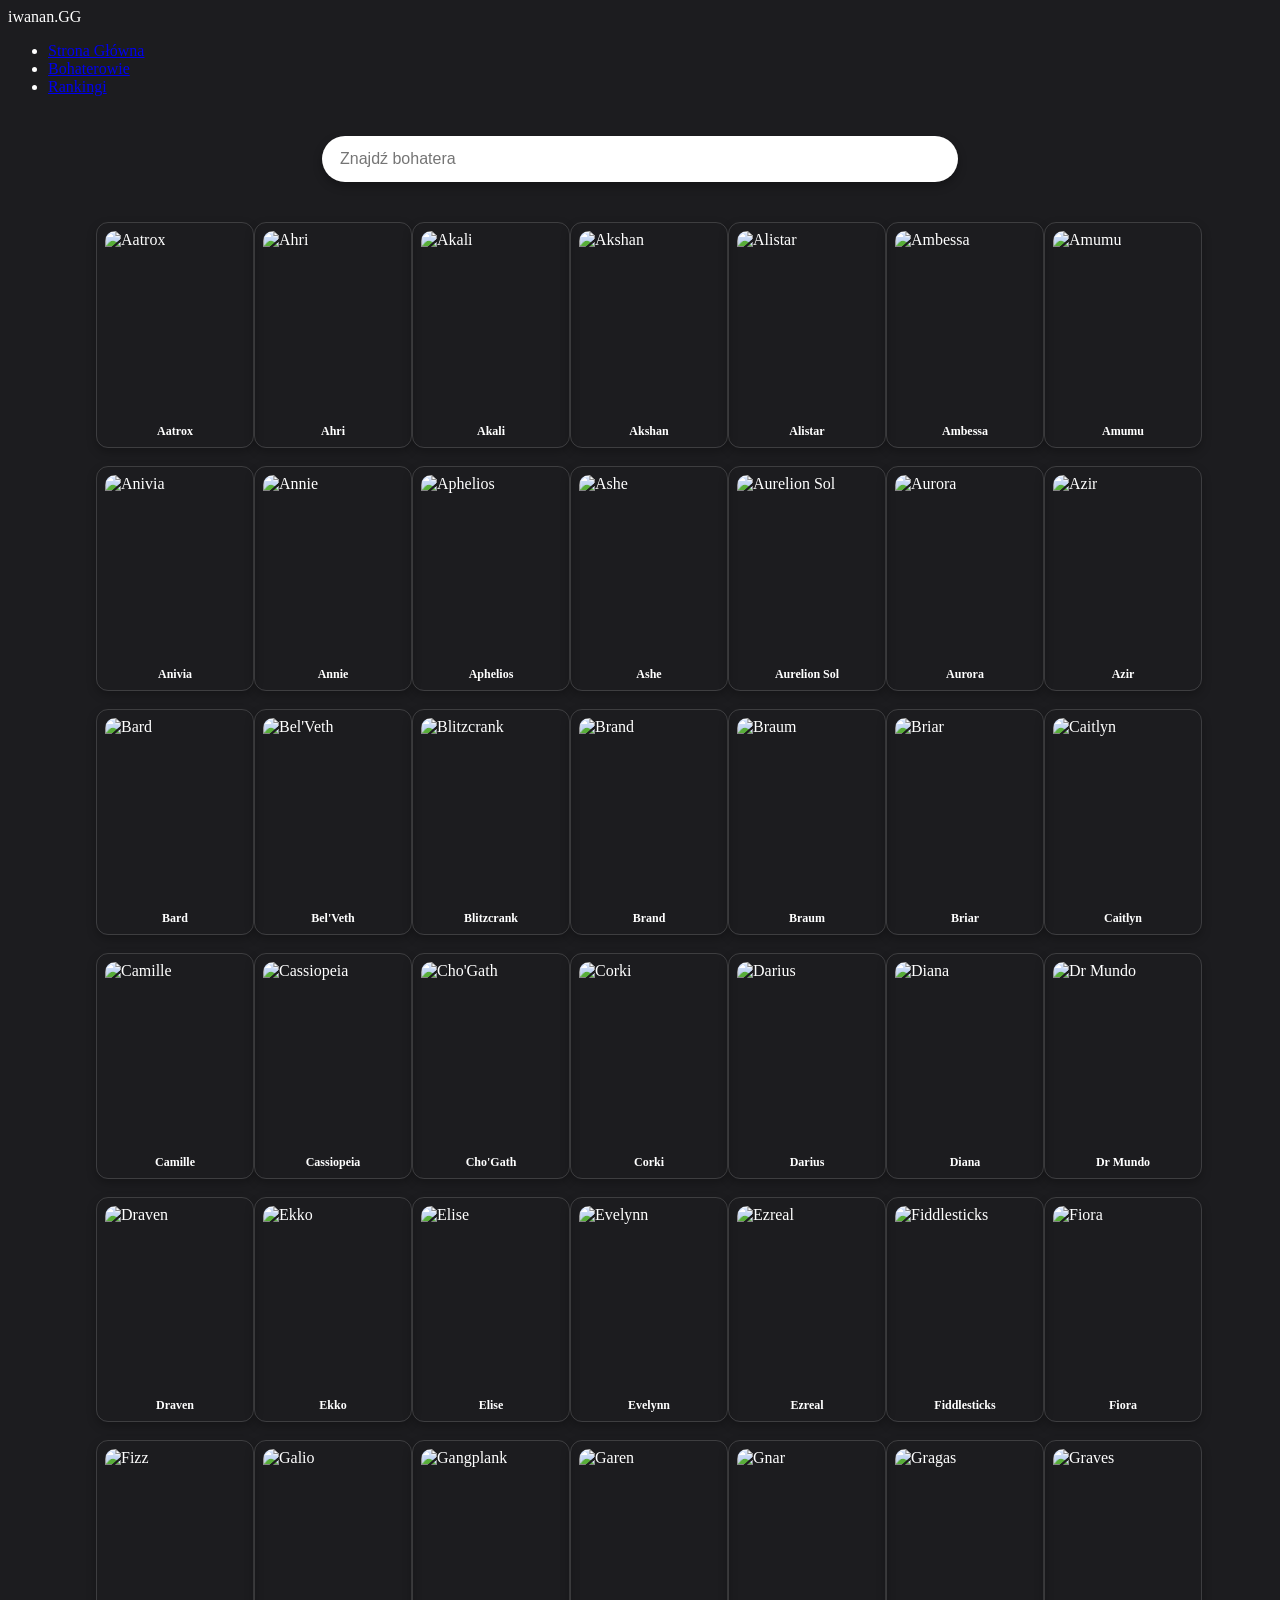
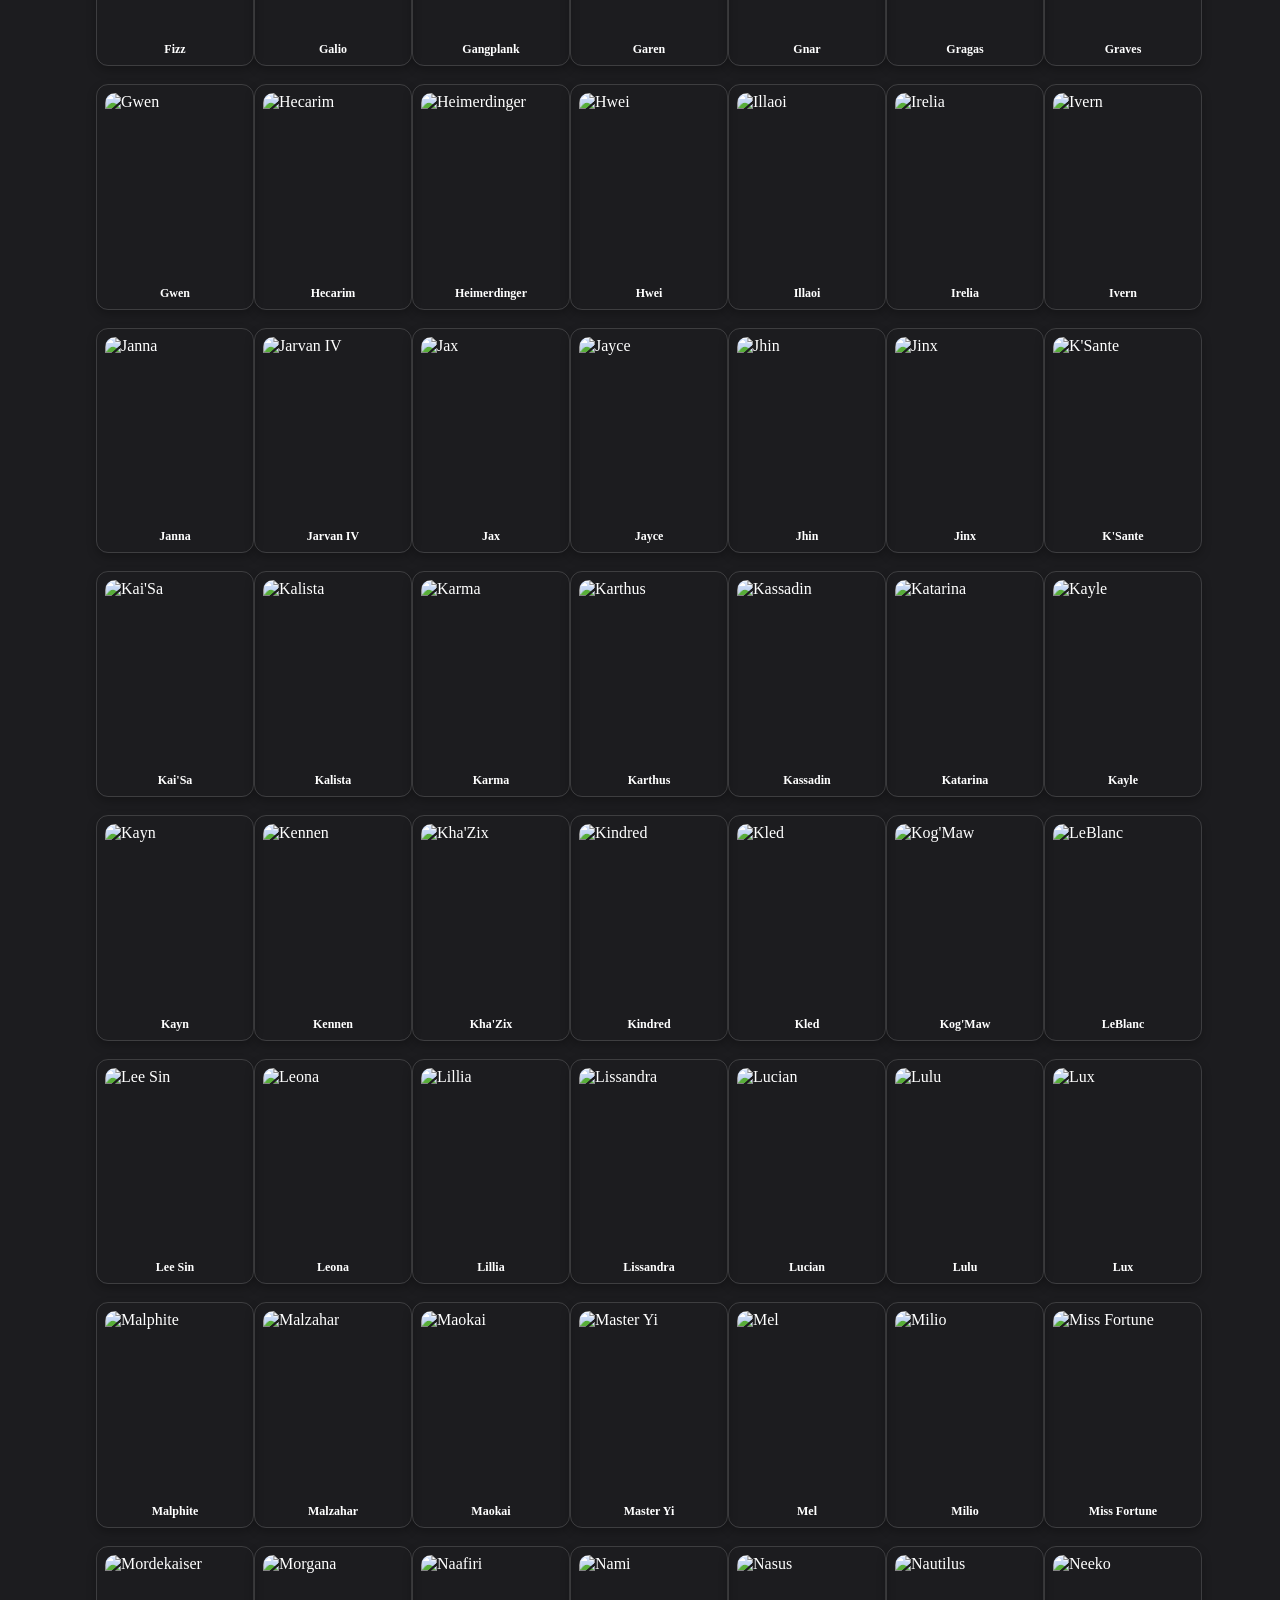
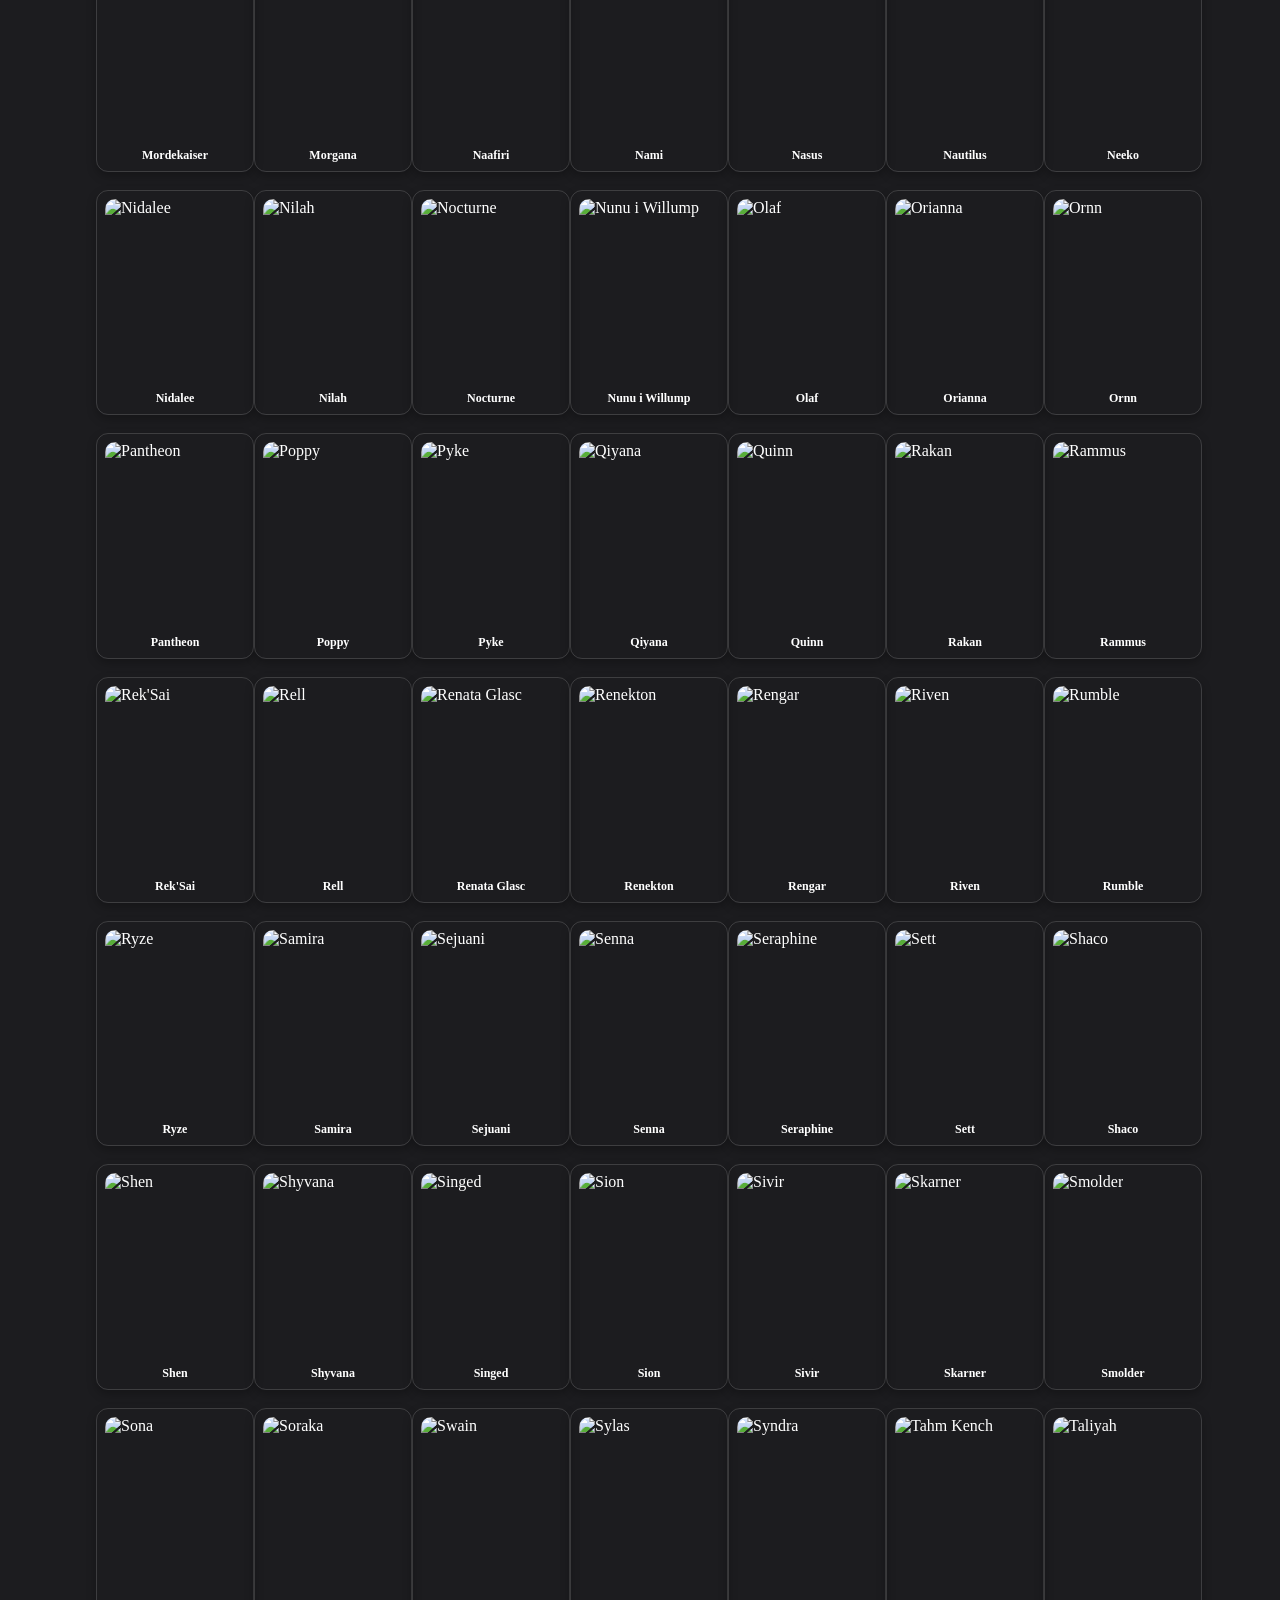
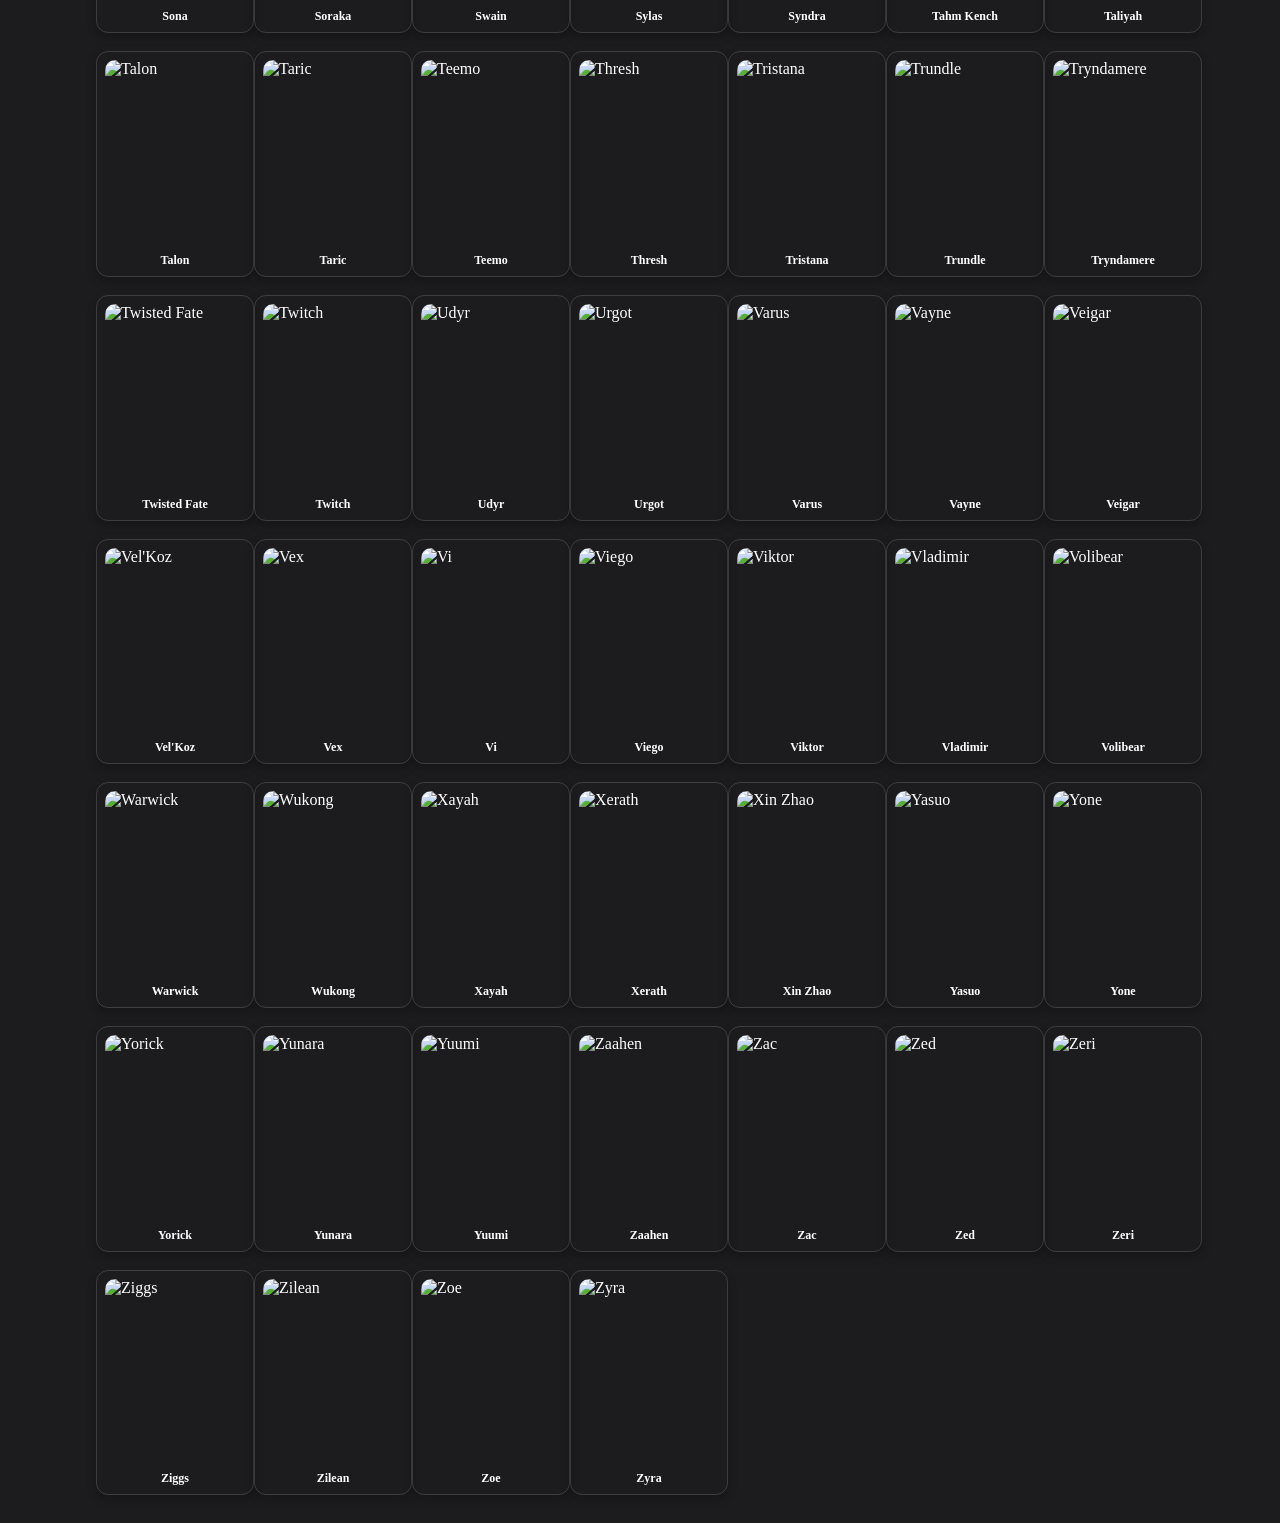
==== commit 0bbbc627: "Add files via upload" ====
--- a/bohaterowie.html
+++ b/bohaterowie.html
@@ -20,7 +20,7 @@
     <input type="text" id="search" class="search-bar" placeholder="Znajdź bohatera">
     <div class="champion-grid-container">
 
-        <div class="champion-grid pc">
+        <div class="champion-grid">
             
     <div class="champion-image-container">
         <div class="image-wrapper">
@@ -1912,1906 +1912,6 @@
             </div>
         </div>
         <span class="champion-name">Zyra</span>
-    </div>
-    
-        </div>
-
-        <div class="champion-grid mobile">
-            
-    <div class="champion-image-container">
-        <div class="image-wrapper">
-            <img src="https://cmsassets.rgpub.io/sanity/images/dsfx7636/game_data/db39563458aa28c3f3aa8990f2c964a0f7645097-496x560.jpg?accountingTag=LoL&auto=format&fit=fill&q=80&w=443" alt="Aatrox">
-            <div class="overlay">
-                <div>global pick rate</div>
-                <div>user pick rate</div>
-            </div>
-        </div>
-        <span class="champion-name">Aatrox</span>
-    </div>
-    
-    <div class="champion-image-container">
-        <div class="image-wrapper">
-            <img src="https://cmsassets.rgpub.io/sanity/images/dsfx7636/game_data_live/55e7e901b1f69d72804665cfbeb1f4f59c8fa877-496x560.jpg?accountingTag=LoL&auto=format&fit=fill&q=80&w=443" alt="Ahri">
-            <div class="overlay">
-                <div>global pick rate</div>
-                <div>user pick rate</div>
-            </div>
-        </div>
-        <span class="champion-name">Ahri</span>
-    </div>
-    
-    <div class="champion-image-container">
-        <div class="image-wrapper">
-            <img src="https://cmsassets.rgpub.io/sanity/images/dsfx7636/game_data_live/abbd173df157f943496abb0638add119f753e3b2-496x560.jpg?accountingTag=LoL&auto=format&fit=fill&q=80&w=443" alt="Akali">
-            <div class="overlay">
-                <div>global pick rate</div>
-                <div>user pick rate</div>
-            </div>
-        </div>
-        <span class="champion-name">Akali</span>
-    </div>
-    
-    <div class="champion-image-container">
-        <div class="image-wrapper">
-            <img src="https://cmsassets.rgpub.io/sanity/images/dsfx7636/game_data_live/9e5ea58123ac5a699700eec49f8412af11e563a0-496x560.jpg?accountingTag=LoL&auto=format&fit=fill&q=80&w=443" alt="Akshan">
-            <div class="overlay">
-                <div>global pick rate</div>
-                <div>user pick rate</div>
-            </div>
-        </div>
-        <span class="champion-name">Akshan</span>
-    </div>
-    
-    <div class="champion-image-container">
-        <div class="image-wrapper">
-            <img src="https://cmsassets.rgpub.io/sanity/images/dsfx7636/game_data_live/da8cefee5b85bca51360ccc1635ef5b0f6967767-496x560.jpg?accountingTag=LoL&auto=format&fit=fill&q=80&w=443" alt="Alistar">
-            <div class="overlay">
-                <div>global pick rate</div>
-                <div>user pick rate</div>
-            </div>
-        </div>
-        <span class="champion-name">Alistar</span>
-    </div>
-    
-    <div class="champion-image-container">
-        <div class="image-wrapper">
-            <img src="https://cmsassets.rgpub.io/sanity/images/dsfx7636/game_data/1b20e5e8cea542296a62b09dd4a67e81570ce80c-496x560.png?accountingTag=LoL&auto=format&fit=fill&q=80&w=443" alt="Ambessa">
-            <div class="overlay">
-                <div>global pick rate</div>
-                <div>user pick rate</div>
-            </div>
-        </div>
-        <span class="champion-name">Ambessa</span>
-    </div>
-    
-    <div class="champion-image-container">
-        <div class="image-wrapper">
-            <img src="https://cmsassets.rgpub.io/sanity/images/dsfx7636/game_data_live/092febba8905cff35940d036fd20b7e3ad4f428f-496x560.jpg?accountingTag=LoL&auto=format&fit=fill&q=80&w=443" alt="Amumu">
-            <div class="overlay">
-                <div>global pick rate</div>
-                <div>user pick rate</div>
-            </div>
-        </div>
-        <span class="champion-name">Amumu</span>
-    </div>
-    
-    <div class="champion-image-container">
-        <div class="image-wrapper">
-            <img src="https://cmsassets.rgpub.io/sanity/images/dsfx7636/game_data_live/b9081057a6282c7c7f074dc9cec094b8d51df9bf-496x560.jpg?accountingTag=LoL&auto=format&fit=fill&q=80&w=443" alt="Anivia">
-            <div class="overlay">
-                <div>global pick rate</div>
-                <div>user pick rate</div>
-            </div>
-        </div>
-        <span class="champion-name">Anivia</span>
-    </div>
-    
-    <div class="champion-image-container">
-        <div class="image-wrapper">
-            <img src="https://cmsassets.rgpub.io/sanity/images/dsfx7636/game_data_live/220684b035ca0a0dc0d93c17ee058872d7c2a4e9-496x560.jpg?accountingTag=LoL&auto=format&fit=fill&q=80&w=443" alt="Annie">
-            <div class="overlay">
-                <div>global pick rate</div>
-                <div>user pick rate</div>
-            </div>
-        </div>
-        <span class="champion-name">Annie</span>
-    </div>
-    
-    <div class="champion-image-container">
-        <div class="image-wrapper">
-            <img src="https://ddragon.leagueoflegends.com/cdn/img/champion/splash/Aphelios_0.jpg" alt="Aphelios">
-            <div class="overlay">
-                <div>global pick rate</div>
-                <div>user pick rate</div>
-            </div>
-        </div>
-        <span class="champion-name">Aphelios</span>
-    </div>
-    
-    <div class="champion-image-container">
-        <div class="image-wrapper">
-            <img src="https://cmsassets.rgpub.io/sanity/images/dsfx7636/game_data_live/6311d8de67f55496be4886a353372c8da713dade-496x560.jpg?accountingTag=LoL&auto=format&fit=fill&q=80&w=443" alt="Ashe">
-            <div class="overlay">
-                <div>global pick rate</div>
-                <div>user pick rate</div>
-            </div>
-        </div>
-        <span class="champion-name">Ashe</span>
-    </div>
-    
-    <div class="champion-image-container">
-        <div class="image-wrapper">
-            <img src="https://cmsassets.rgpub.io/sanity/images/dsfx7636/game_data_live/b665be2e2ae732b20295424957c5e1dccdf07098-496x560.jpg?accountingTag=LoL&auto=format&fit=fill&q=80&w=443" alt="Aurelion Sol">
-            <div class="overlay">
-                <div>global pick rate</div>
-                <div>user pick rate</div>
-            </div>
-        </div>
-        <span class="champion-name">Aurelion Sol</span>
-    </div>
-    
-    <div class="champion-image-container">
-        <div class="image-wrapper">
-            <img src="https://cmsassets.rgpub.io/sanity/images/dsfx7636/game_data/2984fc54c2eccfed432ac8a78e90757b574178c4-418x473.jpg?accountingTag=LoL&auto=format&fit=fill&q=80&w=418" alt="Aurora">
-            <div class="overlay">
-                <div>global pick rate</div>
-                <div>user pick rate</div>
-            </div>
-        </div>
-        <span class="champion-name">Aurora</span>
-    </div>
-    
-    <div class="champion-image-container">
-        <div class="image-wrapper">
-            <img src="https://cmsassets.rgpub.io/sanity/images/dsfx7636/game_data_live/1636aeb5f8d604f7d3336428918146cac62c28e7-496x560.jpg?accountingTag=LoL&auto=format&fit=fill&q=80&w=443" alt="Azir">
-            <div class="overlay">
-                <div>global pick rate</div>
-                <div>user pick rate</div>
-            </div>
-        </div>
-        <span class="champion-name">Azir</span>
-    </div>
-    
-    <div class="champion-image-container">
-        <div class="image-wrapper">
-            <img src="https://cmsassets.rgpub.io/sanity/images/dsfx7636/game_data_live/9679cce427dbc633348fc330806543a3ff2509a9-496x560.jpg?accountingTag=LoL&auto=format&fit=fill&q=80&w=443" alt="Bard">
-            <div class="overlay">
-                <div>global pick rate</div>
-                <div>user pick rate</div>
-            </div>
-        </div>
-        <span class="champion-name">Bard</span>
-    </div>
-    
-    <div class="champion-image-container">
-        <div class="image-wrapper">
-            <img src="https://cmsassets.rgpub.io/sanity/images/dsfx7636/game_data_live/63cbd4e3da7484ffde0130784bcc879b50652f53-496x560.jpg?accountingTag=LoL&auto=format&fit=fill&q=80&w=443" alt="Bel'Veth">
-            <div class="overlay">
-                <div>global pick rate</div>
-                <div>user pick rate</div>
-            </div>
-        </div>
-        <span class="champion-name">Bel'Veth</span>
-    </div>
-    
-    <div class="champion-image-container">
-        <div class="image-wrapper">
-            <img src="https://cmsassets.rgpub.io/sanity/images/dsfx7636/game_data_live/c6db939c90bf8e10b1b9baf77bc99c9bcd2d6981-496x560.jpg?accountingTag=LoL&auto=format&fit=fill&q=80&w=443" alt="Blitzcrank">
-            <div class="overlay">
-                <div>global pick rate</div>
-                <div>user pick rate</div>
-            </div>
-        </div>
-        <span class="champion-name">Blitzcrank</span>
-    </div>
-    
-    <div class="champion-image-container">
-        <div class="image-wrapper">
-            <img src="https://cmsassets.rgpub.io/sanity/images/dsfx7636/game_data_live/6dd885169af0eeb3d662923df8a87973ee13844f-496x560.jpg?accountingTag=LoL&auto=format&fit=fill&q=80&w=443" alt="Brand">
-            <div class="overlay">
-                <div>global pick rate</div>
-                <div>user pick rate</div>
-            </div>
-        </div>
-        <span class="champion-name">Brand</span>
-    </div>
-    
-    <div class="champion-image-container">
-        <div class="image-wrapper">
-            <img src="https://cmsassets.rgpub.io/sanity/images/dsfx7636/game_data_live/9e0a1f3e48f9b6c7356e5efe17b23383ace41f76-496x560.jpg?accountingTag=LoL&auto=format&fit=fill&q=80&w=443" alt="Braum">
-            <div class="overlay">
-                <div>global pick rate</div>
-                <div>user pick rate</div>
-            </div>
-        </div>
-        <span class="champion-name">Braum</span>
-    </div>
-    
-    <div class="champion-image-container">
-        <div class="image-wrapper">
-            <img src="https://cmsassets.rgpub.io/sanity/images/dsfx7636/game_data_live/8828f92a1ed9c410b5be0a5424f95b3a8f641e5a-496x560.jpg?accountingTag=LoL&auto=format&fit=fill&q=80&w=443" alt="Briar">
-            <div class="overlay">
-                <div>global pick rate</div>
-                <div>user pick rate</div>
-            </div>
-        </div>
-        <span class="champion-name">Briar</span>
-    </div>
-    
-    <div class="champion-image-container">
-        <div class="image-wrapper">
-            <img src="https://cmsassets.rgpub.io/sanity/images/dsfx7636/game_data_live/33eb2887813cb07d3b708800b93097a02182e98b-496x560.jpg?accountingTag=LoL&auto=format&fit=fill&q=80&w=443" alt="Caitlyn">
-            <div class="overlay">
-                <div>global pick rate</div>
-                <div>user pick rate</div>
-            </div>
-        </div>
-        <span class="champion-name">Caitlyn</span>
-    </div>
-    
-    <div class="champion-image-container">
-        <div class="image-wrapper">
-            <img src="https://cmsassets.rgpub.io/sanity/images/dsfx7636/game_data/78114603ab0495a965c63da0b1d8d9b1cdced67c-496x560.jpg?accountingTag=LoL&auto=format&fit=fill&q=80&w=443" alt="Camille">
-            <div class="overlay">
-                <div>global pick rate</div>
-                <div>user pick rate</div>
-            </div>
-        </div>
-        <span class="champion-name">Camille</span>
-    </div>
-    
-    <div class="champion-image-container">
-        <div class="image-wrapper">
-            <img src="https://cmsassets.rgpub.io/sanity/images/dsfx7636/game_data_live/e6193f3ac760c4cf27a99c4adc0c116339c12c5a-496x560.jpg?accountingTag=LoL&auto=format&fit=fill&q=80&w=443" alt="Cassiopeia">
-            <div class="overlay">
-                <div>global pick rate</div>
-                <div>user pick rate</div>
-            </div>
-        </div>
-        <span class="champion-name">Cassiopeia</span>
-    </div>
-    
-    <div class="champion-image-container">
-        <div class="image-wrapper">
-            <img src="https://cmsassets.rgpub.io/sanity/images/dsfx7636/game_data_live/6b0fe9a40e625b72d4b97ee108a221abc7aa24fb-496x560.jpg?accountingTag=LoL&auto=format&fit=fill&q=80&w=443" alt="Cho'Gath">
-            <div class="overlay">
-                <div>global pick rate</div>
-                <div>user pick rate</div>
-            </div>
-        </div>
-        <span class="champion-name">Cho'Gath</span>
-    </div>
-    
-    <div class="champion-image-container">
-        <div class="image-wrapper">
-            <img src="https://cmsassets.rgpub.io/sanity/images/dsfx7636/game_data_live/a01abe18e557c86721e8725ac36337a8839ac926-496x560.jpg?accountingTag=LoL&auto=format&fit=fill&q=80&w=443" alt="Corki">
-            <div class="overlay">
-                <div>global pick rate</div>
-                <div>user pick rate</div>
-            </div>
-        </div>
-        <span class="champion-name">Corki</span>
-    </div>
-    
-    <div class="champion-image-container">
-        <div class="image-wrapper">
-            <img src="https://cmsassets.rgpub.io/sanity/images/dsfx7636/game_data_live/f606418621ccec569ab1ec87e1084dfd8e45e5f1-496x560.jpg?accountingTag=LoL&auto=format&fit=fill&q=80&w=443" alt="Darius">
-            <div class="overlay">
-                <div>global pick rate</div>
-                <div>user pick rate</div>
-            </div>
-        </div>
-        <span class="champion-name">Darius</span>
-    </div>
-    
-    <div class="champion-image-container">
-        <div class="image-wrapper">
-            <img src="https://cmsassets.rgpub.io/sanity/images/dsfx7636/game_data_live/f7ad13d4cc98803ddfcf53c008a1a102b8e0f1a7-496x560.jpg?accountingTag=LoL&auto=format&fit=fill&q=80&w=443" alt="Diana">
-            <div class="overlay">
-                <div>global pick rate</div>
-                <div>user pick rate</div>
-            </div>
-        </div>
-        <span class="champion-name">Diana</span>
-    </div>
-    
-    <div class="champion-image-container">
-        <div class="image-wrapper">
-            <img src="https://cmsassets.rgpub.io/sanity/images/dsfx7636/game_data_live/3da8fcf480e236197eefa038f6f91a8e6ea6a451-496x560.jpg?accountingTag=LoL&auto=format&fit=fill&q=80&w=443" alt="Dr Mundo">
-            <div class="overlay">
-                <div>global pick rate</div>
-                <div>user pick rate</div>
-            </div>
-        </div>
-        <span class="champion-name">Dr Mundo</span>
-    </div>
-    
-    <div class="champion-image-container">
-        <div class="image-wrapper">
-            <img src="https://cmsassets.rgpub.io/sanity/images/dsfx7636/game_data_live/374ea4cb505b1288172fd93d92064af5b7cbc298-496x560.jpg?accountingTag=LoL&auto=format&fit=fill&q=80&w=443" alt="Draven">
-            <div class="overlay">
-                <div>global pick rate</div>
-                <div>user pick rate</div>
-            </div>
-        </div>
-        <span class="champion-name">Draven</span>
-    </div>
-    
-    <div class="champion-image-container">
-        <div class="image-wrapper">
-            <img src="https://cmsassets.rgpub.io/sanity/images/dsfx7636/game_data_live/f46b8d63d3ed969469ab6c3d3e5827a70a6e826a-496x560.jpg?accountingTag=LoL&auto=format&fit=fill&q=80&w=443" alt="Ekko">
-            <div class="overlay">
-                <div>global pick rate</div>
-                <div>user pick rate</div>
-            </div>
-        </div>
-        <span class="champion-name">Ekko</span>
-    </div>
-    
-    <div class="champion-image-container">
-        <div class="image-wrapper">
-            <img src="https://cmsassets.rgpub.io/sanity/images/dsfx7636/game_data_live/9d7c852f03f09bd32aab843a98f3a4c371afa3ba-496x560.jpg?accountingTag=LoL&auto=format&fit=fill&q=80&w=443" alt="Elise">
-            <div class="overlay">
-                <div>global pick rate</div>
-                <div>user pick rate</div>
-            </div>
-        </div>
-        <span class="champion-name">Elise</span>
-    </div>
-    
-    <div class="champion-image-container">
-        <div class="image-wrapper">
-            <img src="https://cmsassets.rgpub.io/sanity/images/dsfx7636/game_data_live/e5cf98936e8b47a7909248518d7737dd610a137b-496x560.jpg?accountingTag=LoL&auto=format&fit=fill&q=80&w=443" alt="Evelynn">
-            <div class="overlay">
-                <div>global pick rate</div>
-                <div>user pick rate</div>
-            </div>
-        </div>
-        <span class="champion-name">Evelynn</span>
-    </div>
-    
-    <div class="champion-image-container">
-        <div class="image-wrapper">
-            <img src="https://cmsassets.rgpub.io/sanity/images/dsfx7636/game_data_live/ecec8b919f053c1dd99602a06abe9b709ce14d5a-496x560.jpg?accountingTag=LoL&auto=format&fit=fill&q=80&w=443" alt="Ezreal">
-            <div class="overlay">
-                <div>global pick rate</div>
-                <div>user pick rate</div>
-            </div>
-        </div>
-        <span class="champion-name">Ezreal</span>
-    </div>
-    
-    <div class="champion-image-container">
-        <div class="image-wrapper">
-            <img src="https://cmsassets.rgpub.io/sanity/images/dsfx7636/game_data/4f49d9cf3f13075a79b25dbeb5657fb59742a4f1-496x560.jpg?accountingTag=LoL&auto=format&fit=fill&q=80&w=443" alt="Fiddlesticks">
-            <div class="overlay">
-                <div>global pick rate</div>
-                <div>user pick rate</div>
-            </div>
-        </div>
-        <span class="champion-name">Fiddlesticks</span>
-    </div>
-    
-    <div class="champion-image-container">
-        <div class="image-wrapper">
-            <img src="https://cmsassets.rgpub.io/sanity/images/dsfx7636/game_data_live/e76d371dc28d1bc79a3eb66df8597c12354cc69e-496x560.jpg?accountingTag=LoL&auto=format&fit=fill&q=80&w=443" alt="Fiora">
-            <div class="overlay">
-                <div>global pick rate</div>
-                <div>user pick rate</div>
-            </div>
-        </div>
-        <span class="champion-name">Fiora</span>
-    </div>
-    
-    <div class="champion-image-container">
-        <div class="image-wrapper">
-            <img src="https://cmsassets.rgpub.io/sanity/images/dsfx7636/game_data_live/d62b56e6f606e6e225a59879be46e0903a973dd0-496x560.jpg?accountingTag=LoL&auto=format&fit=fill&q=80&w=443" alt="Fizz">
-            <div class="overlay">
-                <div>global pick rate</div>
-                <div>user pick rate</div>
-            </div>
-        </div>
-        <span class="champion-name">Fizz</span>
-    </div>
-    
-    <div class="champion-image-container">
-        <div class="image-wrapper">
-            <img src="https://cmsassets.rgpub.io/sanity/images/dsfx7636/game_data_live/28f2a8ca2e4422674275c5e2d077d6cb4f143d0c-496x560.jpg?accountingTag=LoL&auto=format&fit=fill&q=80&w=443" alt="Galio">
-            <div class="overlay">
-                <div>global pick rate</div>
-                <div>user pick rate</div>
-            </div>
-        </div>
-        <span class="champion-name">Galio</span>
-    </div>
-    
-    <div class="champion-image-container">
-        <div class="image-wrapper">
-            <img src="https://cmsassets.rgpub.io/sanity/images/dsfx7636/game_data_live/9cb7c305070bc7ae1885483695d5272f85ee0c59-496x560.jpg?accountingTag=LoL&auto=format&fit=fill&q=80&w=443" alt="Gangplank">
-            <div class="overlay">
-                <div>global pick rate</div>
-                <div>user pick rate</div>
-            </div>
-        </div>
-        <span class="champion-name">Gangplank</span>
-    </div>
-    
-    <div class="champion-image-container">
-        <div class="image-wrapper">
-            <img src="https://cmsassets.rgpub.io/sanity/images/dsfx7636/game_data_live/2acb7715797d4183b09fdbfb902ff52a0aa4e0cf-496x560.jpg?accountingTag=LoL&auto=format&fit=fill&q=80&w=443" alt="Garen">
-            <div class="overlay">
-                <div>global pick rate</div>
-                <div>user pick rate</div>
-            </div>
-        </div>
-        <span class="champion-name">Garen</span>
-    </div>
-    
-    <div class="champion-image-container">
-        <div class="image-wrapper">
-            <img src="https://cmsassets.rgpub.io/sanity/images/dsfx7636/game_data_live/5c0a5cedf2e21d887e83674d1c09099633e3cb4e-496x560.jpg?accountingTag=LoL&auto=format&fit=fill&q=80&w=443" alt="Gnar">
-            <div class="overlay">
-                <div>global pick rate</div>
-                <div>user pick rate</div>
-            </div>
-        </div>
-        <span class="champion-name">Gnar</span>
-    </div>
-    
-    <div class="champion-image-container">
-        <div class="image-wrapper">
-            <img src="https://cmsassets.rgpub.io/sanity/images/dsfx7636/game_data_live/804047489514e31ac95e7d74878a167327021f99-496x560.jpg?accountingTag=LoL&auto=format&fit=fill&q=80&w=443" alt="Gragas">
-            <div class="overlay">
-                <div>global pick rate</div>
-                <div>user pick rate</div>
-            </div>
-        </div>
-        <span class="champion-name">Gragas</span>
-    </div>
-    
-    <div class="champion-image-container">
-        <div class="image-wrapper">
-            <img src="https://cmsassets.rgpub.io/sanity/images/dsfx7636/game_data_live/b82361d8b1b9a7788dce0c4604cad844bb68a095-496x560.jpg?accountingTag=LoL&auto=format&fit=fill&q=80&w=443" alt="Graves">
-            <div class="overlay">
-                <div>global pick rate</div>
-                <div>user pick rate</div>
-            </div>
-        </div>
-        <span class="champion-name">Graves</span>
-    </div>
-    
-    <div class="champion-image-container">
-        <div class="image-wrapper">
-            <img src="https://cmsassets.rgpub.io/sanity/images/dsfx7636/game_data_live/dde9ede0cd3013a28dc29b98d25caf3e4b79348f-496x560.jpg?accountingTag=LoL&auto=format&fit=fill&q=80&w=443" alt="Gwen">
-            <div class="overlay">
-                <div>global pick rate</div>
-                <div>user pick rate</div>
-            </div>
-        </div>
-        <span class="champion-name">Gwen</span>
-    </div>
-    
-    <div class="champion-image-container">
-        <div class="image-wrapper">
-            <img src="https://cmsassets.rgpub.io/sanity/images/dsfx7636/game_data_live/1be0f0e944bc9be2c15ebc782a3f69ea9e754499-496x560.jpg?accountingTag=LoL&auto=format&fit=fill&q=80&w=443" alt="Hecarim">
-            <div class="overlay">
-                <div>global pick rate</div>
-                <div>user pick rate</div>
-            </div>
-        </div>
-        <span class="champion-name">Hecarim</span>
-    </div>
-    
-    <div class="champion-image-container">
-        <div class="image-wrapper">
-            <img src="https://cmsassets.rgpub.io/sanity/images/dsfx7636/game_data_live/8201aebd324836be730d1be4dd9d5d2e7aa4004c-496x560.jpg?accountingTag=LoL&auto=format&fit=fill&q=80&w=443" alt="Heimerdinger">
-            <div class="overlay">
-                <div>global pick rate</div>
-                <div>user pick rate</div>
-            </div>
-        </div>
-        <span class="champion-name">Heimerdinger</span>
-    </div>
-    
-    <div class="champion-image-container">
-        <div class="image-wrapper">
-            <img src="https://cmsassets.rgpub.io/sanity/images/dsfx7636/game_data_live/305ea48a1b1818c660b7e195ff47b097733031c7-496x560.jpg?accountingTag=LoL&auto=format&fit=fill&q=80&w=443" alt="Hwei">
-            <div class="overlay">
-                <div>global pick rate</div>
-                <div>user pick rate</div>
-            </div>
-        </div>
-        <span class="champion-name">Hwei</span>
-    </div>
-    
-    <div class="champion-image-container">
-        <div class="image-wrapper">
-            <img src="https://cmsassets.rgpub.io/sanity/images/dsfx7636/game_data_live/da1325eb336bcf34ab3f83d554d34e76997eea06-496x560.jpg?accountingTag=LoL&auto=format&fit=fill&q=80&w=443" alt="Illaoi">
-            <div class="overlay">
-                <div>global pick rate</div>
-                <div>user pick rate</div>
-            </div>
-        </div>
-        <span class="champion-name">Illaoi</span>
-    </div>
-    
-    <div class="champion-image-container">
-        <div class="image-wrapper">
-            <img src="https://cmsassets.rgpub.io/sanity/images/dsfx7636/game_data_live/baa25073a0560dbfffa5fafa9eeebe3bd27c4206-496x560.jpg?accountingTag=LoL&auto=format&fit=fill&q=80&w=443" alt="Irelia">
-            <div class="overlay">
-                <div>global pick rate</div>
-                <div>user pick rate</div>
-            </div>
-        </div>
-        <span class="champion-name">Irelia</span>
-    </div>
-    
-    <div class="champion-image-container">
-        <div class="image-wrapper">
-            <img src="https://cmsassets.rgpub.io/sanity/images/dsfx7636/game_data_live/b4190dfb25a1248a60ae7ce362edfdf25638a497-496x560.jpg?accountingTag=LoL&auto=format&fit=fill&q=80&w=443" alt="Ivern">
-            <div class="overlay">
-                <div>global pick rate</div>
-                <div>user pick rate</div>
-            </div>
-        </div>
-        <span class="champion-name">Ivern</span>
-    </div>
-    
-    <div class="champion-image-container">
-        <div class="image-wrapper">
-            <img src="https://cmsassets.rgpub.io/sanity/images/dsfx7636/game_data_live/51ae290a3a5b3ef613d1fbc52cb3d155c0491603-496x560.jpg?accountingTag=LoL&auto=format&fit=fill&q=80&w=443" alt="Janna">
-            <div class="overlay">
-                <div>global pick rate</div>
-                <div>user pick rate</div>
-            </div>
-        </div>
-        <span class="champion-name">Janna</span>
-    </div>
-    
-    <div class="champion-image-container">
-        <div class="image-wrapper">
-            <img src="https://cmsassets.rgpub.io/sanity/images/dsfx7636/game_data_live/b0b935f8a12343ac6e0c9c9c0eb206b187a59122-496x560.jpg?accountingTag=LoL&auto=format&fit=fill&q=80&w=443" alt="Jarvan IV">
-            <div class="overlay">
-                <div>global pick rate</div>
-                <div>user pick rate</div>
-            </div>
-        </div>
-        <span class="champion-name">Jarvan IV</span>
-    </div>
-    
-    <div class="champion-image-container">
-        <div class="image-wrapper">
-            <img src="https://cmsassets.rgpub.io/sanity/images/dsfx7636/game_data_live/241bbf174163f115aff498875f1aeb1ea1a65dcc-496x560.jpg?accountingTag=LoL&auto=format&fit=fill&q=80&w=443" alt="Jax">
-            <div class="overlay">
-                <div>global pick rate</div>
-                <div>user pick rate</div>
-            </div>
-        </div>
-        <span class="champion-name">Jax</span>
-    </div>
-    
-    <div class="champion-image-container">
-        <div class="image-wrapper">
-            <img src="https://cmsassets.rgpub.io/sanity/images/dsfx7636/game_data_live/5c281ddba910f68b6b3271262eb60ec5adce09e9-496x560.jpg?accountingTag=LoL&auto=format&fit=fill&q=80&w=443" alt="Jayce">
-            <div class="overlay">
-                <div>global pick rate</div>
-                <div>user pick rate</div>
-            </div>
-        </div>
-        <span class="champion-name">Jayce</span>
-    </div>
-    
-    <div class="champion-image-container">
-        <div class="image-wrapper">
-            <img src="https://cmsassets.rgpub.io/sanity/images/dsfx7636/game_data_live/c7bcc3ab59371041a1035c0447fba1b4d3253d9e-496x560.jpg?accountingTag=LoL&auto=format&fit=fill&q=80&w=443" alt="Jhin">
-            <div class="overlay">
-                <div>global pick rate</div>
-                <div>user pick rate</div>
-            </div>
-        </div>
-        <span class="champion-name">Jhin</span>
-    </div>
-    
-    <div class="champion-image-container">
-        <div class="image-wrapper">
-            <img src="https://cmsassets.rgpub.io/sanity/images/dsfx7636/game_data_live/e106881ea1263e6d13188d5d399c5b1f72849a3d-496x560.jpg?accountingTag=LoL&auto=format&fit=fill&q=80&w=443" alt="Jinx">
-            <div class="overlay">
-                <div>global pick rate</div>
-                <div>user pick rate</div>
-            </div>
-        </div>
-        <span class="champion-name">Jinx</span>
-    </div>
-    
-    <div class="champion-image-container">
-        <div class="image-wrapper">
-            <img src="https://cmsassets.rgpub.io/sanity/images/dsfx7636/game_data_live/a0273729f9d2d9710089eea19716cbf86b455e1f-496x560.jpg?accountingTag=LoL&auto=format&fit=fill&q=80&w=443" alt="K'Sante">
-            <div class="overlay">
-                <div>global pick rate</div>
-                <div>user pick rate</div>
-            </div>
-        </div>
-        <span class="champion-name">K'Sante</span>
-    </div>
-    
-    <div class="champion-image-container">
-        <div class="image-wrapper">
-            <img src="https://cmsassets.rgpub.io/sanity/images/dsfx7636/game_data_live/516bc1d22979ed9a290321b3474363875a3c7b10-496x560.jpg?accountingTag=LoL&auto=format&fit=fill&q=80&w=443" alt="Kai'Sa">
-            <div class="overlay">
-                <div>global pick rate</div>
-                <div>user pick rate</div>
-            </div>
-        </div>
-        <span class="champion-name">Kai'Sa</span>
-    </div>
-    
-    <div class="champion-image-container">
-        <div class="image-wrapper">
-            <img src="https://cmsassets.rgpub.io/sanity/images/dsfx7636/game_data_live/2dc0f005113d17259f5a252f673b48195175c6ab-496x560.jpg?accountingTag=LoL&auto=format&fit=fill&q=80&w=443" alt="Kalista">
-            <div class="overlay">
-                <div>global pick rate</div>
-                <div>user pick rate</div>
-            </div>
-        </div>
-        <span class="champion-name">Kalista</span>
-    </div>
-    
-    <div class="champion-image-container">
-        <div class="image-wrapper">
-            <img src="https://cmsassets.rgpub.io/sanity/images/dsfx7636/game_data_live/6070fe3be64810d5109a53c9812e1937202e45d8-496x560.jpg?accountingTag=LoL&auto=format&fit=fill&q=80&w=443" alt="Karma">
-            <div class="overlay">
-                <div>global pick rate</div>
-                <div>user pick rate</div>
-            </div>
-        </div>
-        <span class="champion-name">Karma</span>
-    </div>
-    
-    <div class="champion-image-container">
-        <div class="image-wrapper">
-            <img src="https://cmsassets.rgpub.io/sanity/images/dsfx7636/game_data_live/7c98b1b12c4473d305c793622b03c53e31dc93eb-496x560.jpg?accountingTag=LoL&auto=format&fit=fill&q=80&w=443" alt="Karthus">
-            <div class="overlay">
-                <div>global pick rate</div>
-                <div>user pick rate</div>
-            </div>
-        </div>
-        <span class="champion-name">Karthus</span>
-    </div>
-    
-    <div class="champion-image-container">
-        <div class="image-wrapper">
-            <img src="https://cmsassets.rgpub.io/sanity/images/dsfx7636/game_data_live/8c1342c1dc213137f25d3553a04861c17ad63cca-496x560.jpg?accountingTag=LoL&auto=format&fit=fill&q=80&w=443" alt="Kassadin">
-            <div class="overlay">
-                <div>global pick rate</div>
-                <div>user pick rate</div>
-            </div>
-        </div>
-        <span class="champion-name">Kassadin</span>
-    </div>
-    
-    <div class="champion-image-container">
-        <div class="image-wrapper">
-            <img src="https://cmsassets.rgpub.io/sanity/images/dsfx7636/game_data_live/3a55002a6776651265ec7b8e6e9276cee39204f1-496x560.jpg?accountingTag=LoL&auto=format&fit=fill&q=80&w=443" alt="Katarina">
-            <div class="overlay">
-                <div>global pick rate</div>
-                <div>user pick rate</div>
-            </div>
-        </div>
-        <span class="champion-name">Katarina</span>
-    </div>
-    
-    <div class="champion-image-container">
-        <div class="image-wrapper">
-            <img src="https://cmsassets.rgpub.io/sanity/images/dsfx7636/game_data_live/71365704a7f4d83252b10fe4affb020225100ce3-496x560.jpg?accountingTag=LoL&auto=format&fit=fill&q=80&w=443" alt="Kayle">
-            <div class="overlay">
-                <div>global pick rate</div>
-                <div>user pick rate</div>
-            </div>
-        </div>
-        <span class="champion-name">Kayle</span>
-    </div>
-    
-    <div class="champion-image-container">
-        <div class="image-wrapper">
-            <img src="https://cmsassets.rgpub.io/sanity/images/dsfx7636/game_data_live/a926bba66a7fe3b1c207b790fd97075939ce58ee-496x560.jpg?accountingTag=LoL&auto=format&fit=fill&q=80&w=443" alt="Kayn">
-            <div class="overlay">
-                <div>global pick rate</div>
-                <div>user pick rate</div>
-            </div>
-        </div>
-        <span class="champion-name">Kayn</span>
-    </div>
-    
-    <div class="champion-image-container">
-        <div class="image-wrapper">
-            <img src="https://cmsassets.rgpub.io/sanity/images/dsfx7636/game_data_live/afcd9c81e4f3a9a86bc43bd9e6fb457dac1f5fe8-496x560.jpg?accountingTag=LoL&auto=format&fit=fill&q=80&w=443" alt="Kennen">
-            <div class="overlay">
-                <div>global pick rate</div>
-                <div>user pick rate</div>
-            </div>
-        </div>
-        <span class="champion-name">Kennen</span>
-    </div>
-    
-    <div class="champion-image-container">
-        <div class="image-wrapper">
-            <img src="https://cmsassets.rgpub.io/sanity/images/dsfx7636/game_data_live/be64a88691695dc3b5d81f4bbbe32a617957930c-496x560.jpg?accountingTag=LoL&auto=format&fit=fill&q=80&w=443" alt="Kha'Zix">
-            <div class="overlay">
-                <div>global pick rate</div>
-                <div>user pick rate</div>
-            </div>
-        </div>
-        <span class="champion-name">Kha'Zix</span>
-    </div>
-    
-    <div class="champion-image-container">
-        <div class="image-wrapper">
-            <img src="https://cmsassets.rgpub.io/sanity/images/dsfx7636/game_data_live/81ea60b4f073843586452253d30d1c3826759c21-496x560.jpg?accountingTag=LoL&auto=format&fit=fill&q=80&w=443" alt="Kindred">
-            <div class="overlay">
-                <div>global pick rate</div>
-                <div>user pick rate</div>
-            </div>
-        </div>
-        <span class="champion-name">Kindred</span>
-    </div>
-    
-    <div class="champion-image-container">
-        <div class="image-wrapper">
-            <img src="https://cmsassets.rgpub.io/sanity/images/dsfx7636/game_data_live/e7fca39b04ecc83ff3e96b281aa39b385cd5faa3-496x560.jpg?accountingTag=LoL&auto=format&fit=fill&q=80&w=443" alt="Kled">
-            <div class="overlay">
-                <div>global pick rate</div>
-                <div>user pick rate</div>
-            </div>
-        </div>
-        <span class="champion-name">Kled</span>
-    </div>
-    
-    <div class="champion-image-container">
-        <div class="image-wrapper">
-            <img src="https://cmsassets.rgpub.io/sanity/images/dsfx7636/game_data_live/dce2ccb33c14f6598cd8509fa5c45cefe2c37222-496x560.jpg?accountingTag=LoL&auto=format&fit=fill&q=80&w=443" alt="Kog'Maw">
-            <div class="overlay">
-                <div>global pick rate</div>
-                <div>user pick rate</div>
-            </div>
-        </div>
-        <span class="champion-name">Kog'Maw</span>
-    </div>
-    
-    <div class="champion-image-container">
-        <div class="image-wrapper">
-            <img src="https://cmsassets.rgpub.io/sanity/images/dsfx7636/game_data_live/e8279d261c78e186f02a0a1004b3b718d995e4f6-496x560.jpg?accountingTag=LoL&auto=format&fit=fill&q=80&w=443" alt="LeBlanc">
-            <div class="overlay">
-                <div>global pick rate</div>
-                <div>user pick rate</div>
-            </div>
-        </div>
-        <span class="champion-name">LeBlanc</span>
-    </div>
-    
-    <div class="champion-image-container">
-        <div class="image-wrapper">
-            <img src="https://cmsassets.rgpub.io/sanity/images/dsfx7636/game_data_live/ce638264ec40c028d3355852192d8feeb969880e-496x560.jpg?accountingTag=LoL&auto=format&fit=fill&q=80&w=443" alt="Lee Sin">
-            <div class="overlay">
-                <div>global pick rate</div>
-                <div>user pick rate</div>
-            </div>
-        </div>
-        <span class="champion-name">Lee Sin</span>
-    </div>
-    
-    <div class="champion-image-container">
-        <div class="image-wrapper">
-            <img src="https://cmsassets.rgpub.io/sanity/images/dsfx7636/game_data_live/ca5514aba585f54d0f193189d5be105a3b2bc510-496x560.jpg?accountingTag=LoL&auto=format&fit=fill&q=80&w=443" alt="Leona">
-            <div class="overlay">
-                <div>global pick rate</div>
-                <div>user pick rate</div>
-            </div>
-        </div>
-        <span class="champion-name">Leona</span>
-    </div>
-    
-    <div class="champion-image-container">
-        <div class="image-wrapper">
-            <img src="https://ddragon.leagueoflegends.com/cdn/img/champion/splash/Lillia_0.jpg" alt="Lillia">
-            <div class="overlay">
-                <div>global pick rate</div>
-                <div>user pick rate</div>
-            </div>
-        </div>
-        <span class="champion-name">Lillia</span>
-    </div>
-    
-    <div class="champion-image-container">
-        <div class="image-wrapper">
-            <img src="https://cmsassets.rgpub.io/sanity/images/dsfx7636/game_data_live/036bd75b51eb3ca4c1bae0054642ee2af5543b8a-496x560.jpg?accountingTag=LoL&auto=format&fit=fill&q=80&w=443" alt="Lissandra">
-            <div class="overlay">
-                <div>global pick rate</div>
-                <div>user pick rate</div>
-            </div>
-        </div>
-        <span class="champion-name">Lissandra</span>
-    </div>
-    
-    <div class="champion-image-container">
-        <div class="image-wrapper">
-            <img src="https://cmsassets.rgpub.io/sanity/images/dsfx7636/game_data_live/8ed4651535ff27aa19f06215fd608057c218f7e6-496x560.jpg?accountingTag=LoL&auto=format&fit=fill&q=80&w=443" alt="Lucian">
-            <div class="overlay">
-                <div>global pick rate</div>
-                <div>user pick rate</div>
-            </div>
-        </div>
-        <span class="champion-name">Lucian</span>
-    </div>
-    
-    <div class="champion-image-container">
-        <div class="image-wrapper">
-            <img src="https://cmsassets.rgpub.io/sanity/images/dsfx7636/game_data_live/fc33bd8b0b190bb820bbfc287f83836692b5c2c7-496x560.jpg?accountingTag=LoL&auto=format&fit=fill&q=80&w=443" alt="Lulu">
-            <div class="overlay">
-                <div>global pick rate</div>
-                <div>user pick rate</div>
-            </div>
-        </div>
-        <span class="champion-name">Lulu</span>
-    </div>
-    
-    <div class="champion-image-container">
-        <div class="image-wrapper">
-            <img src="https://cmsassets.rgpub.io/sanity/images/dsfx7636/game_data_live/4238fe90dd74b08a6e8172c31e3b1ae609afb3cd-496x560.jpg?accountingTag=LoL&auto=format&fit=fill&q=80&w=443" alt="Lux">
-            <div class="overlay">
-                <div>global pick rate</div>
-                <div>user pick rate</div>
-            </div>
-        </div>
-        <span class="champion-name">Lux</span>
-    </div>
-    
-    <div class="champion-image-container">
-        <div class="image-wrapper">
-            <img src="https://cmsassets.rgpub.io/sanity/images/dsfx7636/game_data_live/afe536f3bd50d6f4862cc62dda9df824190a46f3-496x560.jpg?accountingTag=LoL&auto=format&fit=fill&q=80&w=443" alt="Malphite">
-            <div class="overlay">
-                <div>global pick rate</div>
-                <div>user pick rate</div>
-            </div>
-        </div>
-        <span class="champion-name">Malphite</span>
-    </div>
-    
-    <div class="champion-image-container">
-        <div class="image-wrapper">
-            <img src="https://cmsassets.rgpub.io/sanity/images/dsfx7636/game_data_live/416cb8cd379b7bb71a2144c0ede5295f72d49cbc-496x560.jpg?accountingTag=LoL&auto=format&fit=fill&q=80&w=443" alt="Malzahar">
-            <div class="overlay">
-                <div>global pick rate</div>
-                <div>user pick rate</div>
-            </div>
-        </div>
-        <span class="champion-name">Malzahar</span>
-    </div>
-    
-    <div class="champion-image-container">
-        <div class="image-wrapper">
-            <img src="https://cmsassets.rgpub.io/sanity/images/dsfx7636/game_data_live/55afb8c9aaf08c143540a52f623d86fa5ec98e10-496x560.jpg?accountingTag=LoL&auto=format&fit=fill&q=80&w=443" alt="Maokai">
-            <div class="overlay">
-                <div>global pick rate</div>
-                <div>user pick rate</div>
-            </div>
-        </div>
-        <span class="champion-name">Maokai</span>
-    </div>
-    
-    <div class="champion-image-container">
-        <div class="image-wrapper">
-            <img src="https://cmsassets.rgpub.io/sanity/images/dsfx7636/game_data_live/6843e7b0592caf9026f032161ddab664148a0232-496x560.jpg?accountingTag=LoL&auto=format&fit=fill&q=80&w=443" alt="Master Yi">
-            <div class="overlay">
-                <div>global pick rate</div>
-                <div>user pick rate</div>
-            </div>
-        </div>
-        <span class="champion-name">Master Yi</span>
-    </div>
-    
-    <div class="champion-image-container">
-        <div class="image-wrapper">
-            <img src="https://cmsassets.rgpub.io/sanity/images/dsfx7636/game_data/52ef003ccb9a9464bbb87d72ded0e4ae11b4fe32-496x560.png?accountingTag=LoL&auto=format&fit=fill&q=80&w=443" alt="Mel">
-            <div class="overlay">
-                <div>global pick rate</div>
-                <div>user pick rate</div>
-            </div>
-        </div>
-        <span class="champion-name">Mel</span>
-    </div>
-    
-    <div class="champion-image-container">
-        <div class="image-wrapper">
-            <img src="https://cmsassets.rgpub.io/sanity/images/dsfx7636/game_data_live/28bcae8793c10de4c2e0fc85ff71b10d6d880d74-496x560.jpg?accountingTag=LoL&auto=format&fit=fill&q=80&w=443" alt="Milio">
-            <div class="overlay">
-                <div>global pick rate</div>
-                <div>user pick rate</div>
-            </div>
-        </div>
-        <span class="champion-name">Milio</span>
-    </div>
-    
-    <div class="champion-image-container">
-        <div class="image-wrapper">
-            <img src="https://cmsassets.rgpub.io/sanity/images/dsfx7636/game_data_live/fb6f4d62835fa6e7ba97055baab49408c8c89273-496x560.jpg?accountingTag=LoL&auto=format&fit=fill&q=80&w=443" alt="Miss Fortune">
-            <div class="overlay">
-                <div>global pick rate</div>
-                <div>user pick rate</div>
-            </div>
-        </div>
-        <span class="champion-name">Miss Fortune</span>
-    </div>
-    
-    <div class="champion-image-container">
-        <div class="image-wrapper">
-            <img src="https://cmsassets.rgpub.io/sanity/images/dsfx7636/game_data_live/1b94f6681d951a6618b4c2db1cc93825af1422eb-496x560.jpg?accountingTag=LoL&auto=format&fit=fill&q=80&w=443" alt="Mordekaiser">
-            <div class="overlay">
-                <div>global pick rate</div>
-                <div>user pick rate</div>
-            </div>
-        </div>
-        <span class="champion-name">Mordekaiser</span>
-    </div>
-    
-    <div class="champion-image-container">
-        <div class="image-wrapper">
-            <img src="https://cmsassets.rgpub.io/sanity/images/dsfx7636/game_data_live/5ba95b4c6faa6bc845471459aa298cb51142bfa7-496x560.jpg?accountingTag=LoL&auto=format&fit=fill&q=80&w=443" alt="Morgana">
-            <div class="overlay">
-                <div>global pick rate</div>
-                <div>user pick rate</div>
-            </div>
-        </div>
-        <span class="champion-name">Morgana</span>
-    </div>
-    
-    <div class="champion-image-container">
-        <div class="image-wrapper">
-            <img src="https://cmsassets.rgpub.io/sanity/images/dsfx7636/game_data_live/e1edb620403defb893d04f7e8aedec554ec8bf52-496x560.jpg?accountingTag=LoL&auto=format&fit=fill&q=80&w=443" alt="Naafiri">
-            <div class="overlay">
-                <div>global pick rate</div>
-                <div>user pick rate</div>
-            </div>
-        </div>
-        <span class="champion-name">Naafiri</span>
-    </div>
-    
-    <div class="champion-image-container">
-        <div class="image-wrapper">
-            <img src="https://cmsassets.rgpub.io/sanity/images/dsfx7636/game_data_live/2988b76577008ad86a492a18ab5d206580abe21e-496x560.jpg?accountingTag=LoL&auto=format&fit=fill&q=80&w=443" alt="Nami">
-            <div class="overlay">
-                <div>global pick rate</div>
-                <div>user pick rate</div>
-            </div>
-        </div>
-        <span class="champion-name">Nami</span>
-    </div>
-    
-    <div class="champion-image-container">
-        <div class="image-wrapper">
-            <img src="https://cmsassets.rgpub.io/sanity/images/dsfx7636/game_data_live/7ad20e92d0da55bcf2fca1a342774841bfa65383-496x560.jpg?accountingTag=LoL&auto=format&fit=fill&q=80&w=443" alt="Nasus">
-            <div class="overlay">
-                <div>global pick rate</div>
-                <div>user pick rate</div>
-            </div>
-        </div>
-        <span class="champion-name">Nasus</span>
-    </div>
-    
-    <div class="champion-image-container">
-        <div class="image-wrapper">
-            <img src="https://cmsassets.rgpub.io/sanity/images/dsfx7636/game_data_live/624a37702a1e54b5f239a40157d42f32dd853b33-496x560.jpg?accountingTag=LoL&auto=format&fit=fill&q=80&w=443" alt="Nautilus">
-            <div class="overlay">
-                <div>global pick rate</div>
-                <div>user pick rate</div>
-            </div>
-        </div>
-        <span class="champion-name">Nautilus</span>
-    </div>
-    
-    <div class="champion-image-container">
-        <div class="image-wrapper">
-            <img src="https://cmsassets.rgpub.io/sanity/images/dsfx7636/game_data_live/19bcf3f8a2ef5006235be5b9c35931f323a03620-496x560.jpg?accountingTag=LoL&auto=format&fit=fill&q=80&w=443" alt="Neeko">
-            <div class="overlay">
-                <div>global pick rate</div>
-                <div>user pick rate</div>
-            </div>
-        </div>
-        <span class="champion-name">Neeko</span>
-    </div>
-    
-    <div class="champion-image-container">
-        <div class="image-wrapper">
-            <img src="https://cmsassets.rgpub.io/sanity/images/dsfx7636/game_data_live/32b6045d73da3659586c80a1b043ba3975dc97ed-496x560.jpg?accountingTag=LoL&auto=format&fit=fill&q=80&w=443" alt="Nidalee">
-            <div class="overlay">
-                <div>global pick rate</div>
-                <div>user pick rate</div>
-            </div>
-        </div>
-        <span class="champion-name">Nidalee</span>
-    </div>
-    
-    <div class="champion-image-container">
-        <div class="image-wrapper">
-            <img src="https://cmsassets.rgpub.io/sanity/images/dsfx7636/game_data_live/22d46f952d019cb7500e4a952f93e67c9d7b5377-496x560.jpg?accountingTag=LoL&auto=format&fit=fill&q=80&w=443" alt="Nilah">
-            <div class="overlay">
-                <div>global pick rate</div>
-                <div>user pick rate</div>
-            </div>
-        </div>
-        <span class="champion-name">Nilah</span>
-    </div>
-    
-    <div class="champion-image-container">
-        <div class="image-wrapper">
-            <img src="https://cmsassets.rgpub.io/sanity/images/dsfx7636/game_data_live/7b2172c259dcf0f2518b4395d466f6e2907d52b5-496x560.jpg?accountingTag=LoL&auto=format&fit=fill&q=80&w=443" alt="Nocturne">
-            <div class="overlay">
-                <div>global pick rate</div>
-                <div>user pick rate</div>
-            </div>
-        </div>
-        <span class="champion-name">Nocturne</span>
-    </div>
-    
-    <div class="champion-image-container">
-        <div class="image-wrapper">
-            <img src="https://cmsassets.rgpub.io/sanity/images/dsfx7636/game_data_live/6d9fd040ceab41dbe755f4ac1f6e11aa82548c1e-496x560.jpg?accountingTag=LoL&auto=format&fit=fill&q=80&w=443" alt="Nunu i Willump">
-            <div class="overlay">
-                <div>global pick rate</div>
-                <div>user pick rate</div>
-            </div>
-        </div>
-        <span class="champion-name">Nunu i Willump</span>
-    </div>
-    
-    <div class="champion-image-container">
-        <div class="image-wrapper">
-            <img src="https://cmsassets.rgpub.io/sanity/images/dsfx7636/game_data_live/0c89034a2608b5d628e3bf8cfedf655644e41391-496x560.jpg?accountingTag=LoL&auto=format&fit=fill&q=80&w=443" alt="Olaf">
-            <div class="overlay">
-                <div>global pick rate</div>
-                <div>user pick rate</div>
-            </div>
-        </div>
-        <span class="champion-name">Olaf</span>
-    </div>
-    
-    <div class="champion-image-container">
-        <div class="image-wrapper">
-            <img src="https://cmsassets.rgpub.io/sanity/images/dsfx7636/game_data_live/0a53fcc2e938af2fd80626142c34ce7d7a10802a-496x560.jpg?accountingTag=LoL&auto=format&fit=fill&q=80&w=443" alt="Orianna">
-            <div class="overlay">
-                <div>global pick rate</div>
-                <div>user pick rate</div>
-            </div>
-        </div>
-        <span class="champion-name">Orianna</span>
-    </div>
-    
-    <div class="champion-image-container">
-        <div class="image-wrapper">
-            <img src="https://cmsassets.rgpub.io/sanity/images/dsfx7636/game_data_live/4f7095a3826333552972bb0ebc30d8db4451e38e-496x560.jpg?accountingTag=LoL&auto=format&fit=fill&q=80&w=443" alt="Ornn">
-            <div class="overlay">
-                <div>global pick rate</div>
-                <div>user pick rate</div>
-            </div>
-        </div>
-        <span class="champion-name">Ornn</span>
-    </div>
-    
-    <div class="champion-image-container">
-        <div class="image-wrapper">
-            <img src="https://cmsassets.rgpub.io/sanity/images/dsfx7636/game_data_live/b987382954c9a6acfd90661dc553964f6488c7f9-496x560.jpg?accountingTag=LoL&auto=format&fit=fill&q=80&w=443" alt="Pantheon">
-            <div class="overlay">
-                <div>global pick rate</div>
-                <div>user pick rate</div>
-            </div>
-        </div>
-        <span class="champion-name">Pantheon</span>
-    </div>
-    
-    <div class="champion-image-container">
-        <div class="image-wrapper">
-            <img src="https://cmsassets.rgpub.io/sanity/images/dsfx7636/game_data_live/2fea45326222c12a1520479c7fe1b171eaf95d10-496x560.jpg?accountingTag=LoL&auto=format&fit=fill&q=80&w=443" alt="Poppy">
-            <div class="overlay">
-                <div>global pick rate</div>
-                <div>user pick rate</div>
-            </div>
-        </div>
-        <span class="champion-name">Poppy</span>
-    </div>
-    
-    <div class="champion-image-container">
-        <div class="image-wrapper">
-            <img src="https://cmsassets.rgpub.io/sanity/images/dsfx7636/game_data_live/26db5e36b7212a5a6ea48ac39d5a686610332a43-496x560.jpg?accountingTag=LoL&auto=format&fit=fill&q=80&w=443" alt="Pyke">
-            <div class="overlay">
-                <div>global pick rate</div>
-                <div>user pick rate</div>
-            </div>
-        </div>
-        <span class="champion-name">Pyke</span>
-    </div>
-    
-    <div class="champion-image-container">
-        <div class="image-wrapper">
-            <img src="https://cmsassets.rgpub.io/sanity/images/dsfx7636/game_data_live/c1455e502012e55c5746423efae861508d5bdff2-496x560.jpg?accountingTag=LoL&auto=format&fit=fill&q=80&w=443" alt="Qiyana">
-            <div class="overlay">
-                <div>global pick rate</div>
-                <div>user pick rate</div>
-            </div>
-        </div>
-        <span class="champion-name">Qiyana</span>
-    </div>
-    
-    <div class="champion-image-container">
-        <div class="image-wrapper">
-            <img src="https://cmsassets.rgpub.io/sanity/images/dsfx7636/game_data_live/ff9dea566dd446cc89a01ba1527e0f74d48ca170-496x560.jpg?accountingTag=LoL&auto=format&fit=fill&q=80&w=443" alt="Quinn">
-            <div class="overlay">
-                <div>global pick rate</div>
-                <div>user pick rate</div>
-            </div>
-        </div>
-        <span class="champion-name">Quinn</span>
-    </div>
-    
-    <div class="champion-image-container">
-        <div class="image-wrapper">
-            <img src="https://cmsassets.rgpub.io/sanity/images/dsfx7636/game_data_live/38173b98170a293d57659b7be573350f12442b91-496x560.jpg?accountingTag=LoL&auto=format&fit=fill&q=80&w=443" alt="Rakan">
-            <div class="overlay">
-                <div>global pick rate</div>
-                <div>user pick rate</div>
-            </div>
-        </div>
-        <span class="champion-name">Rakan</span>
-    </div>
-    
-    <div class="champion-image-container">
-        <div class="image-wrapper">
-            <img src="https://cmsassets.rgpub.io/sanity/images/dsfx7636/game_data_live/1457af1214e9d3992048a92fc576db2705e0f685-496x560.jpg?accountingTag=LoL&auto=format&fit=fill&q=80&w=443" alt="Rammus">
-            <div class="overlay">
-                <div>global pick rate</div>
-                <div>user pick rate</div>
-            </div>
-        </div>
-        <span class="champion-name">Rammus</span>
-    </div>
-    
-    <div class="champion-image-container">
-        <div class="image-wrapper">
-            <img src="https://cmsassets.rgpub.io/sanity/images/dsfx7636/game_data_live/617ff36121eb32334f5eadecb6a74da5c46e7041-496x560.jpg?accountingTag=LoL&auto=format&fit=fill&q=80&w=443" alt="Rek'Sai">
-            <div class="overlay">
-                <div>global pick rate</div>
-                <div>user pick rate</div>
-            </div>
-        </div>
-        <span class="champion-name">Rek'Sai</span>
-    </div>
-    
-    <div class="champion-image-container">
-        <div class="image-wrapper">
-            <img src="https://cmsassets.rgpub.io/sanity/images/dsfx7636/game_data_live/599767a99c188ea397c933bcb67743e2fab96b78-496x560.jpg?accountingTag=LoL&auto=format&fit=fill&q=80&w=443" alt="Rell">
-            <div class="overlay">
-                <div>global pick rate</div>
-                <div>user pick rate</div>
-            </div>
-        </div>
-        <span class="champion-name">Rell</span>
-    </div>
-    
-    <div class="champion-image-container">
-        <div class="image-wrapper">
-            <img src="https://cmsassets.rgpub.io/sanity/images/dsfx7636/game_data_live/f507ceaba050ab9c2b939fcb44935d49f7e80384-496x560.jpg?accountingTag=LoL&auto=format&fit=fill&q=80&w=443" alt="Renata Glasc">
-            <div class="overlay">
-                <div>global pick rate</div>
-                <div>user pick rate</div>
-            </div>
-        </div>
-        <span class="champion-name">Renata Glasc</span>
-    </div>
-    
-    <div class="champion-image-container">
-        <div class="image-wrapper">
-            <img src="https://cmsassets.rgpub.io/sanity/images/dsfx7636/game_data_live/d4650df7a5a7c35394ff0f861838f45028ddc247-496x560.jpg?accountingTag=LoL&auto=format&fit=fill&q=80&w=443" alt="Renekton">
-            <div class="overlay">
-                <div>global pick rate</div>
-                <div>user pick rate</div>
-            </div>
-        </div>
-        <span class="champion-name">Renekton</span>
-    </div>
-    
-    <div class="champion-image-container">
-        <div class="image-wrapper">
-            <img src="https://cmsassets.rgpub.io/sanity/images/dsfx7636/game_data_live/e75f1fa24a5acdd76e21594dd42c8728fe1a71be-496x560.jpg?accountingTag=LoL&auto=format&fit=fill&q=80&w=443" alt="Rengar">
-            <div class="overlay">
-                <div>global pick rate</div>
-                <div>user pick rate</div>
-            </div>
-        </div>
-        <span class="champion-name">Rengar</span>
-    </div>
-    
-    <div class="champion-image-container">
-        <div class="image-wrapper">
-            <img src="https://cmsassets.rgpub.io/sanity/images/dsfx7636/game_data_live/0b9fbf46f30aa38d11f61d29430547279368c06a-496x560.jpg?accountingTag=LoL&auto=format&fit=fill&q=80&w=443" alt="Riven">
-            <div class="overlay">
-                <div>global pick rate</div>
-                <div>user pick rate</div>
-            </div>
-        </div>
-        <span class="champion-name">Riven</span>
-    </div>
-    
-    <div class="champion-image-container">
-        <div class="image-wrapper">
-            <img src="https://cmsassets.rgpub.io/sanity/images/dsfx7636/game_data_live/a02b3b301b201fcf2633cefd676ca609a25a7911-496x560.jpg?accountingTag=LoL&auto=format&fit=fill&q=80&w=443" alt="Rumble">
-            <div class="overlay">
-                <div>global pick rate</div>
-                <div>user pick rate</div>
-            </div>
-        </div>
-        <span class="champion-name">Rumble</span>
-    </div>
-    
-    <div class="champion-image-container">
-        <div class="image-wrapper">
-            <img src="https://cmsassets.rgpub.io/sanity/images/dsfx7636/game_data_live/e6b174c92f96fb06842f4aac2e417d0e27707c27-496x560.jpg?accountingTag=LoL&auto=format&fit=fill&q=80&w=443" alt="Ryze">
-            <div class="overlay">
-                <div>global pick rate</div>
-                <div>user pick rate</div>
-            </div>
-        </div>
-        <span class="champion-name">Ryze</span>
-    </div>
-    
-    <div class="champion-image-container">
-        <div class="image-wrapper">
-            <img src="https://ddragon.leagueoflegends.com/cdn/img/champion/splash/Samira_0.jpg" alt="Samira">
-            <div class="overlay">
-                <div>global pick rate</div>
-                <div>user pick rate</div>
-            </div>
-        </div>
-        <span class="champion-name">Samira</span>
-    </div>
-    
-    <div class="champion-image-container">
-        <div class="image-wrapper">
-            <img src="https://cmsassets.rgpub.io/sanity/images/dsfx7636/game_data_live/3d0c94dabcda10df81fac647ad5fda6cf16b1a42-496x560.jpg?accountingTag=LoL&auto=format&fit=fill&q=80&w=443" alt="Sejuani">
-            <div class="overlay">
-                <div>global pick rate</div>
-                <div>user pick rate</div>
-            </div>
-        </div>
-        <span class="champion-name">Sejuani</span>
-    </div>
-    
-    <div class="champion-image-container">
-        <div class="image-wrapper">
-            <img src="https://cmsassets.rgpub.io/sanity/images/dsfx7636/game_data_live/719125ca9f21739ccb8d1a1fae91d7c943fe79dc-496x560.jpg?accountingTag=LoL&auto=format&fit=fill&q=80&w=443" alt="Senna">
-            <div class="overlay">
-                <div>global pick rate</div>
-                <div>user pick rate</div>
-            </div>
-        </div>
-        <span class="champion-name">Senna</span>
-    </div>
-    
-    <div class="champion-image-container">
-        <div class="image-wrapper">
-            <img src="https://ddragon.leagueoflegends.com/cdn/img/champion/splash/Seraphine_0.jpg" alt="Seraphine">
-            <div class="overlay">
-                <div>global pick rate</div>
-                <div>user pick rate</div>
-            </div>
-        </div>
-        <span class="champion-name">Seraphine</span>
-    </div>
-    
-    <div class="champion-image-container">
-        <div class="image-wrapper">
-            <img src="https://ddragon.leagueoflegends.com/cdn/img/champion/splash/Sett_0.jpg" alt="Sett">
-            <div class="overlay">
-                <div>global pick rate</div>
-                <div>user pick rate</div>
-            </div>
-        </div>
-        <span class="champion-name">Sett</span>
-    </div>
-    
-    <div class="champion-image-container">
-        <div class="image-wrapper">
-            <img src="https://cmsassets.rgpub.io/sanity/images/dsfx7636/game_data_live/e1e9185dbab454137bd62ae958a36856b5896690-496x560.jpg?accountingTag=LoL&auto=format&fit=fill&q=80&w=443" alt="Shaco">
-            <div class="overlay">
-                <div>global pick rate</div>
-                <div>user pick rate</div>
-            </div>
-        </div>
-        <span class="champion-name">Shaco</span>
-    </div>
-    
-    <div class="champion-image-container">
-        <div class="image-wrapper">
-            <img src="https://cmsassets.rgpub.io/sanity/images/dsfx7636/game_data_live/28af24681f499bec551b898caa925c5ca18e84a7-496x560.jpg?accountingTag=LoL&auto=format&fit=fill&q=80&w=443" alt="Shen">
-            <div class="overlay">
-                <div>global pick rate</div>
-                <div>user pick rate</div>
-            </div>
-        </div>
-        <span class="champion-name">Shen</span>
-    </div>
-    
-    <div class="champion-image-container">
-        <div class="image-wrapper">
-            <img src="https://cmsassets.rgpub.io/sanity/images/dsfx7636/game_data_live/7a2f32c003ebf040a8e132a00da588017f3ab161-496x560.png?accountingTag=LoL&auto=format&fit=fill&q=80&w=443" alt="Shyvana">
-            <div class="overlay">
-                <div>global pick rate</div>
-                <div>user pick rate</div>
-            </div>
-        </div>
-        <span class="champion-name">Shyvana</span>
-    </div>
-    
-    <div class="champion-image-container">
-        <div class="image-wrapper">
-            <img src="https://cmsassets.rgpub.io/sanity/images/dsfx7636/game_data_live/ebe0ad435583fd9e32c44bc0bda05c126f95b496-496x560.jpg?accountingTag=LoL&auto=format&fit=fill&q=80&w=443" alt="Singed">
-            <div class="overlay">
-                <div>global pick rate</div>
-                <div>user pick rate</div>
-            </div>
-        </div>
-        <span class="champion-name">Singed</span>
-    </div>
-    
-    <div class="champion-image-container">
-        <div class="image-wrapper">
-            <img src="https://cmsassets.rgpub.io/sanity/images/dsfx7636/game_data_live/523fbe02a6445674f3c7f8895e7433ede0e7fbdf-496x560.jpg?accountingTag=LoL&auto=format&fit=fill&q=80&w=443" alt="Sion">
-            <div class="overlay">
-                <div>global pick rate</div>
-                <div>user pick rate</div>
-            </div>
-        </div>
-        <span class="champion-name">Sion</span>
-    </div>
-    
-    <div class="champion-image-container">
-        <div class="image-wrapper">
-            <img src="https://cmsassets.rgpub.io/sanity/images/dsfx7636/game_data_live/cae117f8c64d4354c92d32b2f02a44969c11bca0-496x560.jpg?accountingTag=LoL&auto=format&fit=fill&q=80&w=443" alt="Sivir">
-            <div class="overlay">
-                <div>global pick rate</div>
-                <div>user pick rate</div>
-            </div>
-        </div>
-        <span class="champion-name">Sivir</span>
-    </div>
-    
-    <div class="champion-image-container">
-        <div class="image-wrapper">
-            <img src="https://cmsassets.rgpub.io/sanity/images/dsfx7636/game_data_live/c17a66d1b5d217b3c38e9bcad58a298bc956429d-496x560.jpg?accountingTag=LoL&auto=format&fit=fill&q=80&w=443" alt="Skarner">
-            <div class="overlay">
-                <div>global pick rate</div>
-                <div>user pick rate</div>
-            </div>
-        </div>
-        <span class="champion-name">Skarner</span>
-    </div>
-    
-    <div class="champion-image-container">
-        <div class="image-wrapper">
-            <img src="https://cmsassets.rgpub.io/sanity/images/dsfx7636/game_data/7cef5337e65fb08e2785896861c5ea76f983bea8-496x560.jpg?accountingTag=LoL&auto=format&fit=fill&q=80&w=443" alt="Smolder">
-            <div class="overlay">
-                <div>global pick rate</div>
-                <div>user pick rate</div>
-            </div>
-        </div>
-        <span class="champion-name">Smolder</span>
-    </div>
-    
-    <div class="champion-image-container">
-        <div class="image-wrapper">
-            <img src="https://cmsassets.rgpub.io/sanity/images/dsfx7636/game_data_live/8f0b8b20ffcdab53ab33314cd82ea62c2f4cd902-496x560.jpg?accountingTag=LoL&auto=format&fit=fill&q=80&w=443" alt="Sona">
-            <div class="overlay">
-                <div>global pick rate</div>
-                <div>user pick rate</div>
-            </div>
-        </div>
-        <span class="champion-name">Sona</span>
-    </div>
-    
-    <div class="champion-image-container">
-        <div class="image-wrapper">
-            <img src="https://cmsassets.rgpub.io/sanity/images/dsfx7636/game_data_live/8a422facc9a83803afca14623ec9da507e07ee35-496x560.jpg?accountingTag=LoL&auto=format&fit=fill&q=80&w=443" alt="Soraka">
-            <div class="overlay">
-                <div>global pick rate</div>
-                <div>user pick rate</div>
-            </div>
-        </div>
-        <span class="champion-name">Soraka</span>
-    </div>
-    
-    <div class="champion-image-container">
-        <div class="image-wrapper">
-            <img src="https://cmsassets.rgpub.io/sanity/images/dsfx7636/game_data_live/d01f2a33d48dc88ed4bf21adea7eb664b528e526-496x560.jpg?accountingTag=LoL&auto=format&fit=fill&q=80&w=443" alt="Swain">
-            <div class="overlay">
-                <div>global pick rate</div>
-                <div>user pick rate</div>
-            </div>
-        </div>
-        <span class="champion-name">Swain</span>
-    </div>
-    
-    <div class="champion-image-container">
-        <div class="image-wrapper">
-            <img src="https://cmsassets.rgpub.io/sanity/images/dsfx7636/game_data_live/6b3112e88d1135967c763e6362e7cfab680f58eb-496x560.jpg?accountingTag=LoL&auto=format&fit=fill&q=80&w=443" alt="Sylas">
-            <div class="overlay">
-                <div>global pick rate</div>
-                <div>user pick rate</div>
-            </div>
-        </div>
-        <span class="champion-name">Sylas</span>
-    </div>
-    
-    <div class="champion-image-container">
-        <div class="image-wrapper">
-            <img src="https://cmsassets.rgpub.io/sanity/images/dsfx7636/game_data/757c0c3fffc811c1751f19b4ccbe7340becf0e81-418x473.jpg?accountingTag=LoL&auto=format&fit=fill&q=80&w=418" alt="Syndra">
-            <div class="overlay">
-                <div>global pick rate</div>
-                <div>user pick rate</div>
-            </div>
-        </div>
-        <span class="champion-name">Syndra</span>
-    </div>
-    
-    <div class="champion-image-container">
-        <div class="image-wrapper">
-            <img src="https://cmsassets.rgpub.io/sanity/images/dsfx7636/game_data_live/9ed7b9525c01d12ee744bbf3274803ce3f5299b2-496x560.jpg?accountingTag=LoL&auto=format&fit=fill&q=80&w=443" alt="Tahm Kench">
-            <div class="overlay">
-                <div>global pick rate</div>
-                <div>user pick rate</div>
-            </div>
-        </div>
-        <span class="champion-name">Tahm Kench</span>
-    </div>
-    
-    <div class="champion-image-container">
-        <div class="image-wrapper">
-            <img src="https://cmsassets.rgpub.io/sanity/images/dsfx7636/game_data_live/d0e8f46f42002ca24b7a30f8a4d465d5778e90ea-496x560.jpg?accountingTag=LoL&auto=format&fit=fill&q=80&w=443" alt="Taliyah">
-            <div class="overlay">
-                <div>global pick rate</div>
-                <div>user pick rate</div>
-            </div>
-        </div>
-        <span class="champion-name">Taliyah</span>
-    </div>
-    
-    <div class="champion-image-container">
-        <div class="image-wrapper">
-            <img src="https://cmsassets.rgpub.io/sanity/images/dsfx7636/game_data_live/b25f6325e2f6f0e35945b2d14edd792044e95beb-496x560.jpg?accountingTag=LoL&auto=format&fit=fill&q=80&w=443" alt="Talon">
-            <div class="overlay">
-                <div>global pick rate</div>
-                <div>user pick rate</div>
-            </div>
-        </div>
-        <span class="champion-name">Talon</span>
-    </div>
-    
-    <div class="champion-image-container">
-        <div class="image-wrapper">
-            <img src="https://cmsassets.rgpub.io/sanity/images/dsfx7636/game_data_live/bb1089300ccc01a26cfaeb516f139344971827fa-496x560.jpg?accountingTag=LoL&auto=format&fit=fill&q=80&w=443" alt="Taric">
-            <div class="overlay">
-                <div>global pick rate</div>
-                <div>user pick rate</div>
-            </div>
-        </div>
-        <span class="champion-name">Taric</span>
-    </div>
-    
-    <div class="champion-image-container">
-        <div class="image-wrapper">
-            <img src="https://cmsassets.rgpub.io/sanity/images/dsfx7636/game_data/64438d63b60f942297a010bf34ac30c2162ce98b-496x560.jpg?accountingTag=LoL&auto=format&fit=fill&q=80&w=443" alt="Teemo">
-            <div class="overlay">
-                <div>global pick rate</div>
-                <div>user pick rate</div>
-            </div>
-        </div>
-        <span class="champion-name">Teemo</span>
-    </div>
-    
-    <div class="champion-image-container">
-        <div class="image-wrapper">
-            <img src="https://cmsassets.rgpub.io/sanity/images/dsfx7636/game_data_live/dc18d5f07fcc968f28e850d46dc9632b7f8492fa-496x560.jpg?accountingTag=LoL&auto=format&fit=fill&q=80&w=443" alt="Thresh">
-            <div class="overlay">
-                <div>global pick rate</div>
-                <div>user pick rate</div>
-            </div>
-        </div>
-        <span class="champion-name">Thresh</span>
-    </div>
-    
-    <div class="champion-image-container">
-        <div class="image-wrapper">
-            <img src="https://cmsassets.rgpub.io/sanity/images/dsfx7636/game_data_live/03e864c901ae16c054f5afafa22b1fd68dfaf192-496x560.jpg?accountingTag=LoL&auto=format&fit=fill&q=80&w=443" alt="Tristana">
-            <div class="overlay">
-                <div>global pick rate</div>
-                <div>user pick rate</div>
-            </div>
-        </div>
-        <span class="champion-name">Tristana</span>
-    </div>
-    
-    <div class="champion-image-container">
-        <div class="image-wrapper">
-            <img src="https://cmsassets.rgpub.io/sanity/images/dsfx7636/game_data_live/d7636bd480ae8808200a4f9eff806cf997644152-496x560.jpg?accountingTag=LoL&auto=format&fit=fill&q=80&w=443" alt="Trundle">
-            <div class="overlay">
-                <div>global pick rate</div>
-                <div>user pick rate</div>
-            </div>
-        </div>
-        <span class="champion-name">Trundle</span>
-    </div>
-    
-    <div class="champion-image-container">
-        <div class="image-wrapper">
-            <img src="https://cmsassets.rgpub.io/sanity/images/dsfx7636/game_data_live/3da35104857a57eb001ac2ced3f41ec430de8e2e-496x560.jpg?accountingTag=LoL&auto=format&fit=fill&q=80&w=443" alt="Tryndamere">
-            <div class="overlay">
-                <div>global pick rate</div>
-                <div>user pick rate</div>
-            </div>
-        </div>
-        <span class="champion-name">Tryndamere</span>
-    </div>
-    
-    <div class="champion-image-container">
-        <div class="image-wrapper">
-            <img src="https://cmsassets.rgpub.io/sanity/images/dsfx7636/game_data_live/c1a9aa77bfcc93fbe32e0f2d85168c875ae81bc7-496x560.jpg?accountingTag=LoL&auto=format&fit=fill&q=80&w=443" alt="Twisted Fate">
-            <div class="overlay">
-                <div>global pick rate</div>
-                <div>user pick rate</div>
-            </div>
-        </div>
-        <span class="champion-name">Twisted Fate</span>
-    </div>
-    
-    <div class="champion-image-container">
-        <div class="image-wrapper">
-            <img src="https://cmsassets.rgpub.io/sanity/images/dsfx7636/game_data_live/d7f78ff166e9234ea1a2f8837236b4d0c7e7bd28-496x560.jpg?accountingTag=LoL&auto=format&fit=fill&q=80&w=443" alt="Twitch">
-            <div class="overlay">
-                <div>global pick rate</div>
-                <div>user pick rate</div>
-            </div>
-        </div>
-        <span class="champion-name">Twitch</span>
-    </div>
-    
-    <div class="champion-image-container">
-        <div class="image-wrapper">
-            <img src="https://cmsassets.rgpub.io/sanity/images/dsfx7636/game_data_live/36dc5f7979391607c8d1ca380929a74c4476bf0a-496x560.jpg?accountingTag=LoL&auto=format&fit=fill&q=80&w=443" alt="Udyr">
-            <div class="overlay">
-                <div>global pick rate</div>
-                <div>user pick rate</div>
-            </div>
-        </div>
-        <span class="champion-name">Udyr</span>
-    </div>
-    
-    <div class="champion-image-container">
-        <div class="image-wrapper">
-            <img src="https://cmsassets.rgpub.io/sanity/images/dsfx7636/game_data_live/85f550818e4da59fdb2d2f5b2e535a89e35c5528-496x560.jpg?accountingTag=LoL&auto=format&fit=fill&q=80&w=443" alt="Urgot">
-            <div class="overlay">
-                <div>global pick rate</div>
-                <div>user pick rate</div>
-            </div>
-        </div>
-        <span class="champion-name">Urgot</span>
-    </div>
-    
-    <div class="champion-image-container">
-        <div class="image-wrapper">
-            <img src="https://cmsassets.rgpub.io/sanity/images/dsfx7636/game_data_live/ccecd74b091fd7799fc42cfce7b7dabcc4d6e498-496x560.jpg?accountingTag=LoL&auto=format&fit=fill&q=80&w=443" alt="Varus">
-            <div class="overlay">
-                <div>global pick rate</div>
-                <div>user pick rate</div>
-            </div>
-        </div>
-        <span class="champion-name">Varus</span>
-    </div>
-    
-    <div class="champion-image-container">
-        <div class="image-wrapper">
-            <img src="https://cmsassets.rgpub.io/sanity/images/dsfx7636/game_data_live/5312fde4581bdcab2353b9bed68b6fc3ce919501-496x560.jpg?accountingTag=LoL&auto=format&fit=fill&q=80&w=443" alt="Vayne">
-            <div class="overlay">
-                <div>global pick rate</div>
-                <div>user pick rate</div>
-            </div>
-        </div>
-        <span class="champion-name">Vayne</span>
-    </div>
-    
-    <div class="champion-image-container">
-        <div class="image-wrapper">
-            <img src="https://cmsassets.rgpub.io/sanity/images/dsfx7636/game_data_live/c2c5a55ccd6d6778ddb77ce8082196f94972988b-496x560.jpg?accountingTag=LoL&auto=format&fit=fill&q=80&w=443" alt="Veigar">
-            <div class="overlay">
-                <div>global pick rate</div>
-                <div>user pick rate</div>
-            </div>
-        </div>
-        <span class="champion-name">Veigar</span>
-    </div>
-    
-    <div class="champion-image-container">
-        <div class="image-wrapper">
-            <img src="https://cmsassets.rgpub.io/sanity/images/dsfx7636/game_data_live/c4c034a4c79eb1cc0b306d72aa76b31ce27817ed-496x560.jpg?accountingTag=LoL&auto=format&fit=fill&q=80&w=443" alt="Vel'Koz">
-            <div class="overlay">
-                <div>global pick rate</div>
-                <div>user pick rate</div>
-            </div>
-        </div>
-        <span class="champion-name">Vel'Koz</span>
-    </div>
-    
-    <div class="champion-image-container">
-        <div class="image-wrapper">
-            <img src="https://cmsassets.rgpub.io/sanity/images/dsfx7636/game_data_live/747fb0ce065ec65ee7c5fe1df418f24141684c3f-496x560.jpg?accountingTag=LoL&auto=format&fit=fill&q=80&w=443" alt="Vex">
-            <div class="overlay">
-                <div>global pick rate</div>
-                <div>user pick rate</div>
-            </div>
-        </div>
-        <span class="champion-name">Vex</span>
-    </div>
-    
-    <div class="champion-image-container">
-        <div class="image-wrapper">
-            <img src="https://cmsassets.rgpub.io/sanity/images/dsfx7636/game_data_live/1d86e26e1b6ec9840b60d9386ae330d6eceacbf0-496x560.jpg?accountingTag=LoL&auto=format&fit=fill&q=80&w=443" alt="Vi">
-            <div class="overlay">
-                <div>global pick rate</div>
-                <div>user pick rate</div>
-            </div>
-        </div>
-        <span class="champion-name">Vi</span>
-    </div>
-    
-    <div class="champion-image-container">
-        <div class="image-wrapper">
-            <img src="https://cmsassets.rgpub.io/sanity/images/dsfx7636/game_data_live/aae71b934d3e8fc201fad7bd0b53686f07c6156e-496x560.jpg?accountingTag=LoL&auto=format&fit=fill&q=80&w=443" alt="Viego">
-            <div class="overlay">
-                <div>global pick rate</div>
-                <div>user pick rate</div>
-            </div>
-        </div>
-        <span class="champion-name">Viego</span>
-    </div>
-    
-    <div class="champion-image-container">
-        <div class="image-wrapper">
-            <img src="https://cmsassets.rgpub.io/sanity/images/dsfx7636/game_data/d47ad07a9d31733bbc0df366722e43e33b9837c4-496x560.png?accountingTag=LoL&auto=format&fit=fill&q=80&w=443" alt="Viktor">
-            <div class="overlay">
-                <div>global pick rate</div>
-                <div>user pick rate</div>
-            </div>
-        </div>
-        <span class="champion-name">Viktor</span>
-    </div>
-    
-    <div class="champion-image-container">
-        <div class="image-wrapper">
-            <img src="https://cmsassets.rgpub.io/sanity/images/dsfx7636/game_data_live/93d64dc58701a89a03c973879d966756f66b895a-496x560.jpg?accountingTag=LoL&auto=format&fit=fill&q=80&w=443" alt="Vladimir">
-            <div class="overlay">
-                <div>global pick rate</div>
-                <div>user pick rate</div>
-            </div>
-        </div>
-        <span class="champion-name">Vladimir</span>
-    </div>
-    
-    <div class="champion-image-container">
-        <div class="image-wrapper">
-            <img src="https://ddragon.leagueoflegends.com/cdn/img/champion/splash/Volibear_0.jpg" alt="Volibear">
-            <div class="overlay">
-                <div>global pick rate</div>
-                <div>user pick rate</div>
-            </div>
-        </div>
-        <span class="champion-name">Volibear</span>
-    </div>
-    
-    <div class="champion-image-container">
-        <div class="image-wrapper">
-            <img src="https://cmsassets.rgpub.io/sanity/images/dsfx7636/game_data_live/a82cc4bce6d685b81bf8b31098738a0c0188335b-496x560.jpg?accountingTag=LoL&auto=format&fit=fill&q=80&w=443" alt="Warwick">
-            <div class="overlay">
-                <div>global pick rate</div>
-                <div>user pick rate</div>
-            </div>
-        </div>
-        <span class="champion-name">Warwick</span>
-    </div>
-    
-    <div class="champion-image-container">
-        <div class="image-wrapper">
-            <img src="https://cmsassets.rgpub.io/sanity/images/dsfx7636/game_data_live/769013a96f93d25ba79f5c9c9c2ee2caf7160a04-496x560.jpg?accountingTag=LoL&auto=format&fit=fill&q=80&w=443" alt="Wukong">
-            <div class="overlay">
-                <div>global pick rate</div>
-                <div>user pick rate</div>
-            </div>
-        </div>
-        <span class="champion-name">Wukong</span>
-    </div>
-    
-    <div class="champion-image-container">
-        <div class="image-wrapper">
-            <img src="https://cmsassets.rgpub.io/sanity/images/dsfx7636/game_data_live/c781ef996d2bcaddd2b66eadf04af577f803b694-496x560.jpg?accountingTag=LoL&auto=format&fit=fill&q=80&w=443" alt="Xayah">
-            <div class="overlay">
-                <div>global pick rate</div>
-                <div>user pick rate</div>
-            </div>
-        </div>
-        <span class="champion-name">Xayah</span>
-    </div>
-    
-    <div class="champion-image-container">
-        <div class="image-wrapper">
-            <img src="https://cmsassets.rgpub.io/sanity/images/dsfx7636/game_data_live/b18fa515587a4dc70c52d0d5b6215e52ccab2385-496x560.jpg?accountingTag=LoL&auto=format&fit=fill&q=80&w=443" alt="Xerath">
-            <div class="overlay">
-                <div>global pick rate</div>
-                <div>user pick rate</div>
-            </div>
-        </div>
-        <span class="champion-name">Xerath</span>
-    </div>
-    
-    <div class="champion-image-container">
-        <div class="image-wrapper">
-            <img src="https://cmsassets.rgpub.io/sanity/images/dsfx7636/game_data_live/8f7e9b4476342df353a412a16d1c740a1c417a8a-635x717.jpg?accountingTag=LoL&auto=format&fit=fill&q=80&w=443" alt="Xin Zhao">
-            <div class="overlay">
-                <div>global pick rate</div>
-                <div>user pick rate</div>
-            </div>
-        </div>
-        <span class="champion-name">Xin Zhao</span>
-    </div>
-    
-    <div class="champion-image-container">
-        <div class="image-wrapper">
-            <img src="https://cmsassets.rgpub.io/sanity/images/dsfx7636/game_data_live/bdbed4e6ca66f10b86f4dbc41db2d5c066ab9168-496x560.jpg?accountingTag=LoL&auto=format&fit=fill&q=80&w=443" alt="Yasuo">
-            <div class="overlay">
-                <div>global pick rate</div>
-                <div>user pick rate</div>
-            </div>
-        </div>
-        <span class="champion-name">Yasuo</span>
-    </div>
-    
-    <div class="champion-image-container">
-        <div class="image-wrapper">
-            <img src="https://ddragon.leagueoflegends.com/cdn/img/champion/splash/Yone_0.jpg" alt="Yone">
-            <div class="overlay">
-                <div>global pick rate</div>
-                <div>user pick rate</div>
-            </div>
-        </div>
-        <span class="champion-name">Yone</span>
-    </div>
-    
-    <div class="champion-image-container">
-        <div class="image-wrapper">
-            <img src="https://cmsassets.rgpub.io/sanity/images/dsfx7636/game_data_live/38d1cc6f80ca931c894f36c222bad76cfe1a25da-496x560.jpg?accountingTag=LoL&auto=format&fit=fill&q=80&w=443" alt="Yorick">
-            <div class="overlay">
-                <div>global pick rate</div>
-                <div>user pick rate</div>
-            </div>
-        </div>
-        <span class="champion-name">Yorick</span>
-    </div>
-    
-    <div class="champion-image-container">
-        <div class="image-wrapper">
-            <img src="https://cmsassets.rgpub.io/sanity/images/dsfx7636/game_data_live/b3381de96aebe82cfc71c513b9a6bf4cf408e445-496x560.jpg?accountingTag=LoL&auto=format&fit=fill&q=80&w=443" alt="Yunara">
-            <div class="overlay">
-                <div>global pick rate</div>
-                <div>user pick rate</div>
-            </div>
-        </div>
-        <span class="champion-name">Yunara</span>
-    </div>
-    
-    <div class="champion-image-container">
-        <div class="image-wrapper">
-            <img src="https://cmsassets.rgpub.io/sanity/images/dsfx7636/game_data_live/7a1e9d076808a8f08f7fd36d54e06da7ae36c363-496x560.jpg?accountingTag=LoL&auto=format&fit=fill&q=80&w=443" alt="Yuumi">
-            <div class="overlay">
-                <div>global pick rate</div>
-                <div>user pick rate</div>
-            </div>
-        </div>
-        <span class="champion-name">Yuumi</span>
-    </div>
-    
-    <div class="champion-image-container">
-        <div class="image-wrapper">
-            <img src="https://cmsassets.rgpub.io/sanity/images/dsfx7636/game_data_live/eb649092d2b70f9d9c417c1007425acd5634013d-956x1080.jpg?accountingTag=LoL&auto=format&fit=fill&q=80&w=443" alt="Zaahen">
-            <div class="overlay">
-                <div>global pick rate</div>
-                <div>user pick rate</div>
-            </div>
-        </div>
-        <span class="champion-name">Zaahen</span>
-    </div>
-    
-    <div class="champion-image-container">
-        <div class="image-wrapper">
-            <img src="https://cmsassets.rgpub.io/sanity/images/dsfx7636/game_data_live/cd71555dbeeba66f40163e195b244869d5846f55-496x560.jpg?accountingTag=LoL&auto=format&fit=fill&q=80&w=443" alt="Zac">
-            <div class="overlay">
-                <div>global pick rate</div>
-                <div>user pick rate</div>
-            </div>
-        </div>
-        <span class="champion-name">Zac</span>
-    </div>
-    
-    <div class="champion-image-container">
-        <div class="image-wrapper">
-            <img src="https://cmsassets.rgpub.io/sanity/images/dsfx7636/game_data_live/790ff0f287533f90d2d02132c15f54fb85394fdc-496x560.jpg?accountingTag=LoL&auto=format&fit=fill&q=80&w=443" alt="Zed">
-            <div class="overlay">
-                <div>global pick rate</div>
-                <div>user pick rate</div>
-            </div>
-        </div>
-        <span class="champion-name">Zed</span>
-    </div>
-    
-    <div class="champion-image-container">
-        <div class="image-wrapper">
-            <img src="https://cmsassets.rgpub.io/sanity/images/dsfx7636/game_data_live/932a64c26ae1984205a2c3899f33ccf4828d2e23-496x560.jpg?accountingTag=LoL&auto=format&fit=fill&q=80&w=443" alt="Zeri">
-            <div class="overlay">
-                <div>global pick rate</div>
-                <div>user pick rate</div>
-            </div>
-        </div>
-        <span class="champion-name">Zeri</span>
-    </div>
-    
-    <div class="champion-image-container">
-        <div class="image-wrapper">
-            <img src="https://cmsassets.rgpub.io/sanity/images/dsfx7636/game_data_live/78698b396af1dad5be4a076d1272025032b954f4-496x560.jpg?accountingTag=LoL&auto=format&fit=fill&q=80&w=443" alt="Ziggs">
-            <div class="overlay">
-                <div>global pick rate</div>
-                <div>user pick rate</div>
-            </div>
-        </div>
-        <span class="champion-name">Ziggs</span>
-    </div>
-    
-    <div class="champion-image-container">
-        <div class="image-wrapper">
-            <img src="https://cmsassets.rgpub.io/sanity/images/dsfx7636/game_data_live/de2a666cc2c21932e47ad80b865c5f2740001354-496x560.jpg?accountingTag=LoL&auto=format&fit=fill&q=80&w=443" alt="Zilean">
-            <div class="overlay">
-                <div>global pick rate</div>
-                <div>user pick rate</div>
-            </div>
-        </div>
-        <span class="champion-name">Zilean</span>
-    </div>
-    
-    <div class="champion-image-container">
-        <div class="image-wrapper">
-            <img src="https://cmsassets.rgpub.io/sanity/images/dsfx7636/game_data_live/1d06f0e8572e36ab5484458b9a63e40e26be902e-496x560.jpg?accountingTag=LoL&auto=format&fit=fill&q=80&w=443" alt="Zoe">
-            <div class="overlay">
-                <div>global pick rate</div>
-                <div>user pick rate</div>
-            </div>
-        </div>
-        <span class="champion-name">Zoe</span>
-    </div>
-    
-    <div class="champion-image-container">
-        <div class="image-wrapper">
-            <img src="https://cmsassets.rgpub.io/sanity/images/dsfx7636/game_data_live/814b13e8307739b0f8dc5b29029fb948932fe7b3-496x560.jpg?accountingTag=LoL&auto=format&fit=fill&q=80&w=443" alt="Zyra">
-            <div class="overlay">
-                <div>global pick rate</div>
-                <div>user pick rate</div>
-            </div>
-        </div>
-        <span class="champion-name">Zyra</span>
-    </div>
-    
-        </div>
-
     </div>
 <script>
 const searchInput = document.getElementById("search");
--- a/bohaterowie.css
+++ b/bohaterowie.css
@@ -16,17 +16,6 @@
     gap: 18px;
     max-width: 1100px;
     margin: 0 auto;
-}
-
-@media (max-width: 768px) {
-    .champion-grid {
-        grid-template-columns: repeat(3, 1fr);
-        gap: 10px;
-    }
-
-    .champion-grid-container {
-        padding: 20px;
-    }
 }
 
 .search-bar {
@@ -54,6 +43,8 @@
     box-shadow: 0 4px 10px rgba(0,0,0,0.25);
     border: 1px solid rgba(255, 255, 255, 0.15);
     transition: transform 0.15s ease;
+    width: 100%;
+    max-width: 140px;
 }
 
 .champion-image-container:hover {
